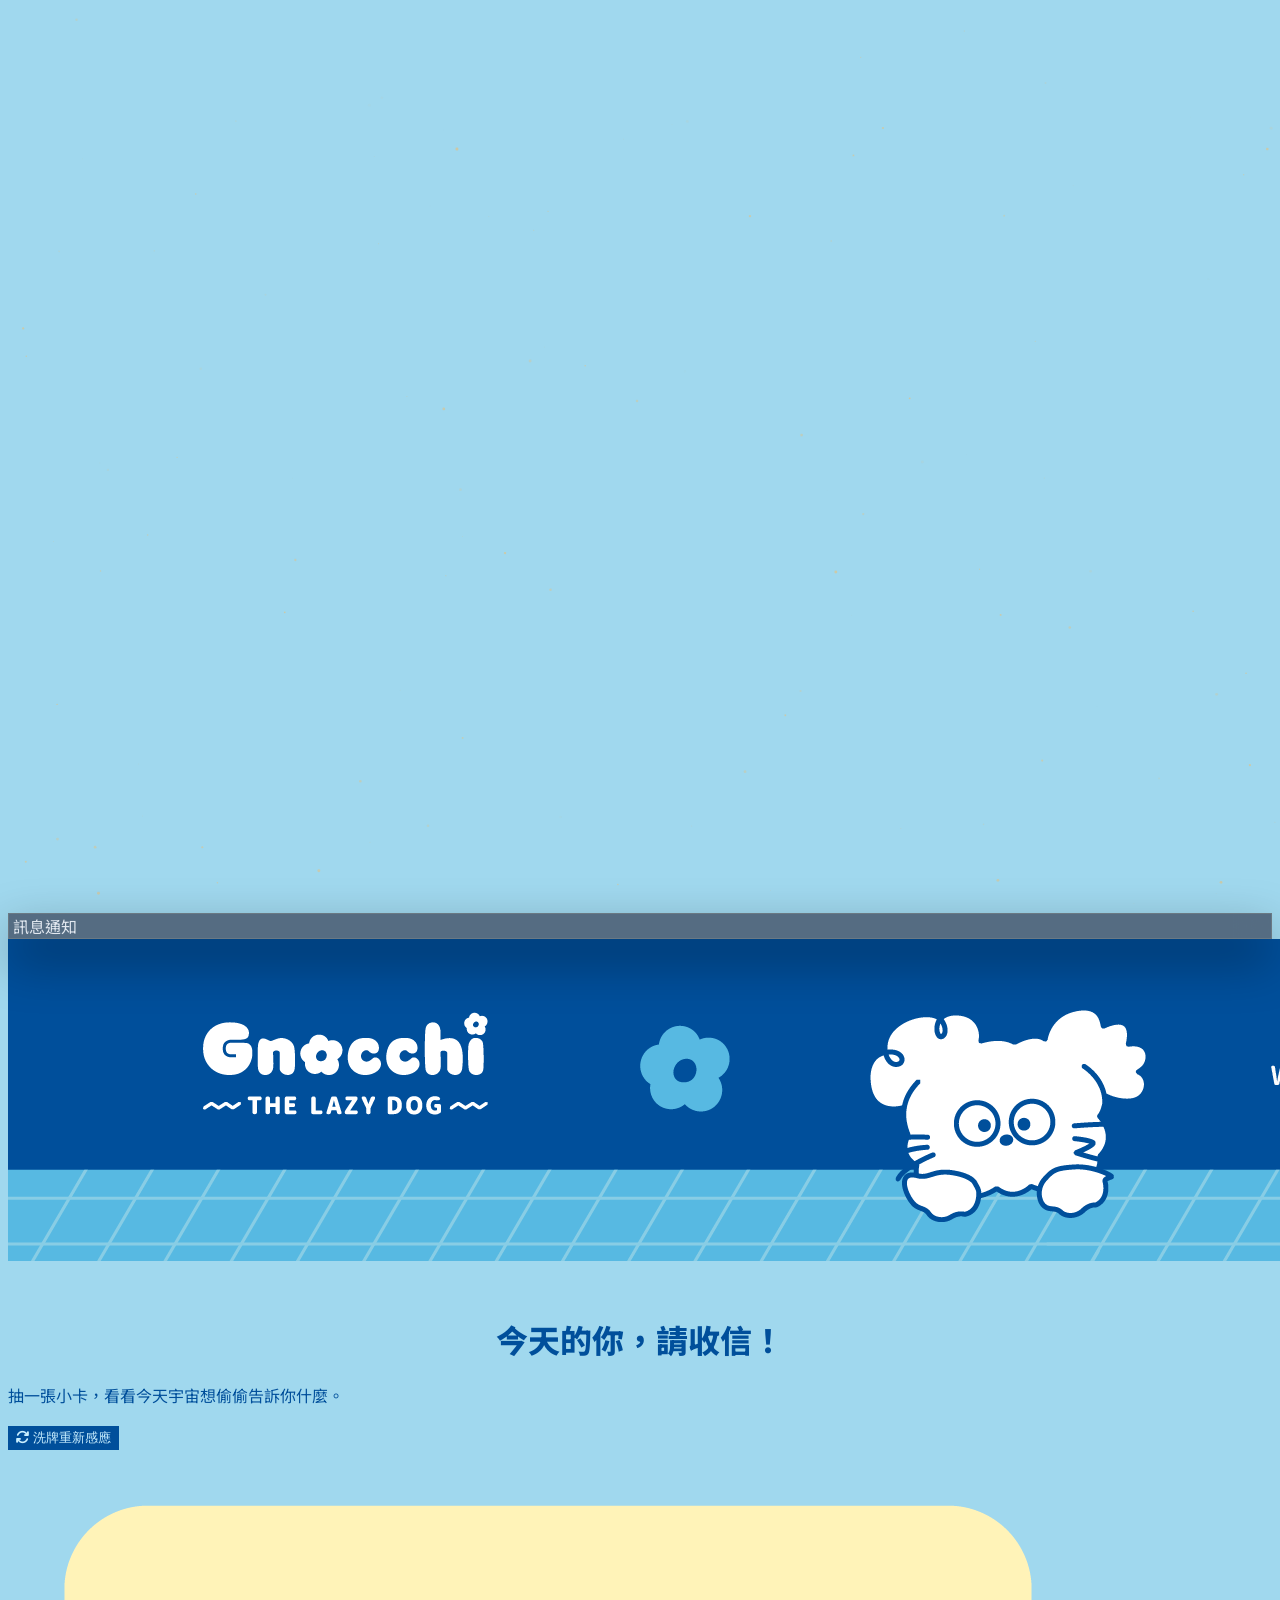
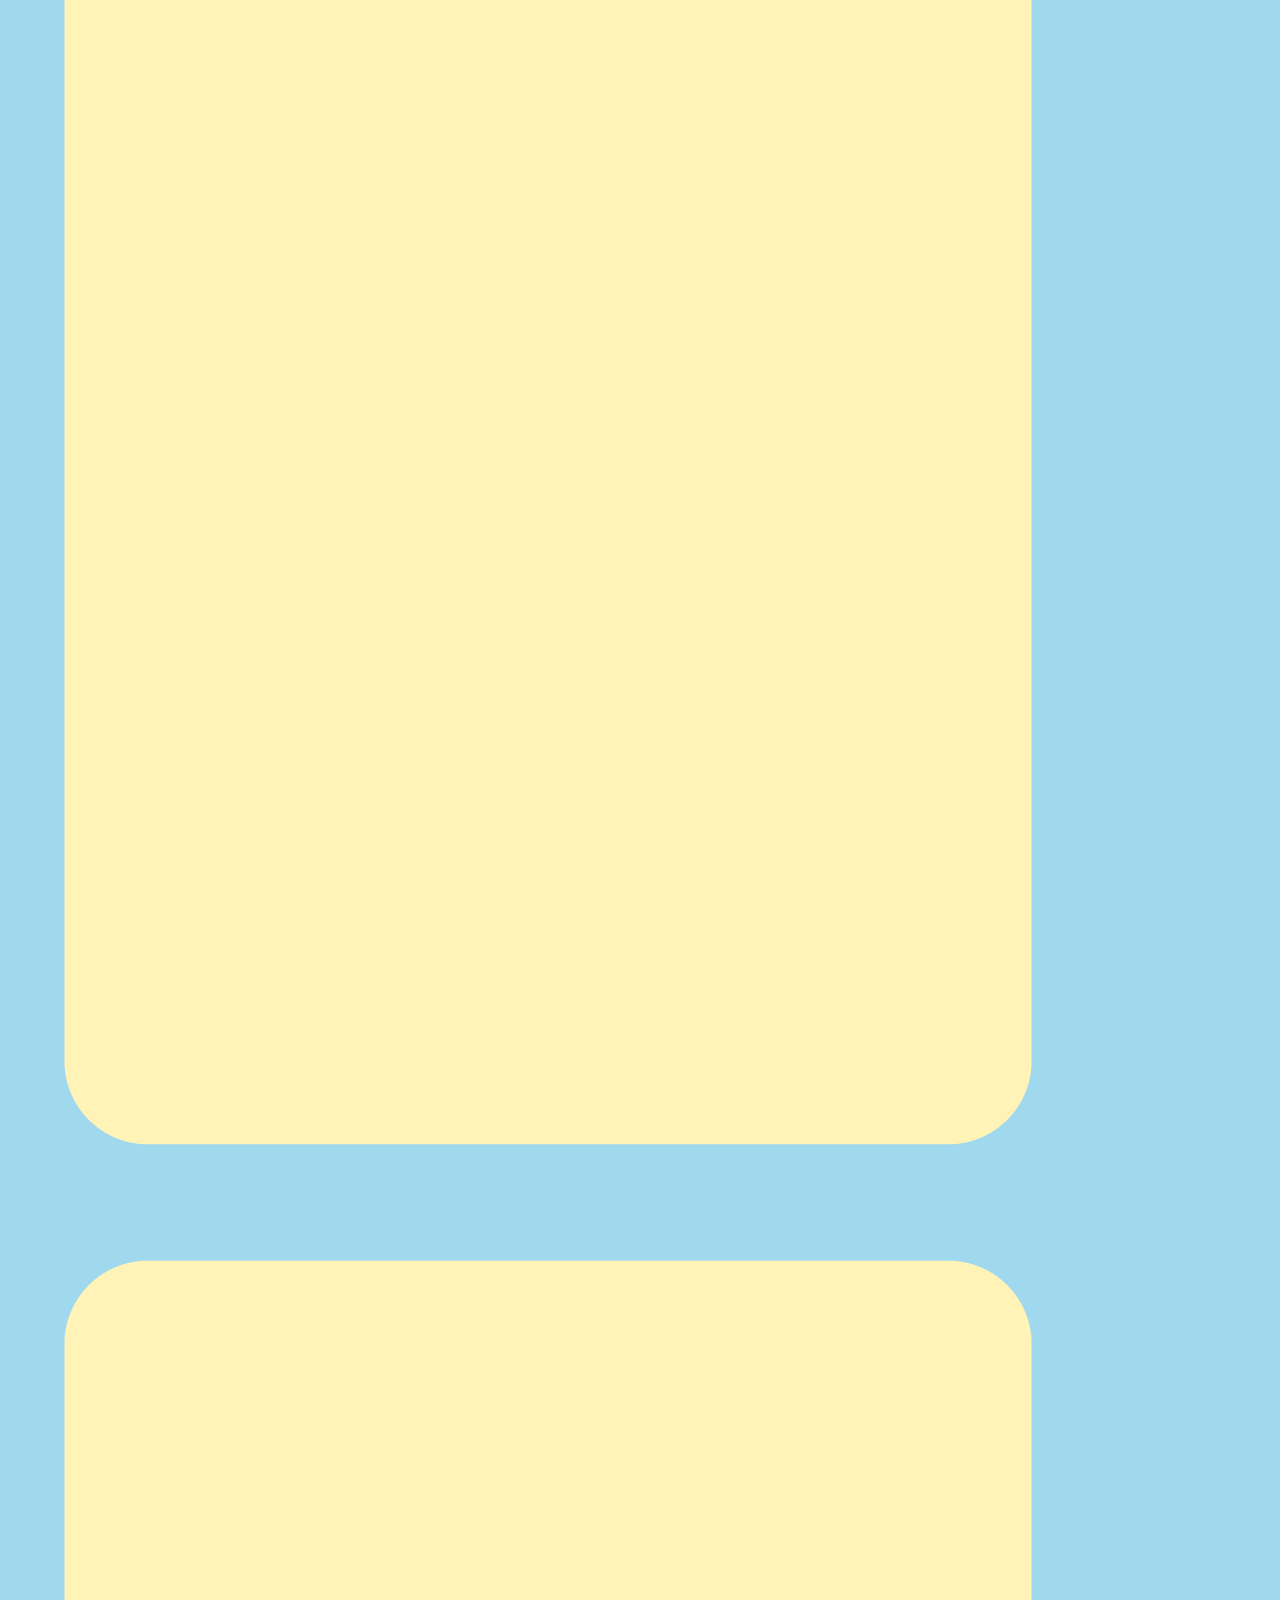
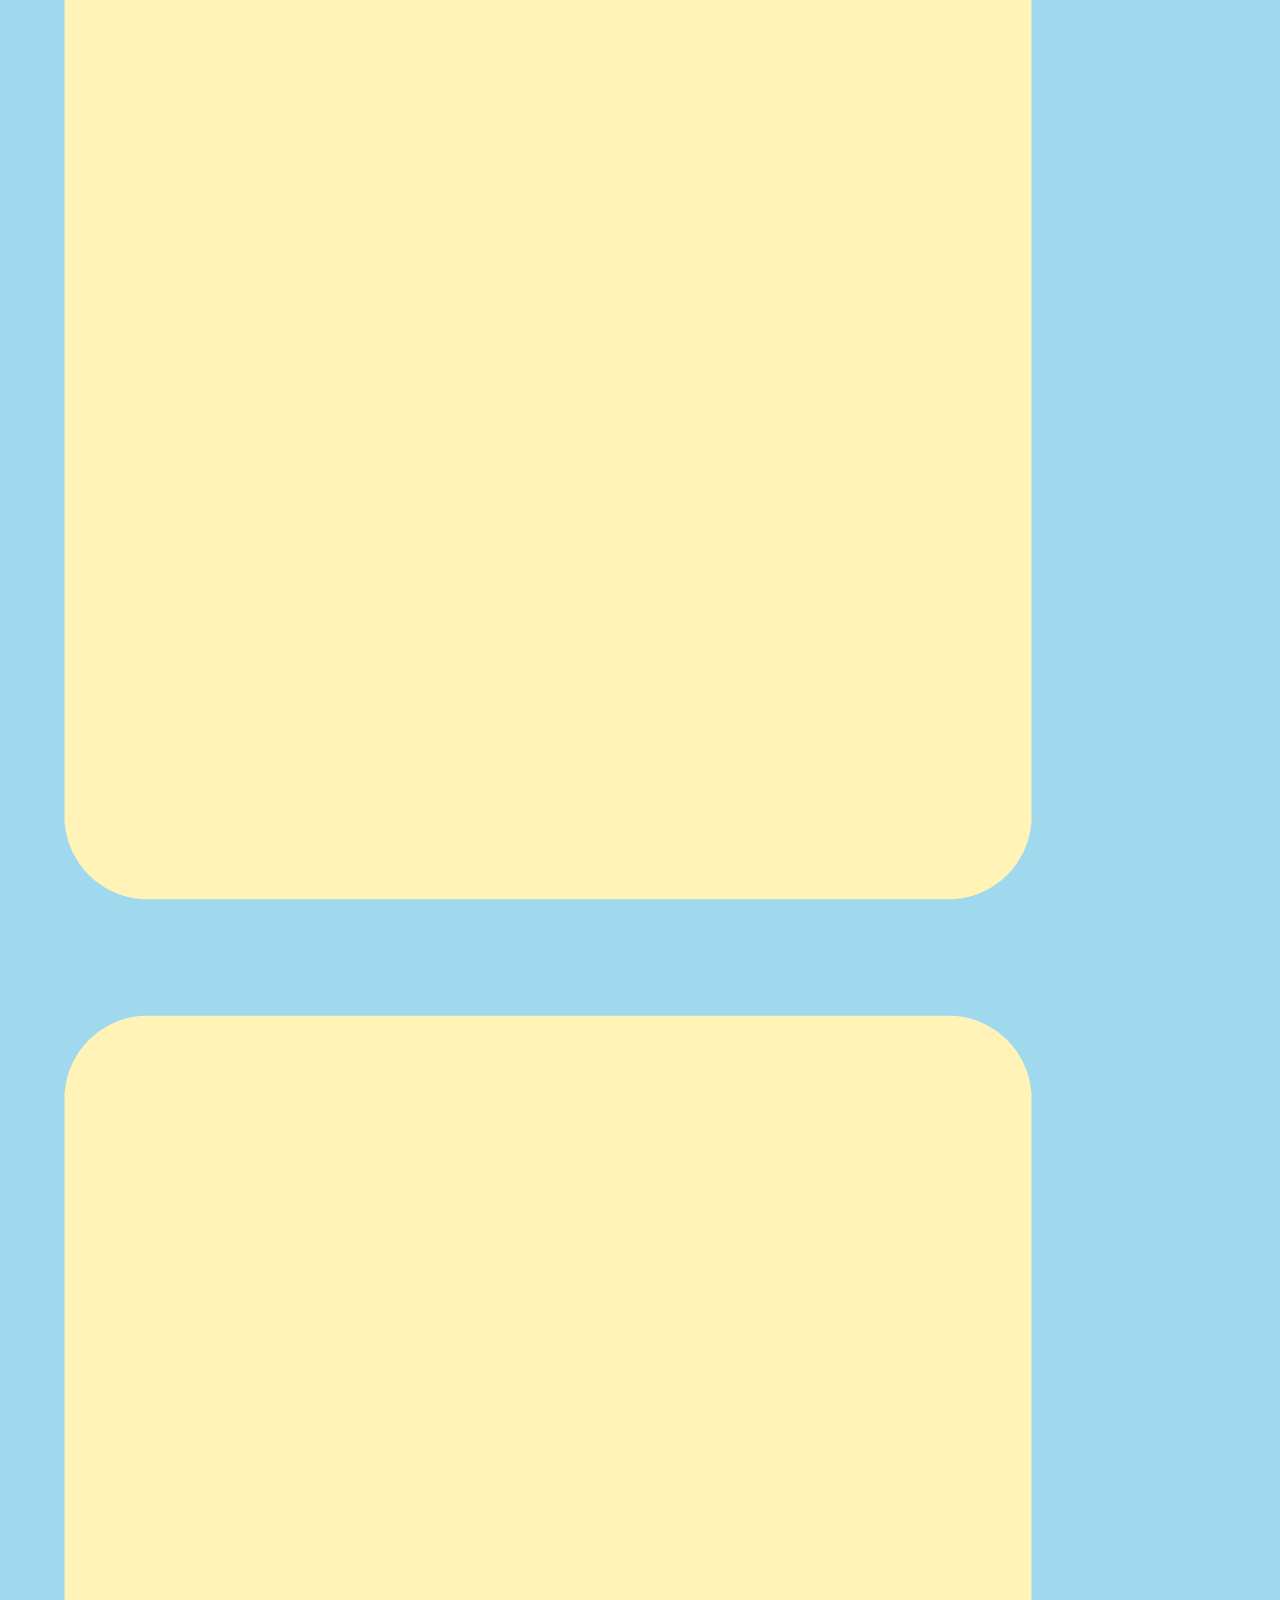
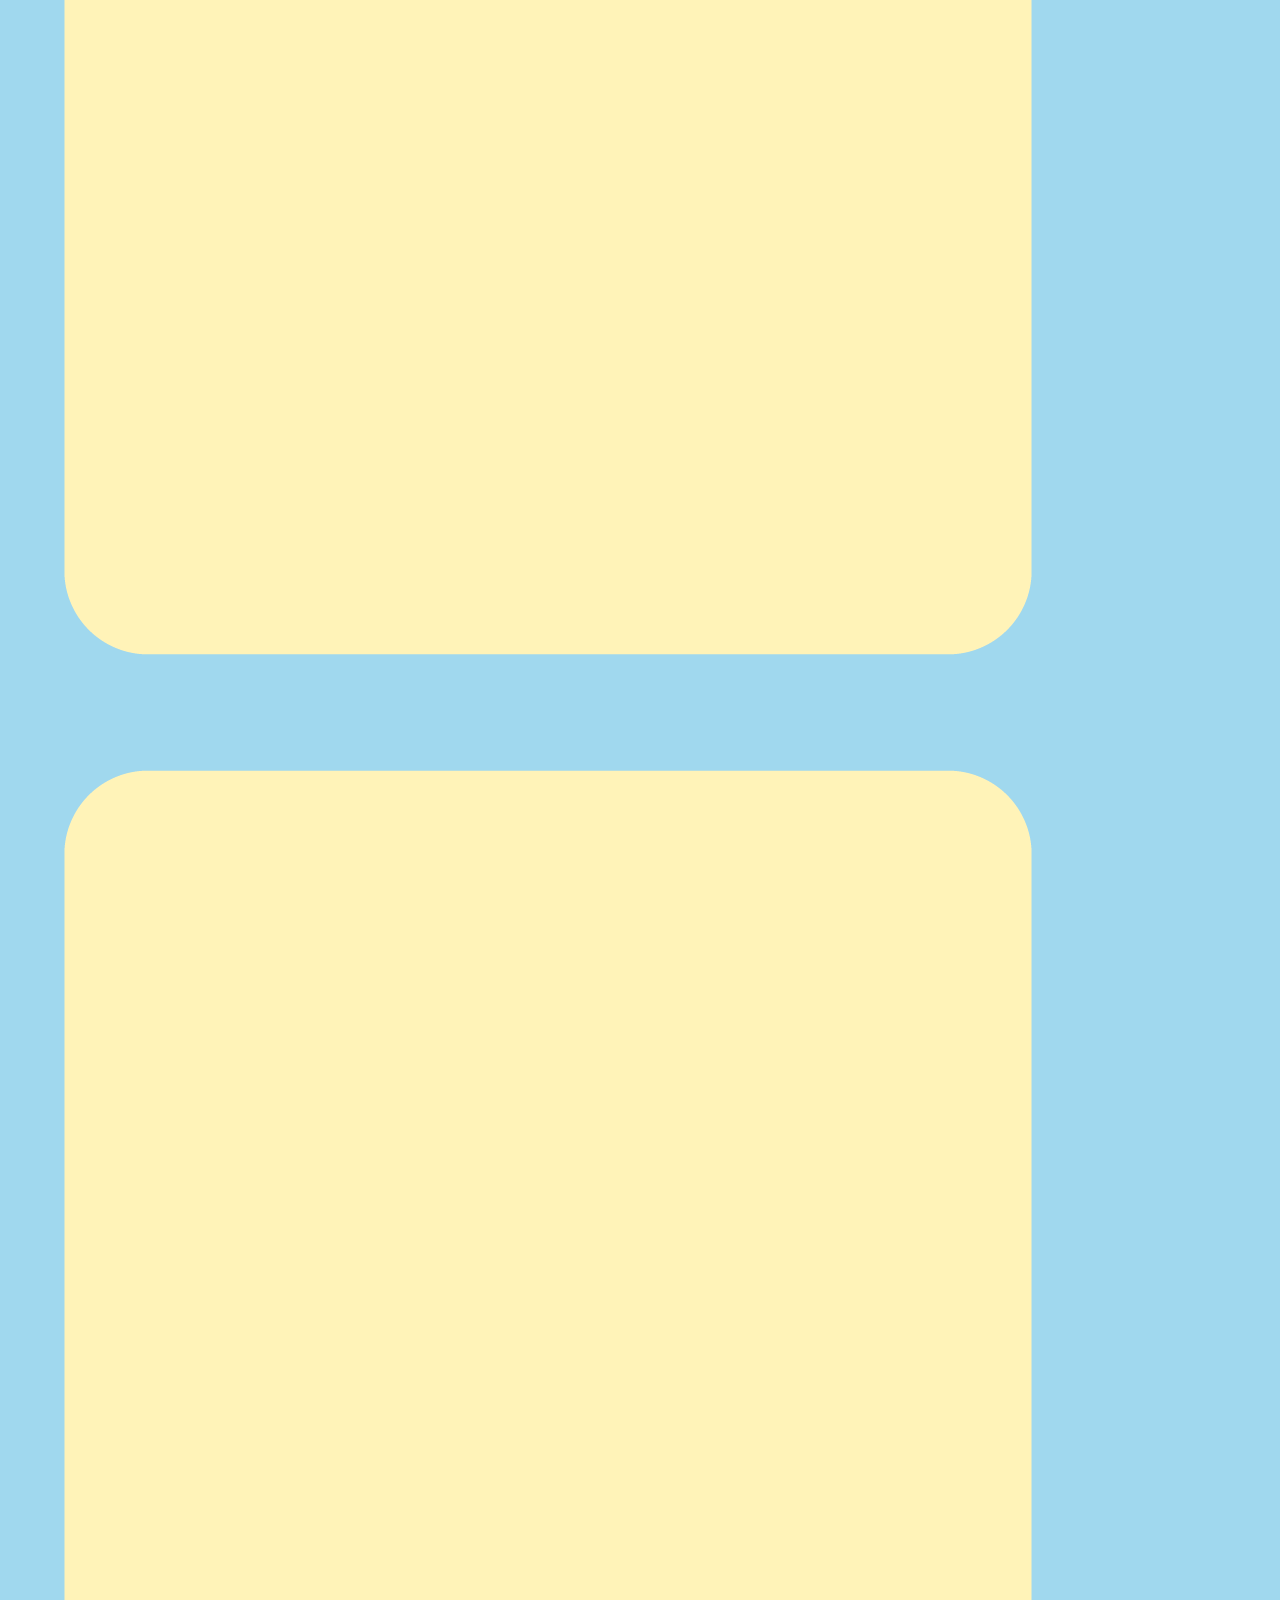
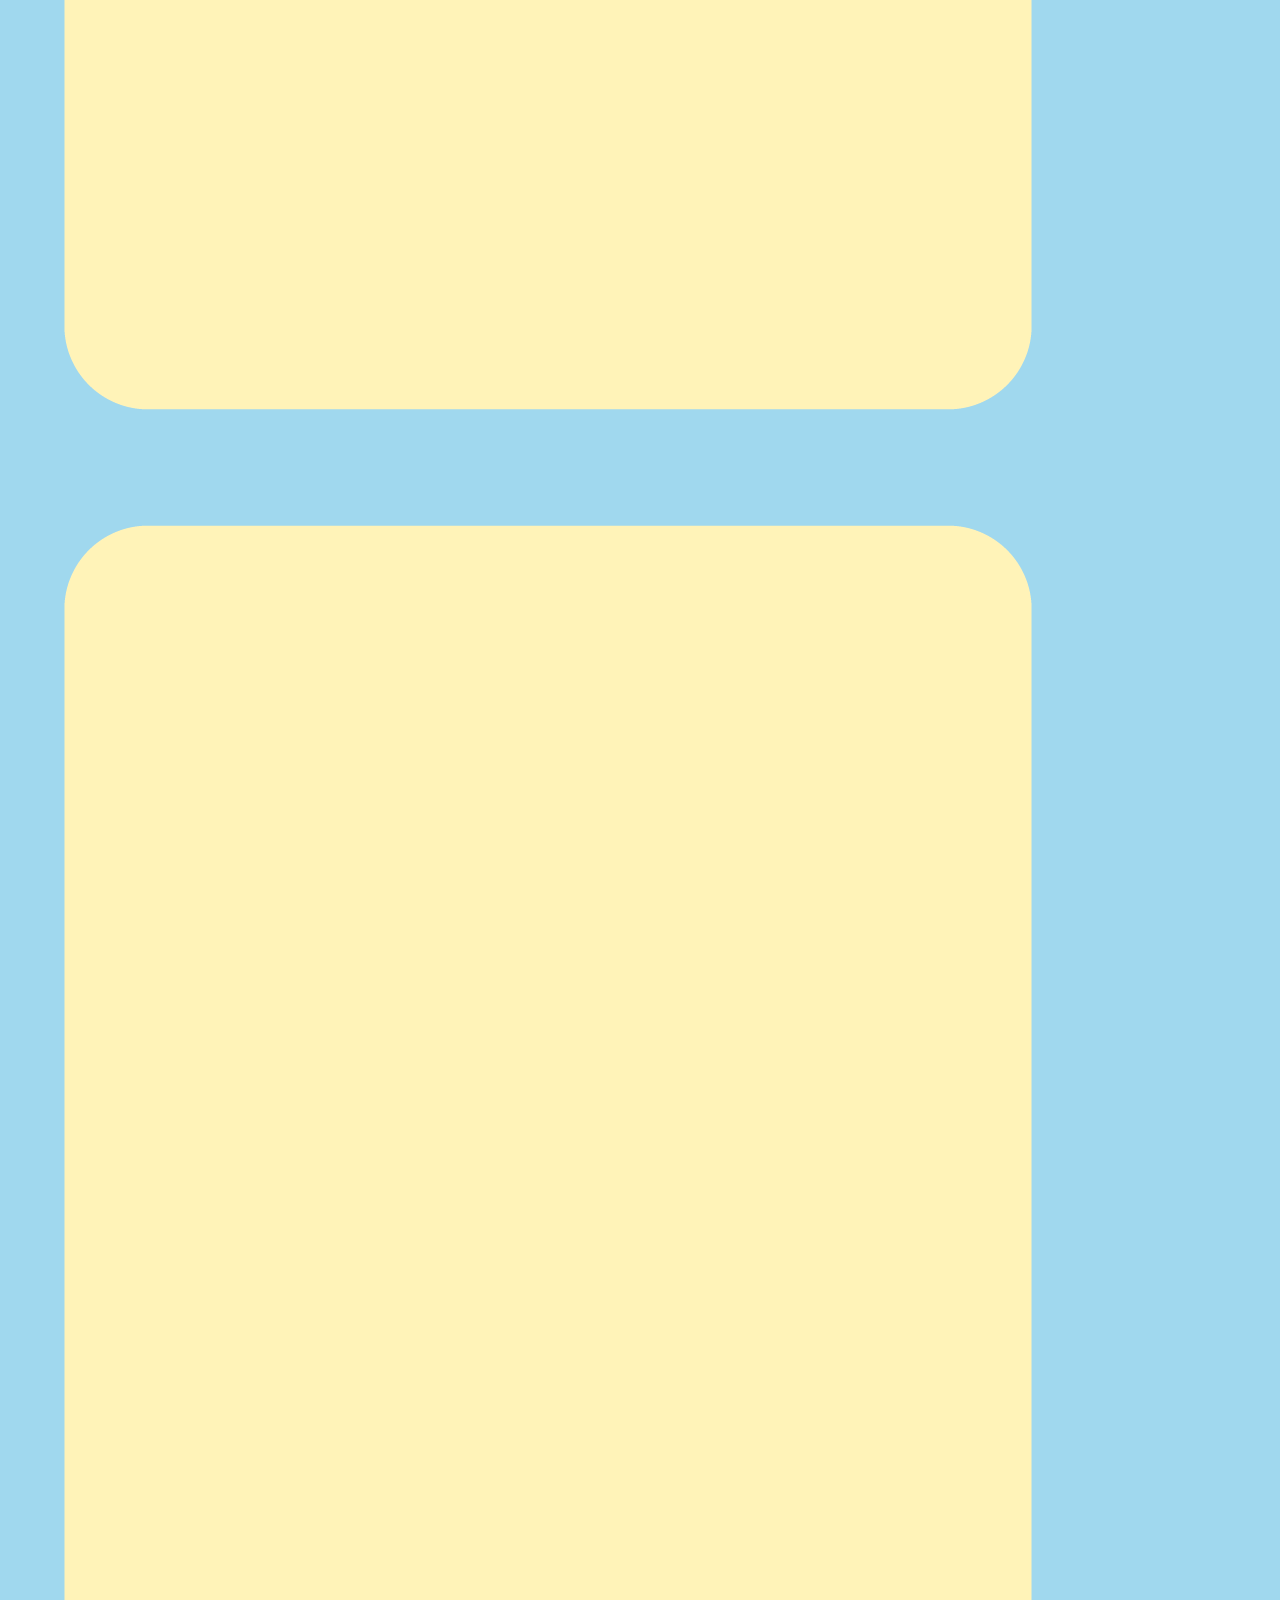
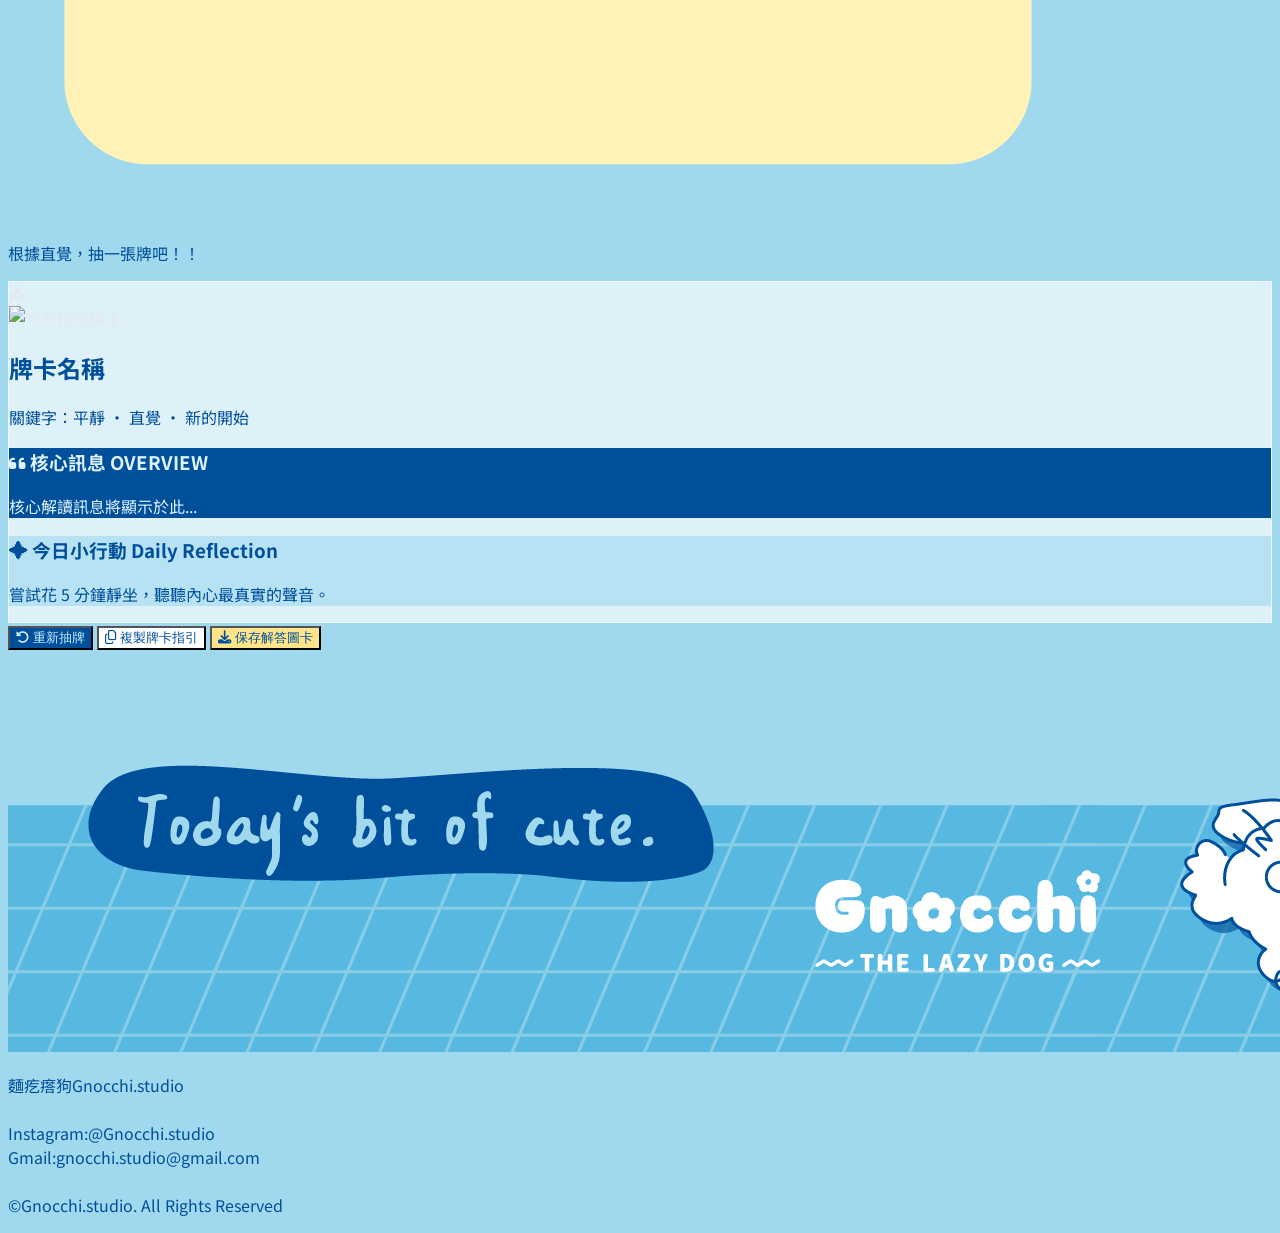
==== daily-card/index.html @ f44ef8a2 "Add Gnocchi Daily Car" ====
<!DOCTYPE html>
<html lang="zh-TW" class="dark">
<head>
  <meta charset="UTF-8">
  <meta name="viewport" content="width=device-width, initial-scale=1.0">
  <title>麵疙瘩狗 Gnocchi-studio — 今天的你，請收信！</title>
  <!-- Tailwind CSS -->
  <script src="https://cdn.tailwindcss.com"></script>
  <!-- FontAwesome Icons -->
  <link rel="stylesheet" href="https://cdnjs.cloudflare.com/ajax/libs/font-awesome/6.4.0/css/all.min.css">
  <!-- Google Fonts: Playfair Display & Plus Jakarta Sans -->
  <link rel="preconnect" href="https://fonts.googleapis.com">
  <link rel="preconnect" href="https://fonts.gstatic.com" crossorigin>
  <link href="https://fonts.googleapis.com/css2?family=Noto+Sans+TC:wght@300;400;500;600;700;800&display=swap" rel="stylesheet">
  <!-- html2canvas for Exporting Card -->
  <script src="https://cdnjs.cloudflare.com/ajax/libs/html2canvas/1.4.1/html2canvas.min.js"></script>

  <script>
    tailwind.config = {
      darkMode: 'class',
      theme: {
        extend: {
          colors: {
            cosmic: {
              900: '#0F0C1B',
              800: '#18132B',
              700: '#261F42',
              600: '#3D3363',
              accent: '#E2C285', // Soft Warm Gold
              rose: '#E8B4B8',   // Ethereal Rose
              lavender: '#C8B6E2',// Soft Lavender
              mint: '#B8E0D2'
            }
          },
          fontFamily: {
              sans: ['Noto Sans TC', 'sans-serif'],
              serif: ['Noto Sans TC', 'sans-serif'],
          },
          animation: {
            'float': 'float 6s ease-in-out infinite',
            'pulse-glow': 'pulseGlow 3s ease-in-out infinite',
            'sparkle': 'sparkle 2s ease-in-out infinite',
          },
          keyframes: {
            float: {
              '0%, 100%': { transform: 'translateY(0px) rotate(0deg)' },
              '50%': { transform: 'translateY(-8px) rotate(1deg)' },
            },
            pulseGlow: {
              '0%, 100%': { opacity: '0.4', filter: 'drop-shadow(0 0 15px rgba(226, 194, 133, 0.3))' },
              '50%': { opacity: '0.8', filter: 'drop-shadow(0 0 25px rgba(232, 180, 184, 0.5))' },
            },
            sparkle: {
              '0%, 100%': { opacity: '0.2', transform: 'scale(0.8)' },
              '50%': { opacity: '1', transform: 'scale(1.2)' },
            }
          }
        }
      }
    }
  </script>

  <style>
    /* Custom Scrollbar */
    ::-webkit-scrollbar {
      width: 6px;
    }
    ::-webkit-scrollbar-track {
      background: #0F0C1B;
    }
    ::-webkit-scrollbar-thumb {
      background: #ffffff;
      border-radius: 3px;
    }
    ::-webkit-scrollbar-thumb:hover {
      background: #E2C285;
    }

    .floating-title {
      color: #004F9B;
      font-weight: 800;
      text-align: center;
      animation: titleFloat 3s ease-in-out infinite;
      margin-top: 50px;
    }
      /* 上下漂浮動畫 */
      @keyframes titleFloat {
        0%, 100% {
          transform: translateY(0);
        }

        50% {
          transform: translateY(-10px);
        }
      }
    /* 洗牌按鈕 */
    .shuffle-button {
      background-color: #004F9B;
      color: #C9EFFF;
      border: 2px solid #004F9B;
      transition: all 0.3s ease;
      cursor: pointer;
    }

    /* 3D Card Flip Perspective */
    .perspective-1000 {
      perspective: 1000px;
    }
    .transform-style-3d {
      transform-style: preserve-3d;
      transition: transform 0.8s cubic-bezier(0.34, 1.56, 0.64, 1);
    }
    .backface-hidden {
      backface-visibility: hidden;
      -webkit-backface-visibility: hidden;
    }
    .rotate-y-180 {
      transform: rotateY(180deg);
    }

    /* Ambient background gradient */
    body {
      background: rgb(160, 216, 238);
      color: #E2E8F0;
      min-height: 100vh;
      font-family: 'Noto Sans TC';
    }

    /* Ethereal Glassmorphism */
    .glass-panel {
      background: rgba(25, 20, 43, 0.55);
      backdrop-filter: blur(16px);
      -webkit-backdrop-filter: blur(16px);
      border: 1px solid rgba(226, 194, 133, 0.15);
      box-shadow: 0 20px 50px rgba(0, 0, 0, 0.4);
    }

    .glass-button {
      background: linear-gradient(135deg, rgba(226, 194, 133, 0.15) 0%, rgba(200, 182, 226, 0.1) 100%);
      border: 1px solid rgba(226, 194, 133, 0.3);
      transition: all 0.3s cubic-bezier(0.4, 0, 0.2, 1);
    }

    .glass-button:hover {
      background: linear-gradient(135deg, rgba(226, 194, 133, 0.3) 0%, rgba(232, 180, 184, 0.25) 100%);
      border-color: rgba(226, 194, 133, 0.6);
      box-shadow: 0 0 20px rgba(226, 194, 133, 0.25);
    }
    /* Put the final card in the center of the two-column grid */
    #cardsGrid .card-item:last-child:nth-child(odd) {
      grid-column: 1 / -1;
      width: calc((100% - 12px) / 2);
      justify-self: center;
    }
    @media (min-width: 768px) {
      #cardsGrid .card-item:last-child:nth-child(odd) {
        width: calc((100% - 20px) / 2);
      }
    }
  </style>
</head>
<body class="relative overflow-x-hidden flex flex-col min-h-screen">

  <!-- Background Decorative Stars & Glow -->
  <div class="fixed inset-0 pointer-events-none z-0 overflow-hidden">
    <div class="absolute -top-40 -left-40 w-96 h-96 bg-cosmic-lavender/10 rounded-full blur-3xl animate-pulse-glow"></div>
    <div class="absolute top-1/2 -right-40 w-96 h-96 bg-cosmic-rose/10 rounded-full blur-3xl animate-pulse-glow" style="animation-delay: 1.5s;"></div>
    <div class="absolute -bottom-40 left-1/3 w-96 h-96 bg-cosmic-accent/10 rounded-full blur-3xl animate-pulse-glow" style="animation-delay: 3s;"></div>
    
    <!-- Canvas for floating particles -->
    <canvas id="starsCanvas" class="absolute inset-0 w-full h-full opacity-60"></canvas>
  </div>

  <!-- Toast Notification -->
  <div id="toast" class="fixed top-6 left-1/2 -translate-x-1/2 z-50 transform -translate-y-20 opacity-0 transition-all duration-300 pointer-events-none">
    <div class="glass-panel px-6 py-3 rounded-full text-cosmic-accent font-medium text-sm flex items-center space-x-2 border border-cosmic-accent/40 shadow-lg">
      <i class="fa-solid fa-sparkles"></i>
      <span id="toastMsg">訊息通知</span>
    </div>
  </div>

  <!-- Header -->
  <header class="relative z-10 text-center pb-4">
     <div class="w-full mb-5">
      <picture>
        <!-- 手機版：螢幕寬度 767px 以下 -->
        <source
          media="(max-width: 767px)"
          srcset="./image/top-sp.png"
        />
  
        <!-- 電腦版 -->
        <img
          src="./image/top.png"
          alt="麵疙瘩狗 Gnocchi"
          class="block w-full h-auto"
        />
      </picture>
  </div>
  <h1 class="floating-title text-3xl md:text-4xl lg:text-5xl font-sans font-extrabold tracking-wide py-3">
    今天的你，請收信！
  </h1>
    <p class="text-base md:text-lg max-w-md mx-auto mt-2 font-medium tracking-wider"
        style="color: #004F9B;">
      抽一張小卡，看看今天宇宙想偷偷告訴你什麼。
    </p>
  </header>

  <!-- Main Content Area -->
  <main class="relative z-10 flex-1 flex flex-col items-center justify-center px-2 md:px-4 py-4 max-w-6xl mx-auto w-full">

    <section id="deckSection" class="w-full flex flex-col items-center transition-all duration-500">
      <!-- Action Controls above Cards -->
      <div class="mb-8 flex items-center space-x-4">
        <button id="shuffleBtn" onclick="shuffleCardsAnimation()" class="shuffle-button px-6 py-3 rounded-full text-sm md:text-base font-semibold tracking-wider flex items-center space-x-2 group">
          <i class="fa-solid fa-arrows-rotate group-hover:rotate-180 transition-transform duration-500"></i>
          <span>洗牌重新感應</span>
        </button>
      </div>

      <!-- 5 Cards Container -->
      <div id="cardsGrid" class="grid grid-cols-2 md:gap-5 w-full max-w-[650px] mx-auto px-0 py-2">
        <!-- 5 Cards populated via JavaScript -->
      </div>

      <!-- Helper Hint -->
      <p id="promptHint"
   class="text-lg md:text-xl font-semibold tracking-wide mt-6 text-center"
   style="color: #004F9B;">
      根據直覺，抽一張牌吧！！
</p>
    </section>

    <!-- Reading Result View (Hidden until card drawn) -->
    <section id="resultSection" class="hidden w-full max-w-4xl mx-auto transition-all duration-700 opacity-0 translate-y-8">
      <div id="captureArea"
      class="rounded-3xl p-6 sm:p-8 md:p-10 relative overflow-hidden my-4"
      style="
        background: rgba(255, 255, 255, 0.65);
        backdrop-filter: blur(12px);
        -webkit-backdrop-filter: blur(12px);
        border: 1px solid rgba(255, 255, 255, 0.5);
      ">
        <!-- Watermark / Decorative Background Logo for Captured Image -->
        <div class="absolute -right-12 -bottom-12 opacity-5 pointer-events-none">
          <i class="fa-solid fa-compass-drafting text-[240px] text-cosmic-accent"></i>
        </div>

        <div class="grid grid-cols-1 md:grid-cols-12 gap-8 items-center">
          
          <!-- Selected Card Showcase (3D Animated Container) -->
          <div class="md:col-span-5 flex flex-col items-center justify-center">
           <!-- 抽牌結果圖片：只有圖片 -->
              <div id="resultCardWrapper"
              class="w-full max-w-[320px] mx-auto my-2">

              <img
              id="resultCardImage"
              src=""
              alt="今日指引牌卡"
              class="block w-full h-auto"
              />

              </div>
              </div>

          <!-- Detailed Reading Content -->
          <div class="md:col-span-7 flex flex-col justify-between space-y-6">
            
            <!-- Card Header -->
            <div>

              <h2 id="cardTitle"
              class="text-2xl sm:text-3xl font-sans font-bold mt-2"
              style="color: #004F9B;">牌卡名稱
          </h2>
          <p id="cardKeywords"
          class="text-sm md:text-base font-medium mt-2 leading-relaxed"
          style="color: #004F9B;">
         關鍵字：平靜 · 直覺 · 新的開始
       </p>
            </div>

            <!-- Core Message -->
            
            <div class="space-y-5">

              <!-- 核心訊息：深藍底、淺藍字 -->
              <div class="p-5 rounded-2xl"
                  style="background-color: #004F9B;">

                <h3 class="text-base md:text-lg font-bold mb-3 flex items-center"
                    style="color: #DDF3FF;">
                  <i class="fa-solid fa-quote-left mr-2"></i>
                  核心訊息 OVERVIEW
                </h3>

                <p id="cardOverview"
                  class="text-base md:text-lg leading-relaxed font-medium"
                  style="color: #DDF3FF;">
                  核心解讀訊息將顯示於此...
                </p>

              </div>

              <!-- 今日小行動：淺藍底、深藍字 -->
              <div class="p-5 rounded-2xl"
                  style="background-color: #b6e2f3;">

                <h3 class="text-base md:text-lg font-bold mb-3"
                    style="color: #004F9B;">
                  ✦ 今日小行動 Daily Reflection
                </h3>

                <p id="cardAction"
                  class="text-base md:text-lg leading-relaxed font-medium"
                  style="color: #004F9B;">
                  嘗試花 5 分鐘靜坐，聽聽內心最真實的聲音。
                </p>

              </div>

            </div>


          </div>
        </div>

      </div>

      <!-- Reading Action Bar (Below Image Area) -->
      <!-- Reading Action Bar -->
<div class="flex flex-wrap items-center justify-center gap-3 mt-6">

  <!-- 重新抽牌：深藍底、淺藍字 -->
  <button
    onclick="resetDraw()"
    class="px-6 py-3 rounded-full text-sm md:text-base font-semibold tracking-wider flex items-center space-x-2 transition-all duration-300 hover:-translate-y-1"
    style="background-color: #004F9B; color: #C9EFFF;"
  >
    <i class="fa-solid fa-rotate-left"></i>
    <span>重新抽牌</span>
  </button>

  <!-- 複製牌卡指引：白底、深藍字 -->
  <button
    onclick="copyReadingText()"
    class="px-6 py-3 rounded-full text-sm md:text-base font-semibold tracking-wider flex items-center space-x-2 transition-all duration-300 hover:-translate-y-1"
    style="background-color: #FFFFFF; color: #004F9B;"
  >
    <i class="fa-regular fa-copy"></i>
    <span>複製牌卡指引</span>
  </button>

  <!-- 保存解答圖卡：黃底、深藍字 -->
  <button
    onclick="exportResultImage()"
    class="px-6 py-3 rounded-full text-sm md:text-base font-semibold tracking-wider flex items-center space-x-2 transition-all duration-300 hover:-translate-y-1"
    style="background-color: #FFE48A; color: #004F9B;"
  >
    <i class="fa-solid fa-download"></i>
    <span>保存解答圖卡</span>
  </button>

</div>
    </section>

  </main>

  <!-- Footer -->
  <div class="w-full mb-5">
    <picture>
      <!-- 手機版：螢幕寬度 767px 以下 -->
      <source
        media="(max-width: 767px)"
        srcset="./image/bottom-sp.png"
      />

      <!-- 電腦版 -->
      <img
        src="./image/bottom.png"
        alt="麵疙瘩狗 Gnocchi"
        class="block w-full h-auto"
      />
    </picture>
</div>
  <footer class="relative z-10 text-center py-4 text-xs font-medium" style="color: #004F9B";>
<p><span class="text-lg">麵疙瘩狗Gnocchi.studio</span><br><br>Instagram:@Gnocchi.studio<br>Gmail:gnocchi.studio@gmail.com<br><br>©Gnocchi.studio. All Rights Reserved</p>
</footer>

  <!-- Javascript Logic -->
  <script>
    /* ==========================================================================
       CUSTOM CARDS CONFIGURATION (五張自訂牌卡設定區)
       你可以隨時將 imageUrl 替換為你的圖片連結 (例如: 'images/card1.png' 或 網址)
       ========================================================================== */
    const CUSTOM_CARDS = [
      {
        id: 1,
        name: "01. 晨曦曙光 · The Dawn",
        // 替換這裏的圖片網址為你的第一張圖
        imageUrl: "./image/a-card-1.png",
        keywords: "希望 · 嶄新開始 · 清晰直覺 · 內在甦醒",
        overview: "晨曦代表著黑夜過去後的溫柔光芒。這張牌提醒你，無論過去經歷了什麼混亂，現在是全新的起點。 clarity and warmth are now flowing into your life.",
        love: "在關係中注入新鮮感與坦誠，舊有的誤會將如霧氣般消散。",
        growth: "適合啟動新計畫或學習新技能，相信你當下的第一直覺。",
        action: "清晨打開窗戶呼吸新鮮空氣，寫下今日最想完成的微小願望。"
      },
      {
        id: 2,
        name: "02. 月影神殿 · The Sanctuary",
        // 替換這裏的圖片網址為你的第二張圖
        imageUrl: "./image/a-card-1.pn",
        keywords: "沉潛 · 內在智慧 · 邊界設立 · 溫柔修復",
        overview: "這是一張邀請你回到內心殿堂的牌卡。外在世界或許嘈雜，但你的內心擁有無窮的力量與解答。請給自己充分的沉澱時間。",
        love: "給予彼此獨立呼吸的空間，真正的靠近源於個體的完整與自洽。",
        growth: "適合進行自我反思或整頓工作環境，先理清內心，行動自然順暢。",
        action: "今晚睡前熄燈靜坐 5 分鐘，放慢呼吸，感受內心的平靜。"
      },
      {
        id: 3,
        name: "03. 靈魂繁花 · The Blossom",
        // 替換這裏的圖片網址為你的第三張圖
        imageUrl: "./image/a-card-1.pn",
        keywords: "豐盛 · 創造力 · 成果展現 · 愛與自洽",
        overview: "繁花盛開的時機已經成熟。你的付出與累積正在轉化為甜美的果實。學會欣賞並讚美現在的自己，允許美好的事物進入生活中。",
        love: "展現你最真實美麗的一面，你的自信與溫柔將吸引懂你的人。",
        growth: "創造力爆發的時期，大膽展現你的作品與想法，會獲得理想迴響。",
        action: "為自己買一朵花或一杯喜愛的飲品，真誠地感謝自己的努力。"
      },
      {
        id: 4,
        name: "04. 星空指南針 · The Compass",
        // 替換這裏的圖片網址為你的第四張圖
        imageUrl: "./image/a-card-1.pn",
        keywords: "方向 · 抉擇 · 核心價值 · 堅定信念",
        overview: "當你感到迷惘時，這張牌是你的指引之星。不要被旁人的聲音牽著走，問問自己最重視的核心價值是什麼，答案便不言而喻。",
        love: "釐清你在這段關係中真正想要的是什麼，勇敢表達你的期待。",
        growth: "面臨選擇時，選擇那個能讓你長遠成長、而非短期舒適的道路。",
        action: "在紙上列出當前最困擾你的 2 個選擇，聽聽內心偏向哪一方。"
      },
      {
        id: 5,
        name: "05. 宇宙流轉 · The Cosmos Flow",
        // 替換這裏的圖片網址為你的第五張圖
        imageUrl: "./image/a-card-1.pn",
        keywords: "順應 · 信任過程 · 解放執著 · 奇蹟降臨",
        overview: "宇宙正以最適合你的節奏推進著一切。停止過度掌控與焦慮，學會放手與順應。當你不再死守舊有模式，驚喜往往隨之而來。",
        love: "放鬆對關係的控制欲，順其自然地發展，會有意想不到的溫馨突破。",
        growth: "遇到變化時保持彈性適應，轉角往往隱藏著更廣闊的機會。",
        action: "做一次深呼吸，對自己說：「我信任當下所有的安排都通往美好。」"
      }
    ];

    // Card Back Image Design SVG Base64 (Standard aesthetic backing)
    const CARD_BACK_SVG = `data:image/svg+xml;utf8,<svg xmlns="http://www.w3.org/2000/svg" width="300" height="480" viewBox="0 0 300 480"><rect width="100%" height="100%" fill="%2318132B"/><rect x="12" y="12" width="276" height="456" rx="16" fill="none" stroke="%23E2C285" stroke-opacity="0.3" stroke-width="1.5"/><rect x="20" y="20" width="260" height="440" rx="12" fill="none" stroke="%23E2C285" stroke-opacity="0.15" stroke-width="1" stroke-dasharray="4 4"/><circle cx="150" cy="240" r="70" fill="none" stroke="%23E2C285" stroke-opacity="0.3" stroke-width="1"/><circle cx="150" cy="240" r="50" fill="none" stroke="%23E8B4B8" stroke-opacity="0.2" stroke-width="1"/><polygon points="150,180 162,228 210,240 162,252 150,300 138,252 90,240 138,228" fill="%23E2C285" fill-opacity="0.25"/><circle cx="150" cy="240" r="6" fill="%23E2C285" fill-opacity="0.8"/><g fill="%23E2C285" fill-opacity="0.4"><circle cx="150" cy="60" r="3"/><circle cx="150" cy="420" r="3"/><circle cx="60" cy="240" r="3"/><circle cx="240" cy="240" r="3"/></g></svg>`;

    // Global State Variables
    let currentShuffledCards = [];
    let selectedCardIndex = null;
    let isFlipping = false;

    // Initialize App on DOM Load
    document.addEventListener("DOMContentLoaded", () => {
      initStarfield();
      resetDraw();
      setReadingDate();
    });

    // Set Current Date Display
    function setReadingDate() {
      const today = new Date();
      const dateStr = today.getFullYear() + '.' + String(today.getMonth() + 1).padStart(2, '0') + '.' + String(today.getDate()).padStart(2, '0');
      document.getElementById('readingDate').innerText = dateStr;
    }

    // Initialize Starfield Background Canvas
    function initStarfield() {
      const canvas = document.getElementById('starsCanvas');
      if (!canvas) return;
      const ctx = canvas.getContext('2d');
      let width = canvas.width = window.innerWidth;
      let height = canvas.height = window.innerHeight;

      const stars = [];
      const starCount = Math.floor((width * height) / 10000);

      for (let i = 0; i < starCount; i++) {
        stars.push({
          x: Math.random() * width,
          y: Math.random() * height,
          radius: Math.random() * 1.2 + 0.3,
          alpha: Math.random(),
          speed: Math.random() * 0.01 + 0.003
        });
      }

      function animate() {
        ctx.clearRect(0, 0, width, height);
        stars.forEach(s => {
          s.alpha += s.speed;
          if (s.alpha > 1 || s.alpha < 0) s.speed = -s.speed;
          ctx.beginPath();
          ctx.arc(s.x, s.y, s.radius, 0, Math.PI * 2);
          ctx.fillStyle = `rgba(226, 194, 133, ${Math.max(0, s.alpha * 0.7)})`;
          ctx.fill();
        });
        requestAnimationFrame(animate);
      }

      animate();

      window.addEventListener('resize', () => {
        width = canvas.width = window.innerWidth;
        height = canvas.height = window.innerHeight;
      });
    }

    // Reset or Shuffle Deck logic
    function resetDraw() {
      isFlipping = false;
      selectedCardIndex = null;

      // Hide Result Section & Show Deck
      const resultSec = document.getElementById('resultSection');
      const deckSec = document.getElementById('deckSection');
      
      resultSec.classList.add('hidden', 'opacity-0', 'translate-y-8');
      deckSec.classList.remove('hidden', 'opacity-0');

      // Shuffle duplicate array of custom cards
      currentShuffledCards = [...CUSTOM_CARDS].sort(() => Math.random() - 0.5);

      renderDeck();
    }

    // Custom card-back image (1080 × 1350, 4:5)
    const CARD_BACK_IMAGE = "./image/card-1.png";

    function renderDeck() {
      const grid = document.getElementById('cardsGrid');
      grid.innerHTML = '';

      currentShuffledCards.forEach((card, index) => {
        const cardContainer = document.createElement('div');
        cardContainer.className = 'card-item relative w-full aspect-[4/5] cursor-pointer group perspective-1000 transition-all duration-300 hover:-translate-y-2 animate-float';
        cardContainer.style.animationDelay = `${index * 0.25}s`;
        cardContainer.innerHTML = `
          <div class="w-full h-full relative rounded-xl overflow-hidden">
            <img src="${CARD_BACK_IMAGE}" alt="麵疙瘩狗今日指引牌卡" class="block w-full h-full object-cover rounded-xl" />
          </div>
        `;
        cardContainer.onclick = () => handleCardSelect(index, cardContainer);
        grid.appendChild(cardContainer);
      });
    }

    // Shuffle Animation triggered manually
    function shuffleCardsAnimation() {
      const cards = document.querySelectorAll('#cardsGrid > div');
      cards.forEach((card, idx) => {
        card.style.transform = `scale(0.9) rotate(${ (idx - 2) * 8 }deg)`;
      });

      setTimeout(() => {
        resetDraw();
        showToast("牌卡已重新混合感應 ✦");
      }, 400);
    }

    // Handle User Card Selection & Flip Transition
    function handleCardSelect(index, cardElem) {
      if (isFlipping) return;
      isFlipping = true;
      selectedCardIndex = index;

      const selectedCardData = currentShuffledCards[index];

      // Fade out non-selected cards softly
      const allCards = document.querySelectorAll('#cardsGrid > div');
      allCards.forEach((c, idx) => {
        if (idx !== index) {
          c.style.opacity = '0.2';
          c.style.transform = 'scale(0.95)';
        } else {
          c.style.transform = 'scale(1.05) translateY(-10px)';
        }
      });

      // Show flip animation and transition to result view after short delay
      setTimeout(() => {
        revealResultView(selectedCardData);
      }, 600);
    }

    // Reveal Result Screen with 3D Card Flip
    function revealResultView(cardData) {
      const deckSec = document.getElementById('deckSection');
      const resultSec = document.getElementById('resultSection');

      deckSec.classList.add('opacity-0');
      
      setTimeout(() => {
        deckSec.classList.add('hidden');
        resultSec.classList.remove('hidden');

        // Populate card details
        document.getElementById('resultCardImage').src = cardData.imageUrl;
        document.getElementById('cardTitle').innerText = cardData.name;
        document.getElementById('cardKeywords').innerText = `關鍵字：${cardData.keywords}`;
        document.getElementById('cardOverview').innerText = cardData.overview;
        document.getElementById('cardAction').innerText = cardData.action;

        // Trigger smooth entrance
        setTimeout(() => {
          resultSec.classList.remove('opacity-0', 'translate-y-8');
          
          // Trigger 3D Card Flip in Result View
          const card3D = document.getElementById('resultCard3D');
          card3D.classList.add('rotate-y-180');
        }, 50);

      }, 400);
    }

    // Copy Reading Result to Clipboard
    function copyReadingText() {
      if (selectedCardIndex === null) return;
      const card = currentShuffledCards[selectedCardIndex];
      
      const textToCopy = `✦ Petit Tarot 每日心靈指引 ✦\n\n【抽中牌卡】${card.name}\n【核心解讀】${card.overview}\n【感情指引】${card.love}\n【成長成長】${card.growth}\n【今日行動】${card.action}\n\n— 來自 Petit Factory 的靈魂對話`;

      // Copy using document.execCommand for iframe compatibility
      const textarea = document.createElement('textarea');
      textarea.value = textToCopy;
      document.body.appendChild(textarea);
      textarea.select();
      try {
        document.execCommand('copy');
        showToast("牌卡指引內容已複製至剪貼簿 ✨");
      } catch (err) {
        showToast("複製失敗，請手動複製");
      }
      document.body.removeChild(textarea);
    }

    // Export Result as Image Card via html2canvas
    function exportResultImage() {
      showToast("正在生成精美解答圖卡...");
      const target = document.getElementById('captureArea');

      html2canvas(target, {
        backgroundColor: '#0F0C1B',
        scale: 2,
        useCORS: true, // Allows loading external images if CORS enabled
        logging: false
      }).then(canvas => {
        const link = document.createElement('a');
        link.download = `Petit_Tarot_Reading_${Date.now()}.png`;
        link.href = canvas.toDataURL('image/png');
        link.click();
        showToast("圖卡已成功下載！✦");
      }).catch(err => {
        console.error(err);
        showToast("圖卡生成受限（可能因外部圖片跨域問題）");
      });
    }

    // Toast Notification helper
    function showToast(message) {
      const toast = document.getElementById('toast');
      const toastMsg = document.getElementById('toastMsg');
      toastMsg.innerText = message;

      toast.classList.remove('opacity-0', '-translate-y-20');
      toast.classList.add('opacity-100', 'translate-y-0');

      setTimeout(() => {
        toast.classList.remove('opacity-100', 'translate-y-0');
        toast.classList.add('opacity-0', '-translate-y-20');
      }, 3000);
    }
  </script>
</body>
</html>
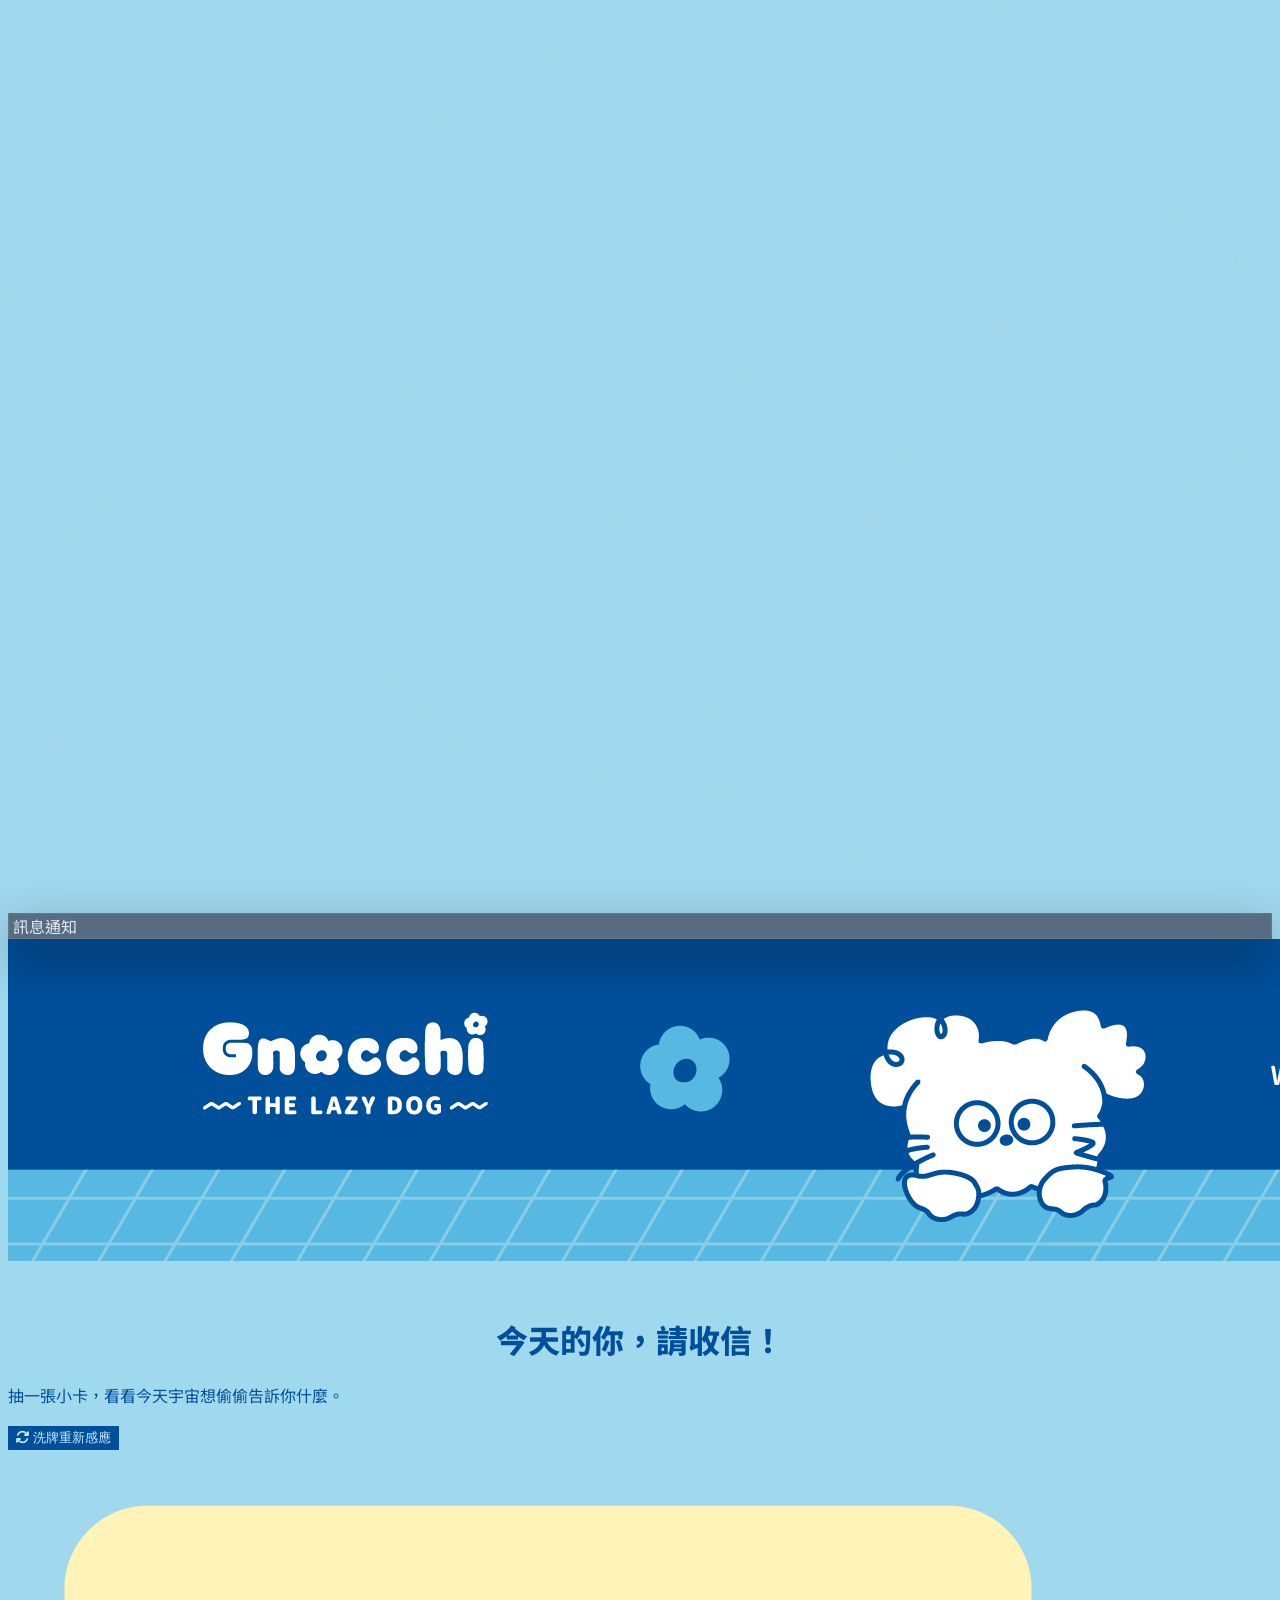
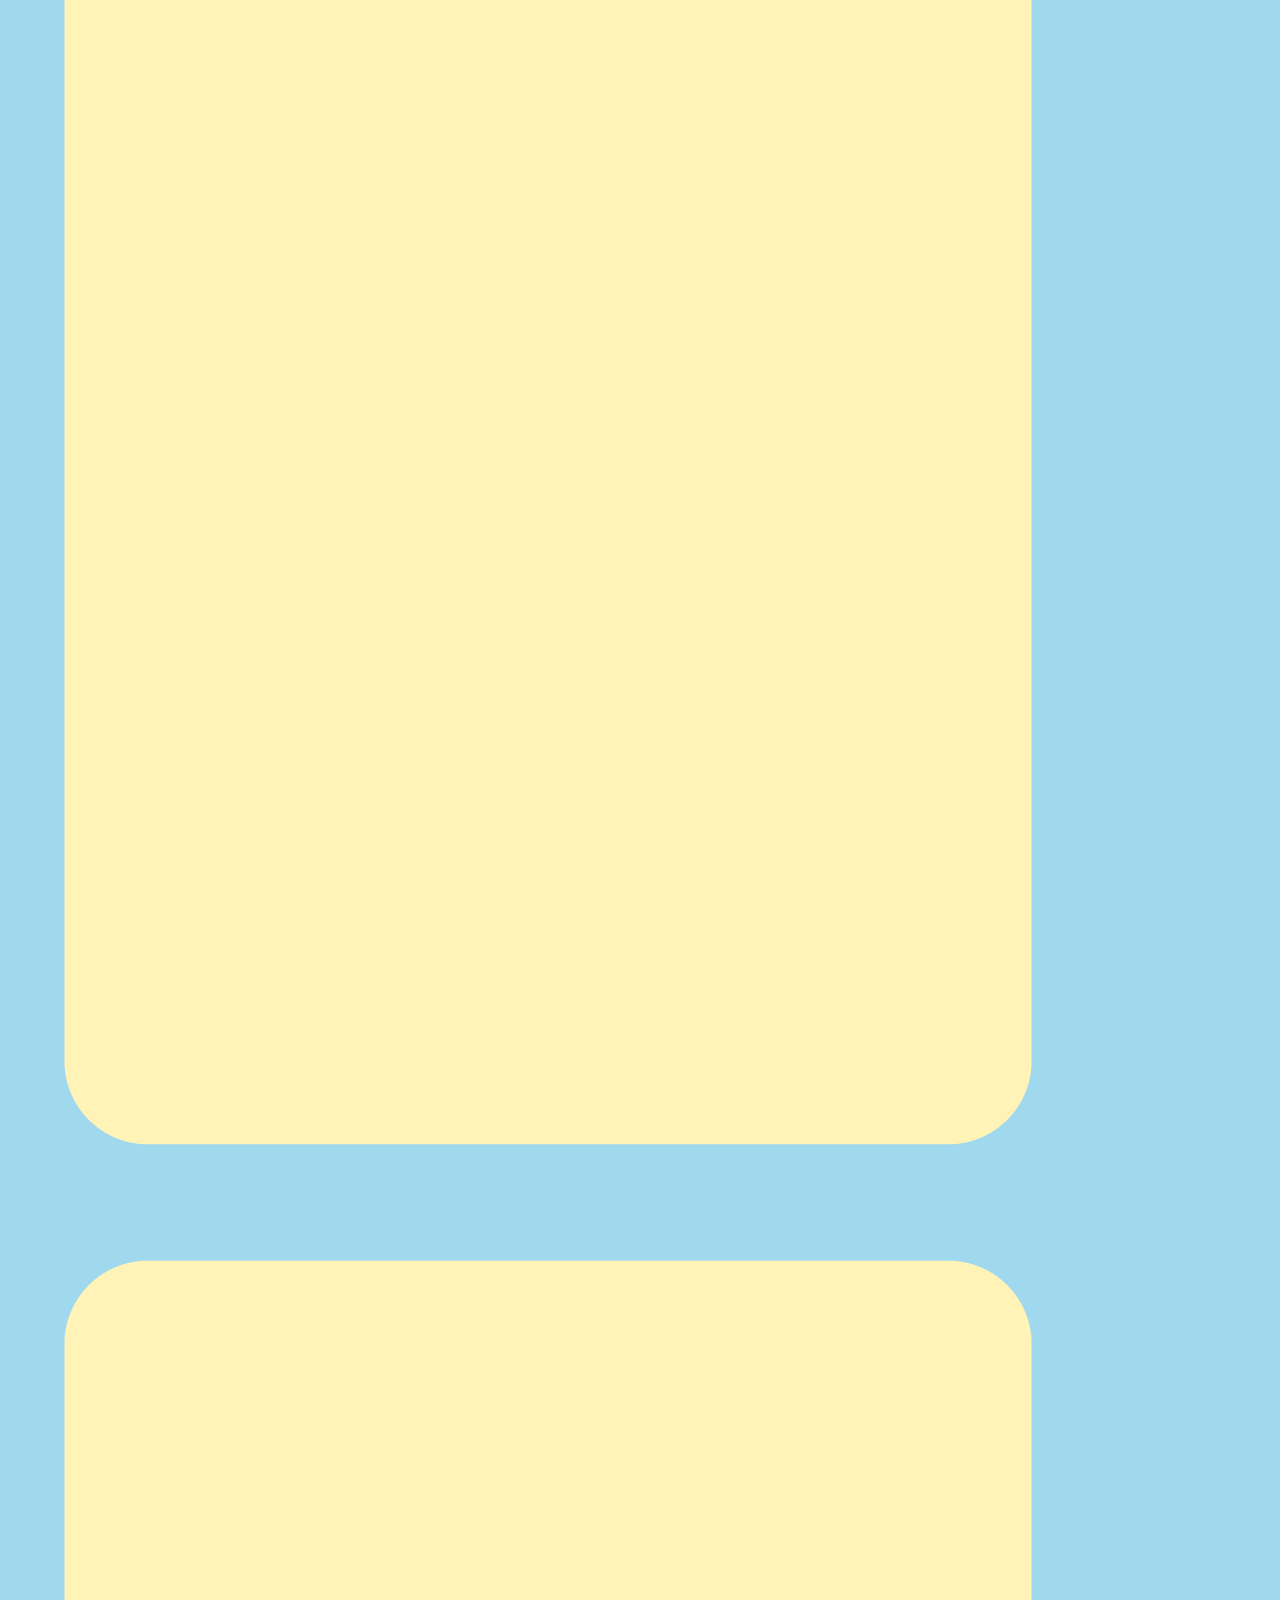
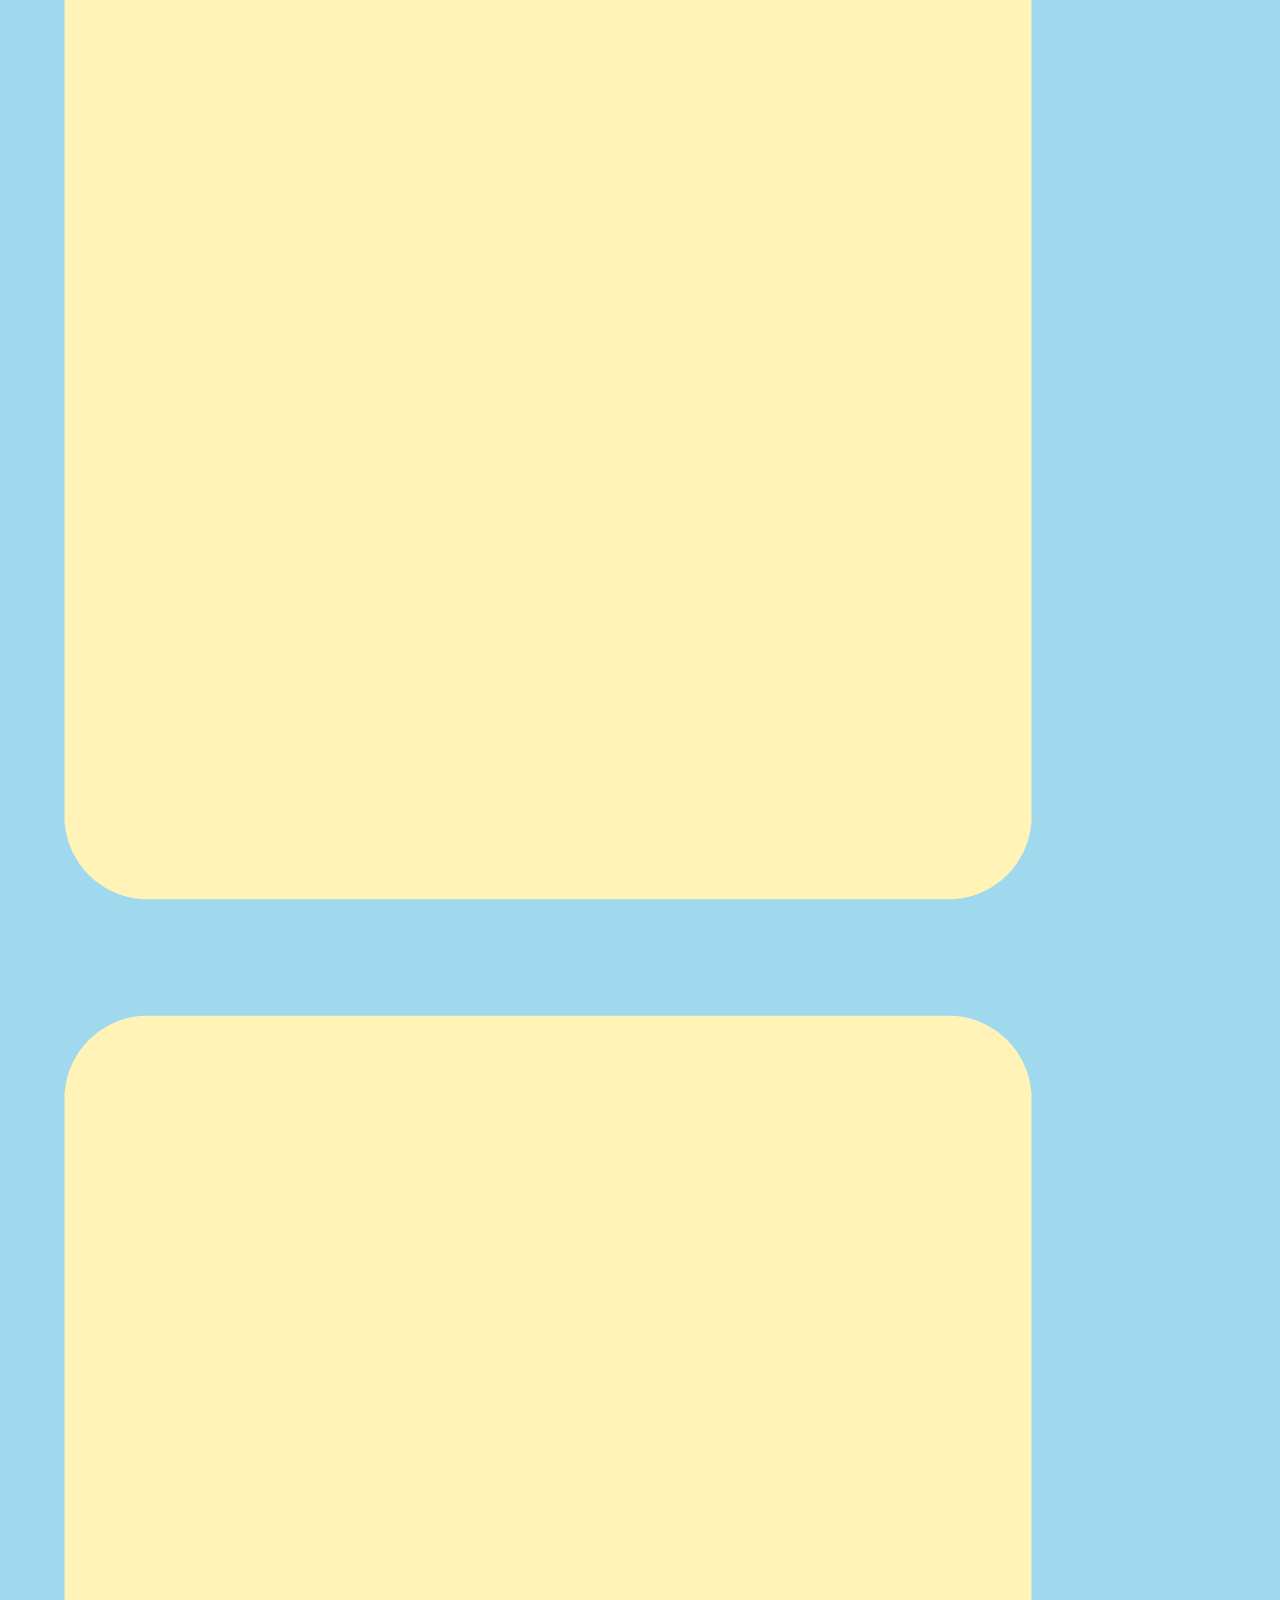
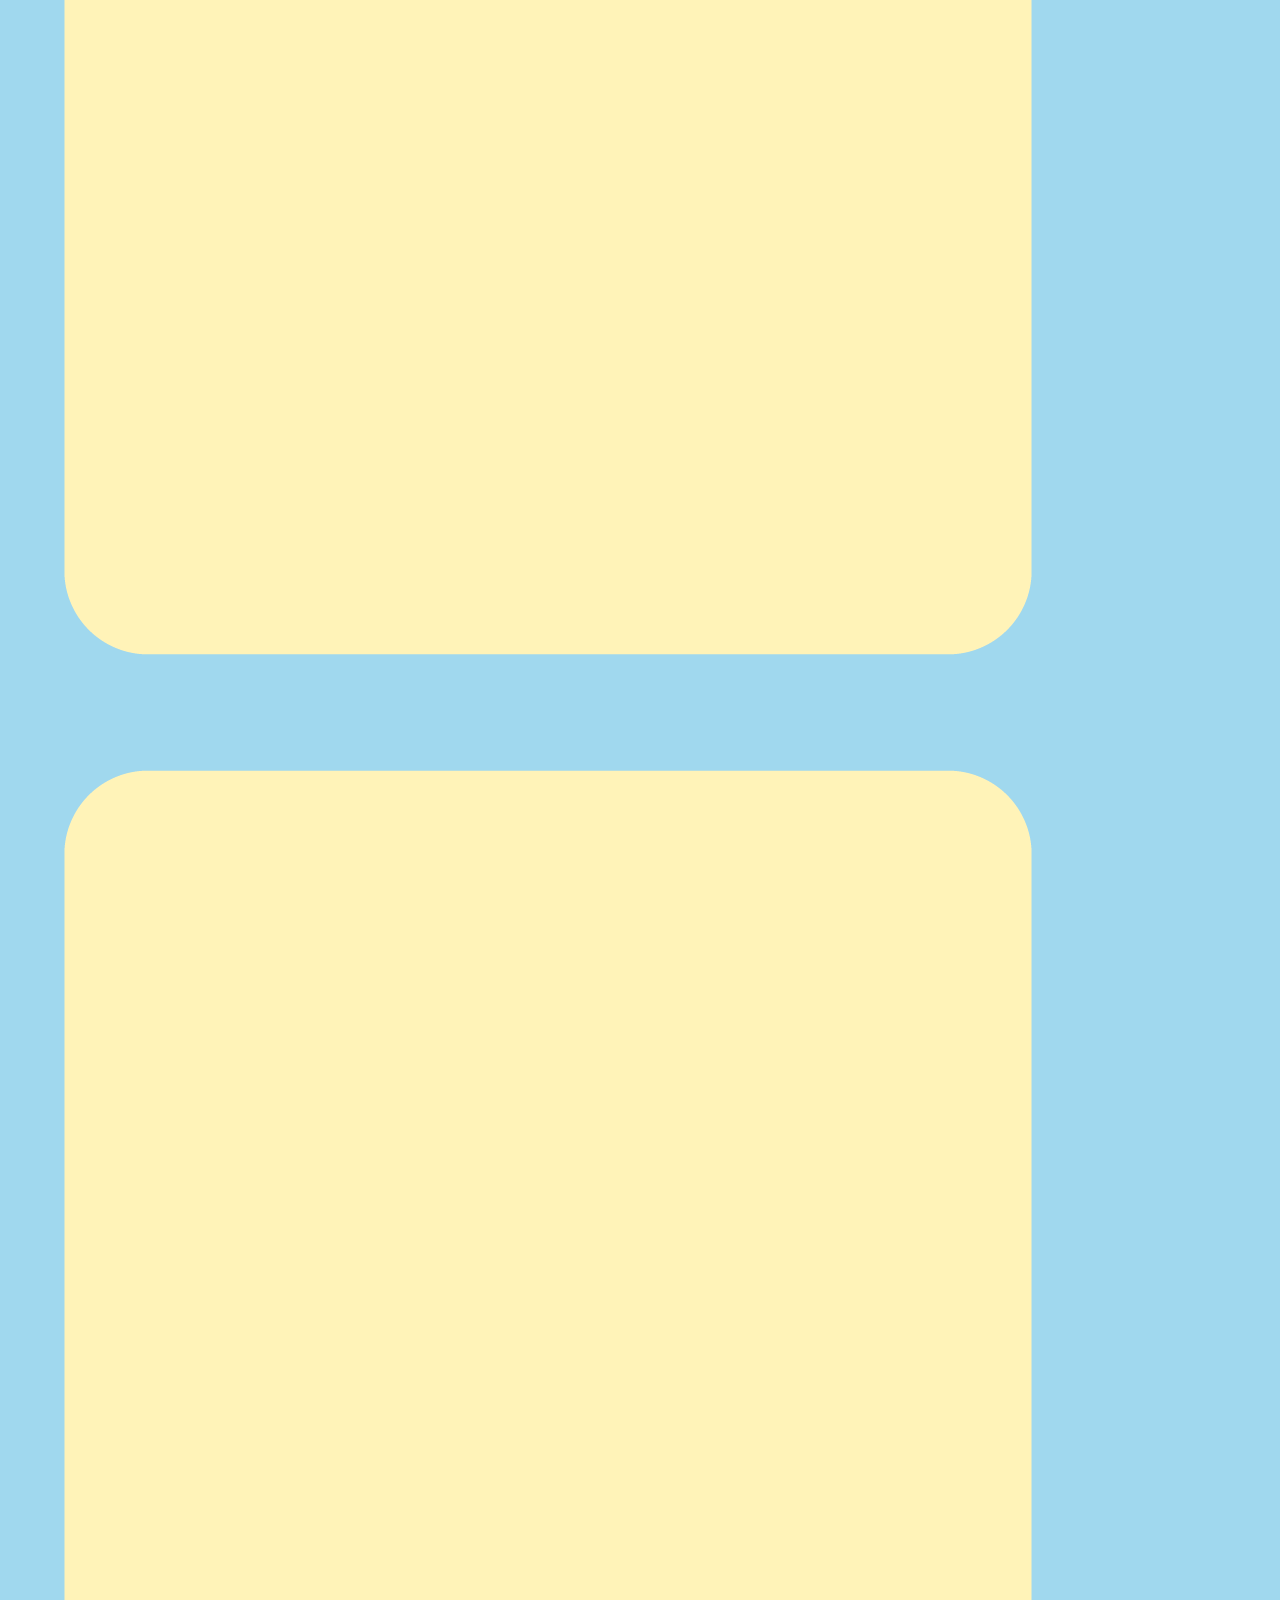
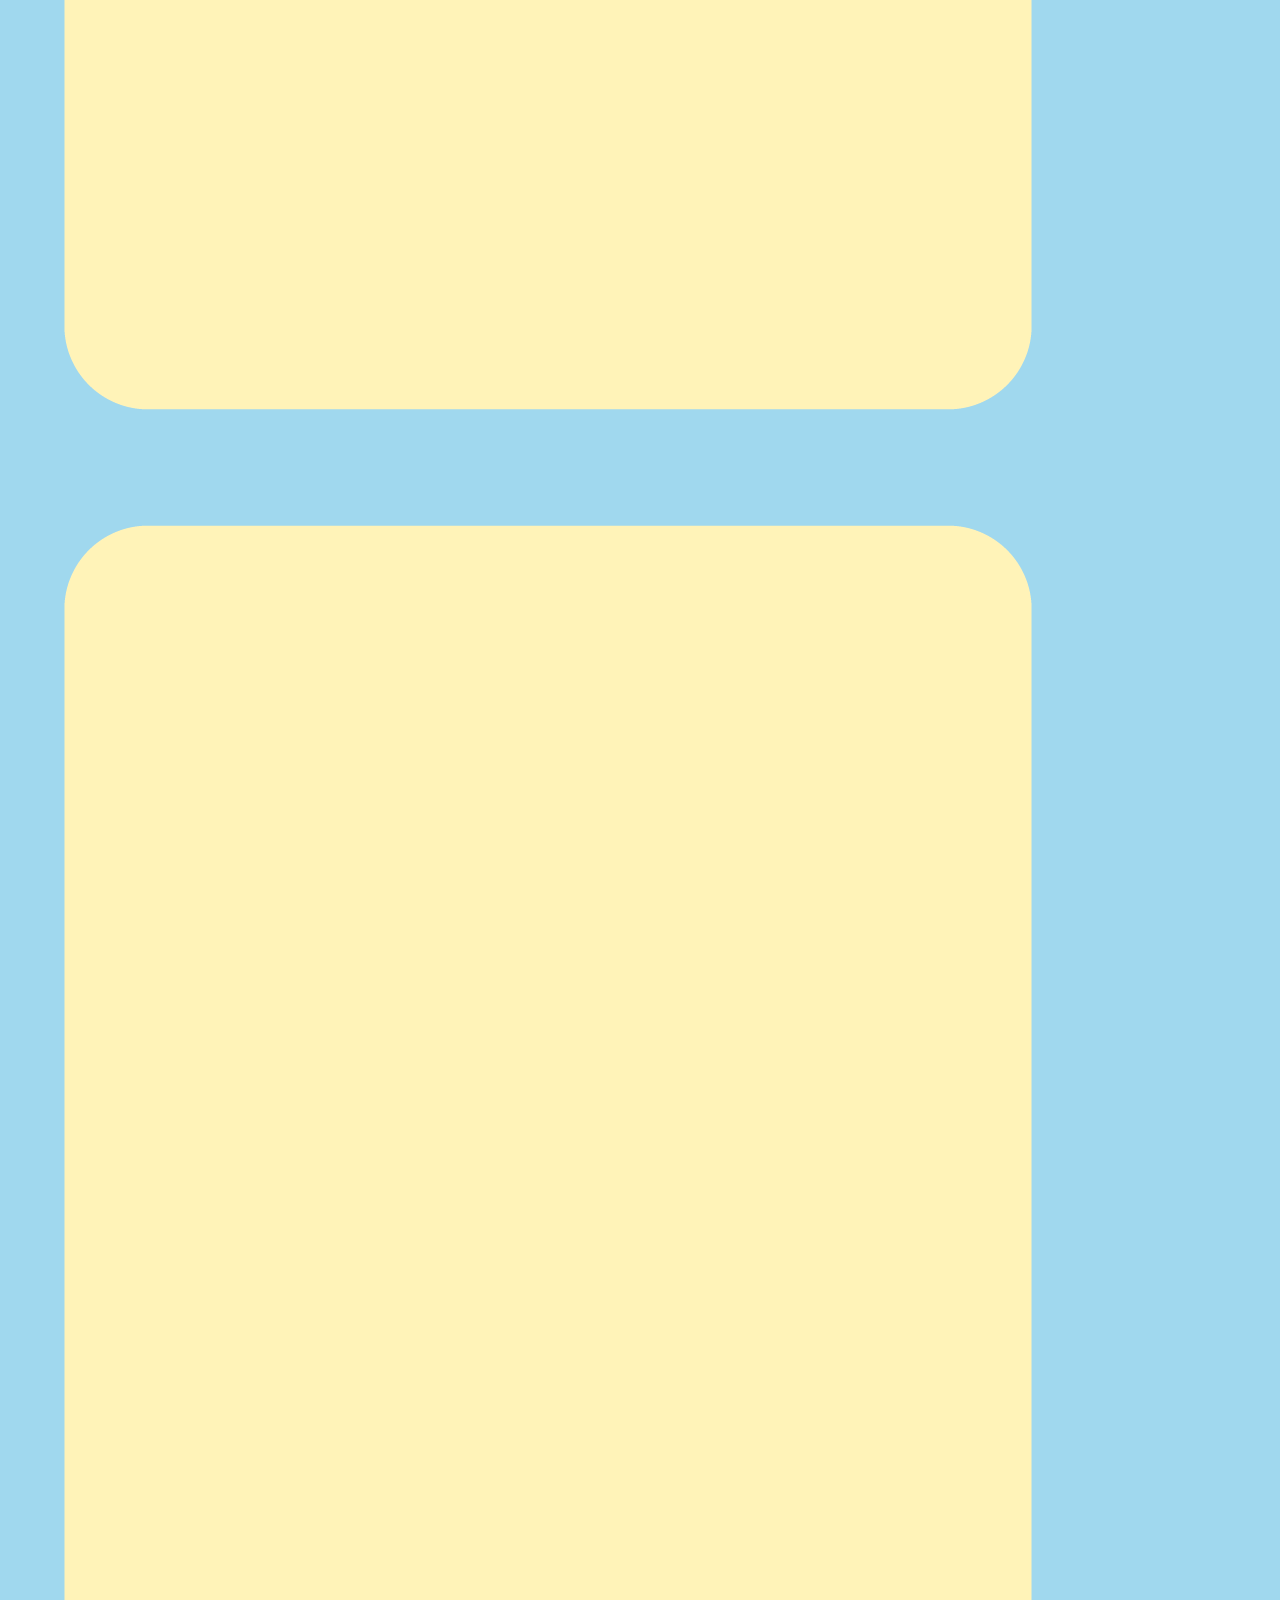
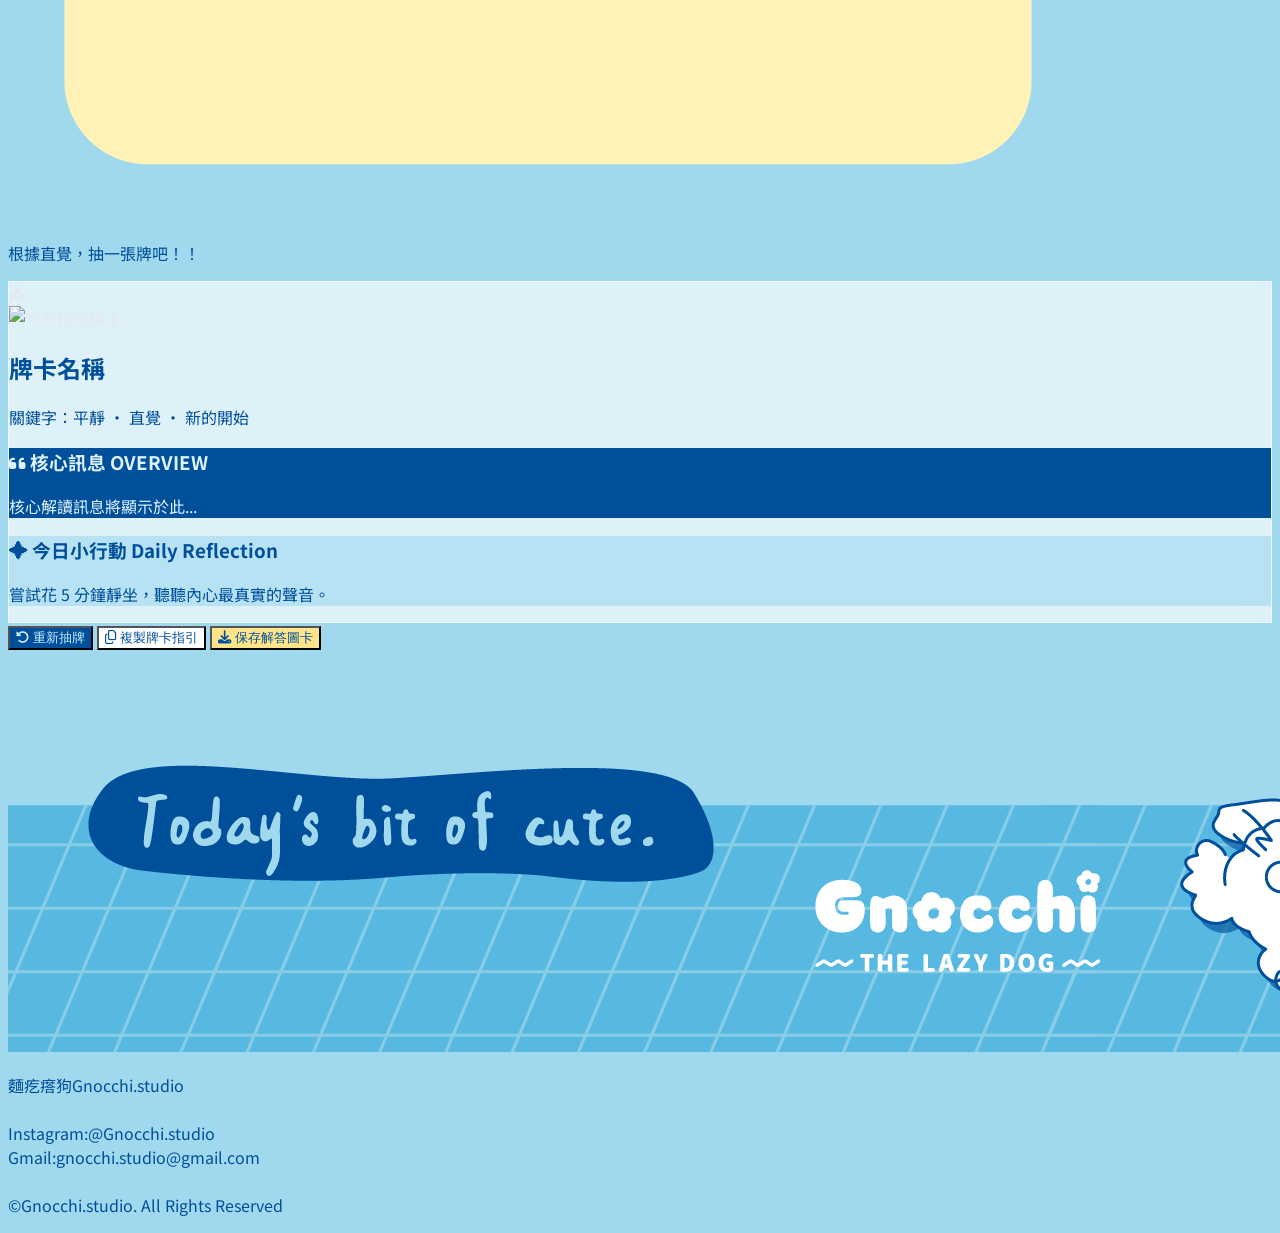
==== commit 58845e7e: "Update Daily Card" ====
--- a/daily-card/index.html
+++ b/daily-card/index.html
@@ -410,7 +410,7 @@
         id: 2,
         name: "02. 月影神殿 · The Sanctuary",
         // 替換這裏的圖片網址為你的第二張圖
-        imageUrl: "./image/a-card-1.pn",
+        imageUrl: "./image/a-card-1.png",
         keywords: "沉潛 · 內在智慧 · 邊界設立 · 溫柔修復",
         overview: "這是一張邀請你回到內心殿堂的牌卡。外在世界或許嘈雜，但你的內心擁有無窮的力量與解答。請給自己充分的沉澱時間。",
         love: "給予彼此獨立呼吸的空間，真正的靠近源於個體的完整與自洽。",
@@ -421,7 +421,7 @@
         id: 3,
         name: "03. 靈魂繁花 · The Blossom",
         // 替換這裏的圖片網址為你的第三張圖
-        imageUrl: "./image/a-card-1.pn",
+        imageUrl: "./image/a-card-1.png",
         keywords: "豐盛 · 創造力 · 成果展現 · 愛與自洽",
         overview: "繁花盛開的時機已經成熟。你的付出與累積正在轉化為甜美的果實。學會欣賞並讚美現在的自己，允許美好的事物進入生活中。",
         love: "展現你最真實美麗的一面，你的自信與溫柔將吸引懂你的人。",
@@ -432,7 +432,7 @@
         id: 4,
         name: "04. 星空指南針 · The Compass",
         // 替換這裏的圖片網址為你的第四張圖
-        imageUrl: "./image/a-card-1.pn",
+        imageUrl: "./image/a-card-1.png",
         keywords: "方向 · 抉擇 · 核心價值 · 堅定信念",
         overview: "當你感到迷惘時，這張牌是你的指引之星。不要被旁人的聲音牽著走，問問自己最重視的核心價值是什麼，答案便不言而喻。",
         love: "釐清你在這段關係中真正想要的是什麼，勇敢表達你的期待。",
@@ -443,7 +443,7 @@
         id: 5,
         name: "05. 宇宙流轉 · The Cosmos Flow",
         // 替換這裏的圖片網址為你的第五張圖
-        imageUrl: "./image/a-card-1.pn",
+        imageUrl: "./image/a-card-2.png",
         keywords: "順應 · 信任過程 · 解放執著 · 奇蹟降臨",
         overview: "宇宙正以最適合你的節奏推進著一切。停止過度掌控與焦慮，學會放手與順應。當你不再死守舊有模式，驚喜往往隨之而來。",
         love: "放鬆對關係的控制欲，順其自然地發展，會有意想不到的溫馨突破。",
@@ -564,7 +564,7 @@
 
       setTimeout(() => {
         resetDraw();
-        showToast("牌卡已重新混合感應 ✦");
+
       }, 400);
     }
 
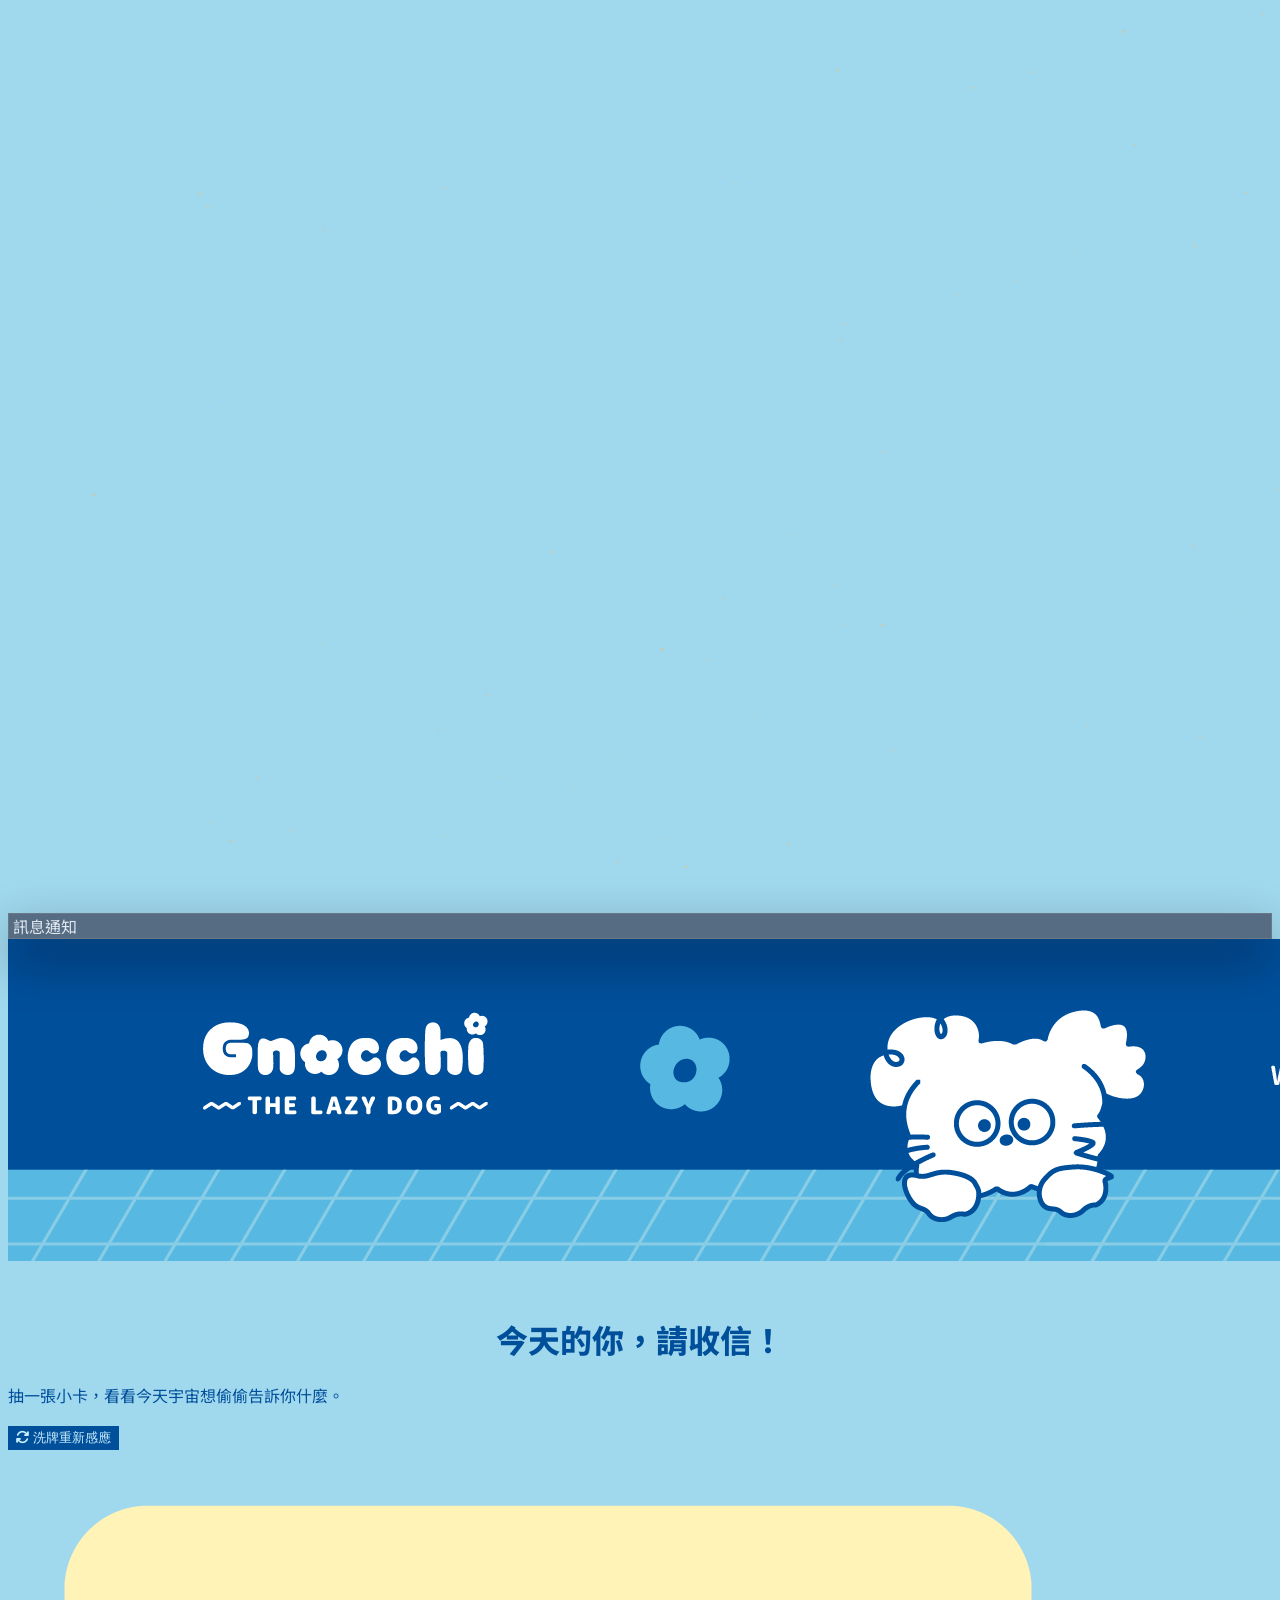
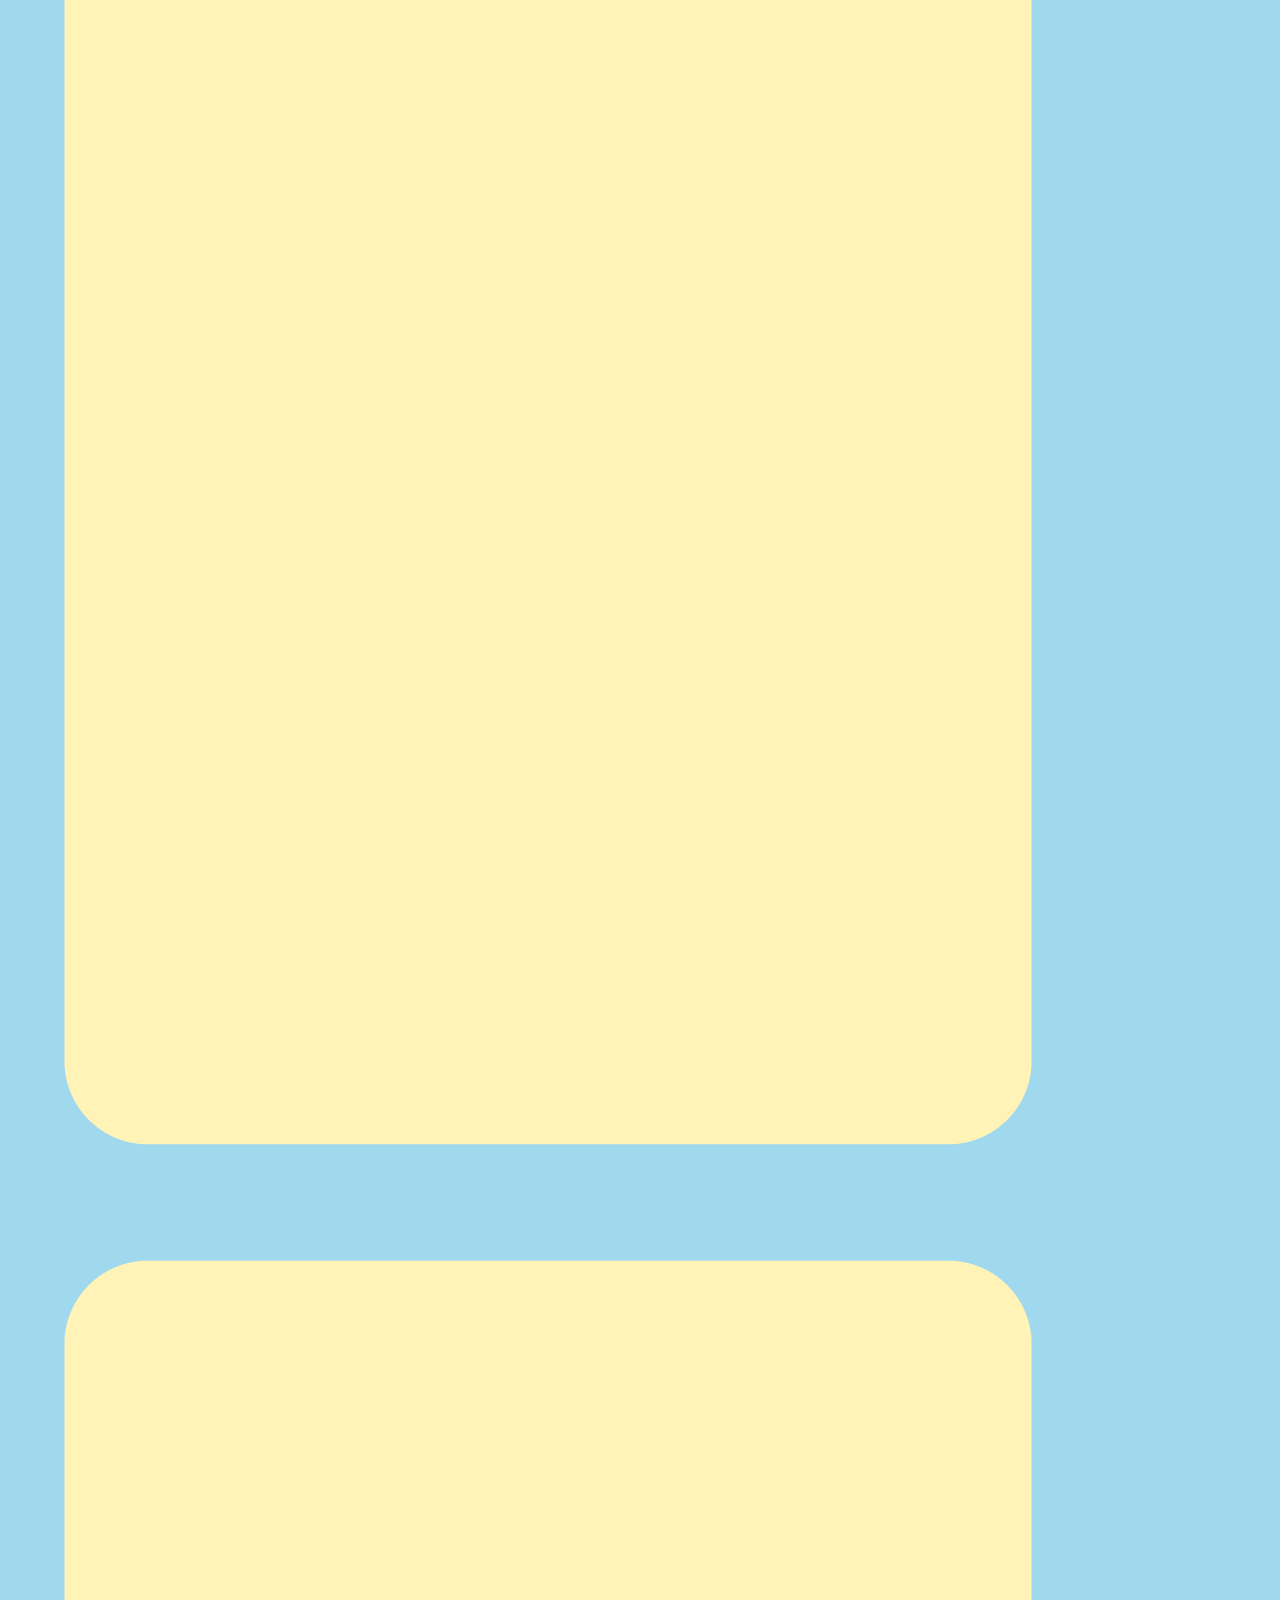
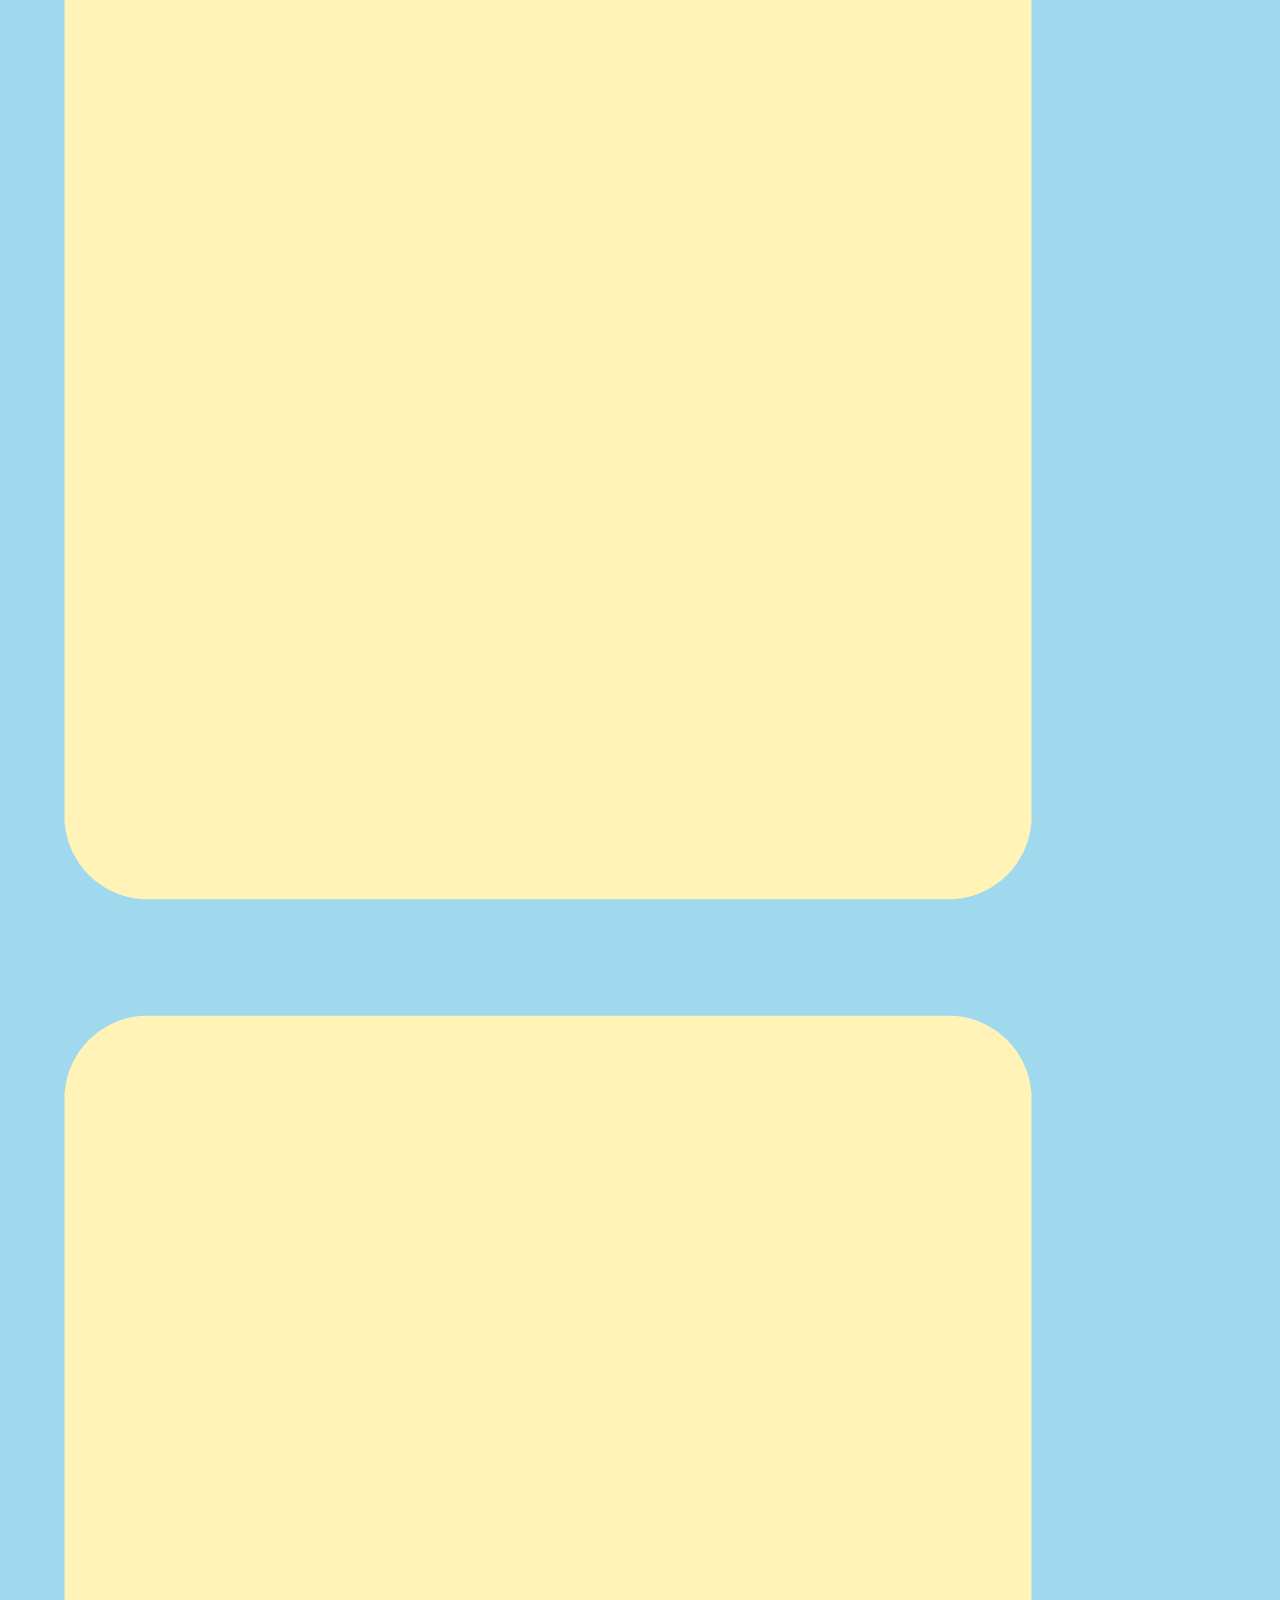
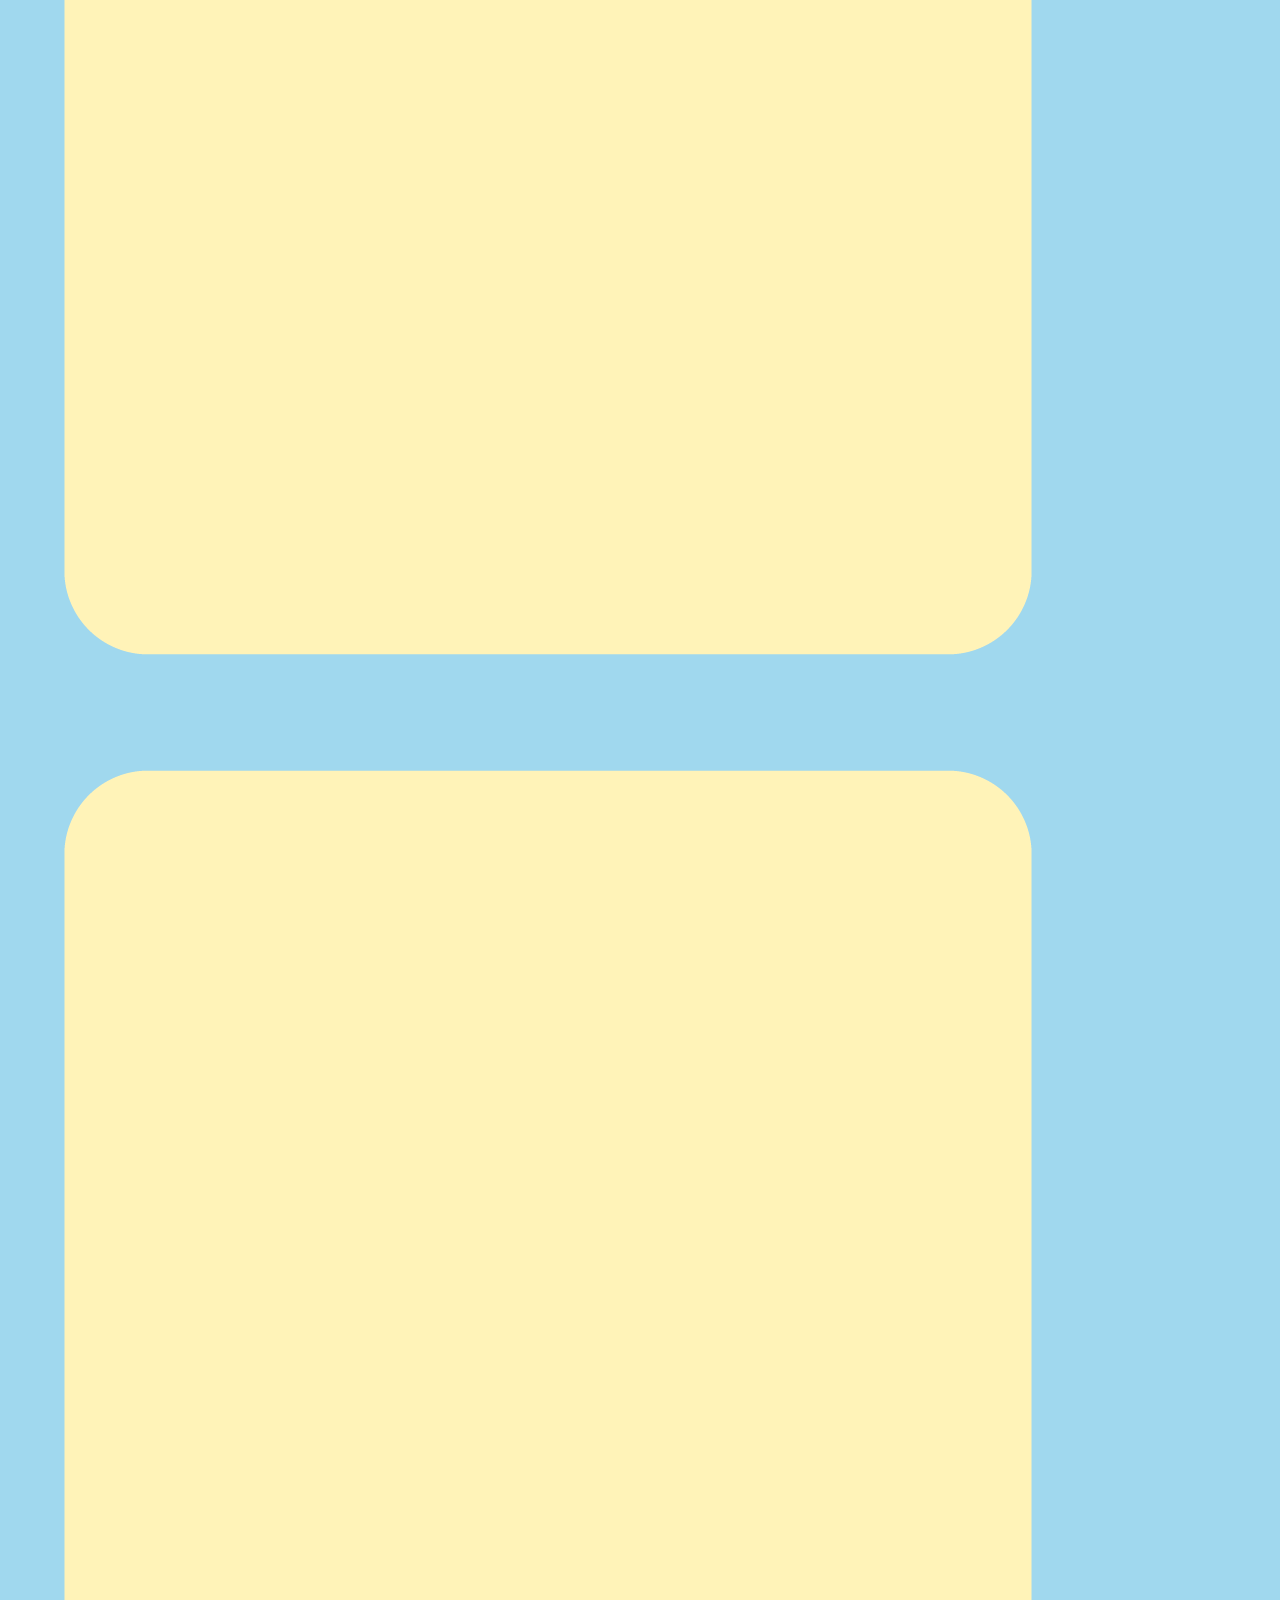
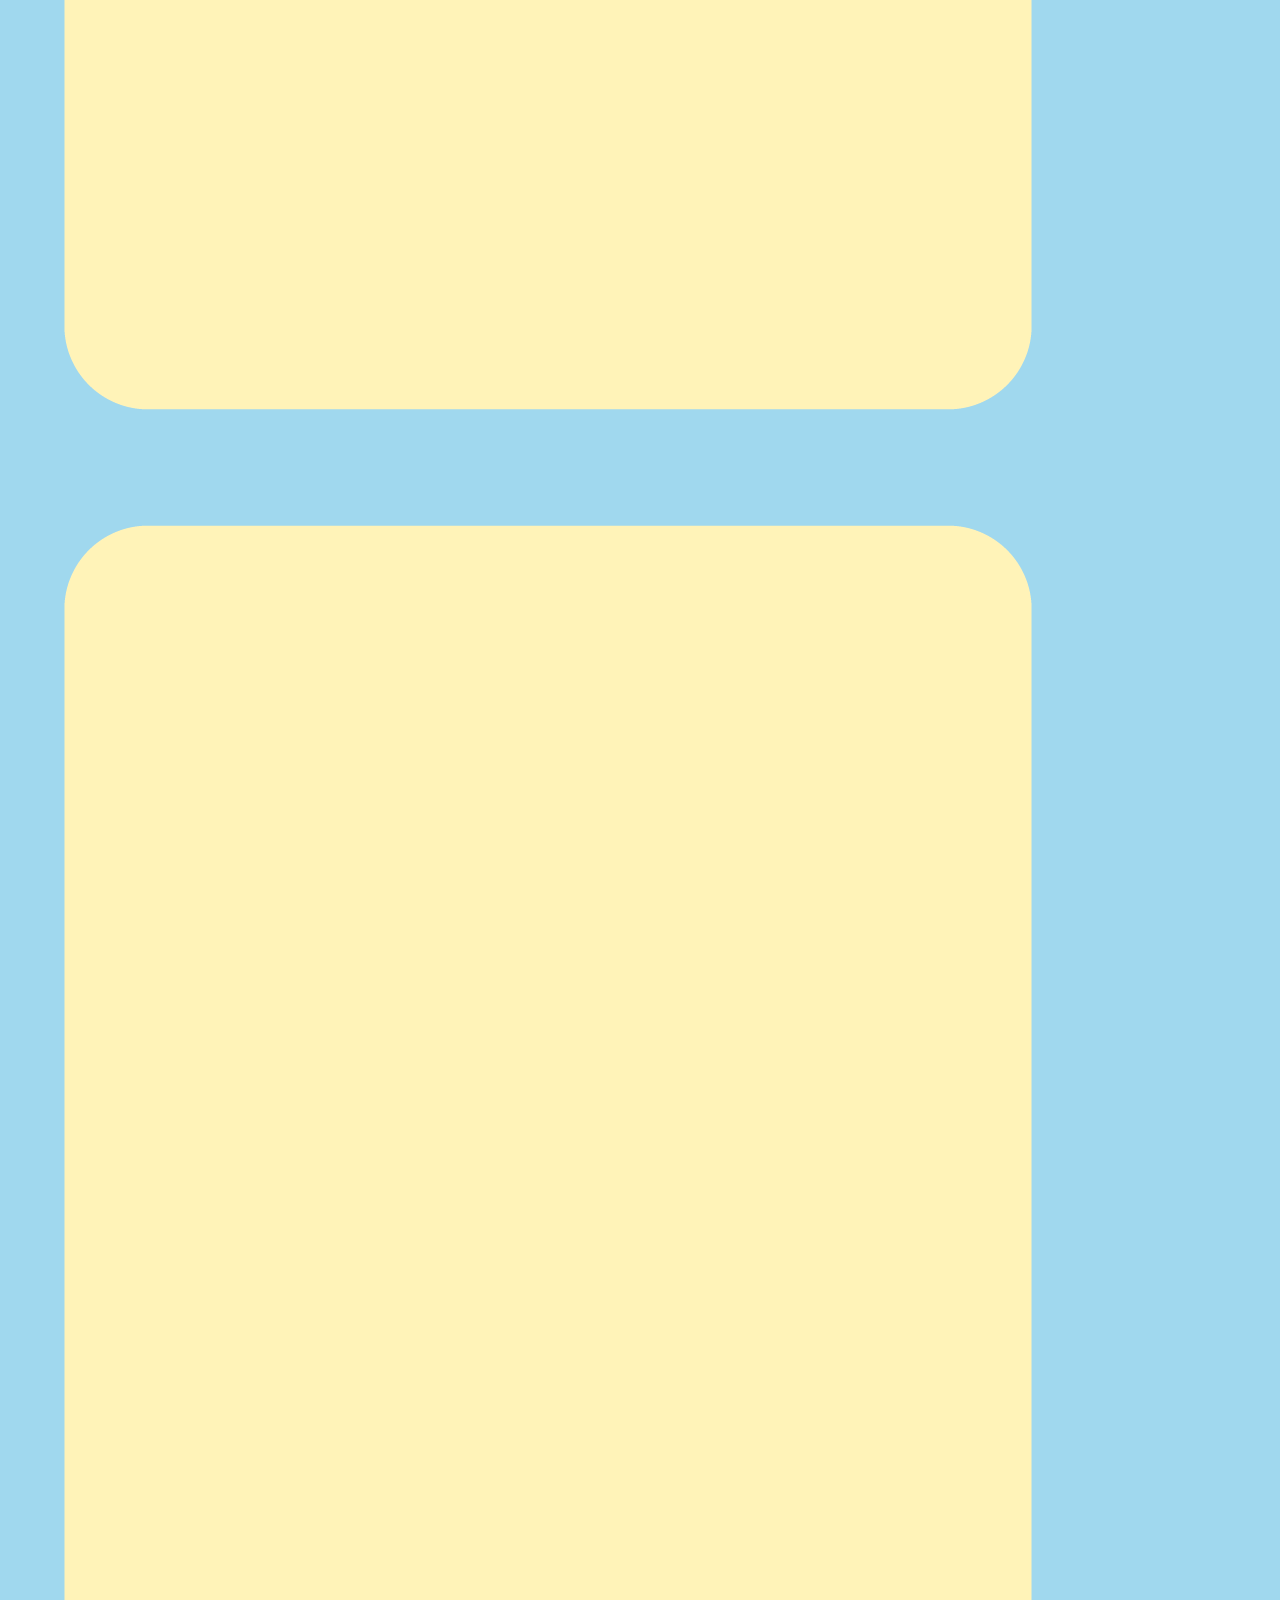
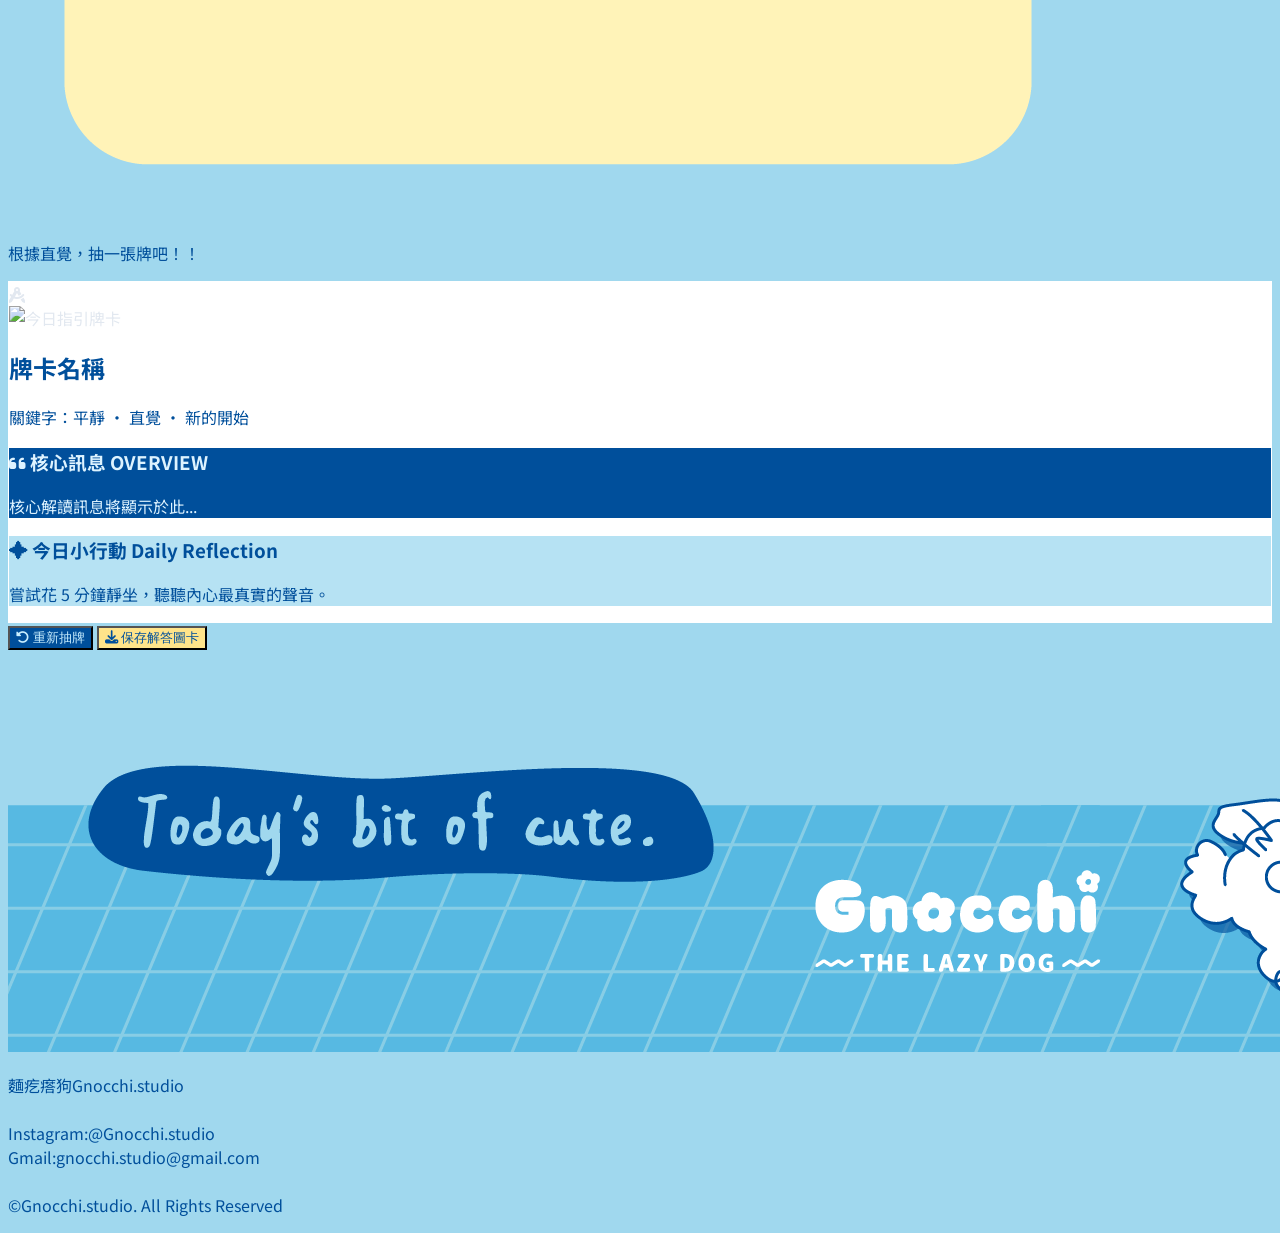
==== commit c9839b20: "update daily-card" ====
--- a/daily-card/index.html
+++ b/daily-card/index.html
@@ -236,10 +236,10 @@
       <div id="captureArea"
       class="rounded-3xl p-6 sm:p-8 md:p-10 relative overflow-hidden my-4"
       style="
-        background: rgba(255, 255, 255, 0.65);
+        background: rgb(255, 255, 255);
         backdrop-filter: blur(12px);
         -webkit-backdrop-filter: blur(12px);
-        border: 1px solid rgba(255, 255, 255, 0.5);
+        border: 1px solid rgb(255, 255, 255);
       ">
         <!-- Watermark / Decorative Background Logo for Captured Image -->
         <div class="absolute -right-12 -bottom-12 opacity-5 pointer-events-none">
@@ -342,15 +342,7 @@
     <span>重新抽牌</span>
   </button>
 
-  <!-- 複製牌卡指引：白底、深藍字 -->
-  <button
-    onclick="copyReadingText()"
-    class="px-6 py-3 rounded-full text-sm md:text-base font-semibold tracking-wider flex items-center space-x-2 transition-all duration-300 hover:-translate-y-1"
-    style="background-color: #FFFFFF; color: #004F9B;"
-  >
-    <i class="fa-regular fa-copy"></i>
-    <span>複製牌卡指引</span>
-  </button>
+
 
   <!-- 保存解答圖卡：黃底、深藍字 -->
   <button
@@ -646,7 +638,6 @@
 
     // Export Result as Image Card via html2canvas
     function exportResultImage() {
-      showToast("正在生成精美解答圖卡...");
       const target = document.getElementById('captureArea');
 
       html2canvas(target, {
@@ -659,10 +650,8 @@
         link.download = `Petit_Tarot_Reading_${Date.now()}.png`;
         link.href = canvas.toDataURL('image/png');
         link.click();
-        showToast("圖卡已成功下載！✦");
       }).catch(err => {
         console.error(err);
-        showToast("圖卡生成受限（可能因外部圖片跨域問題）");
       });
     }
 
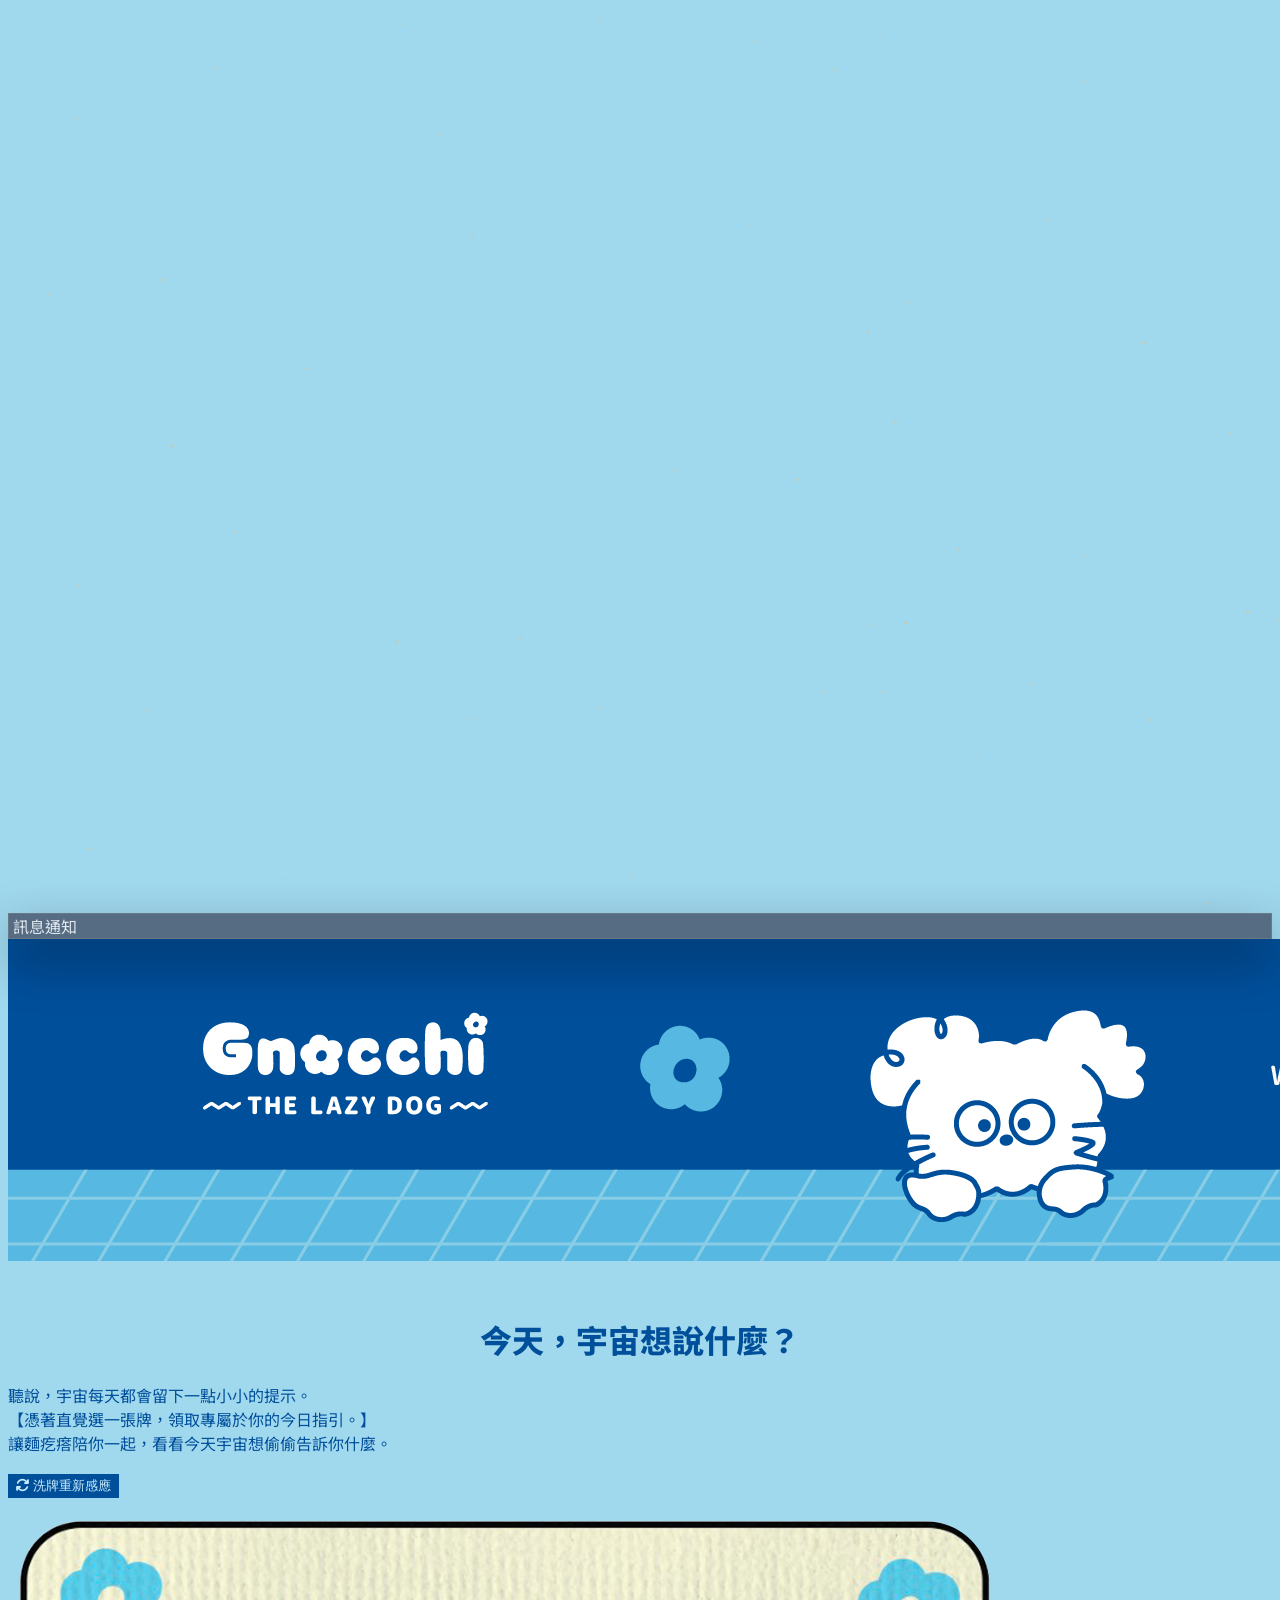
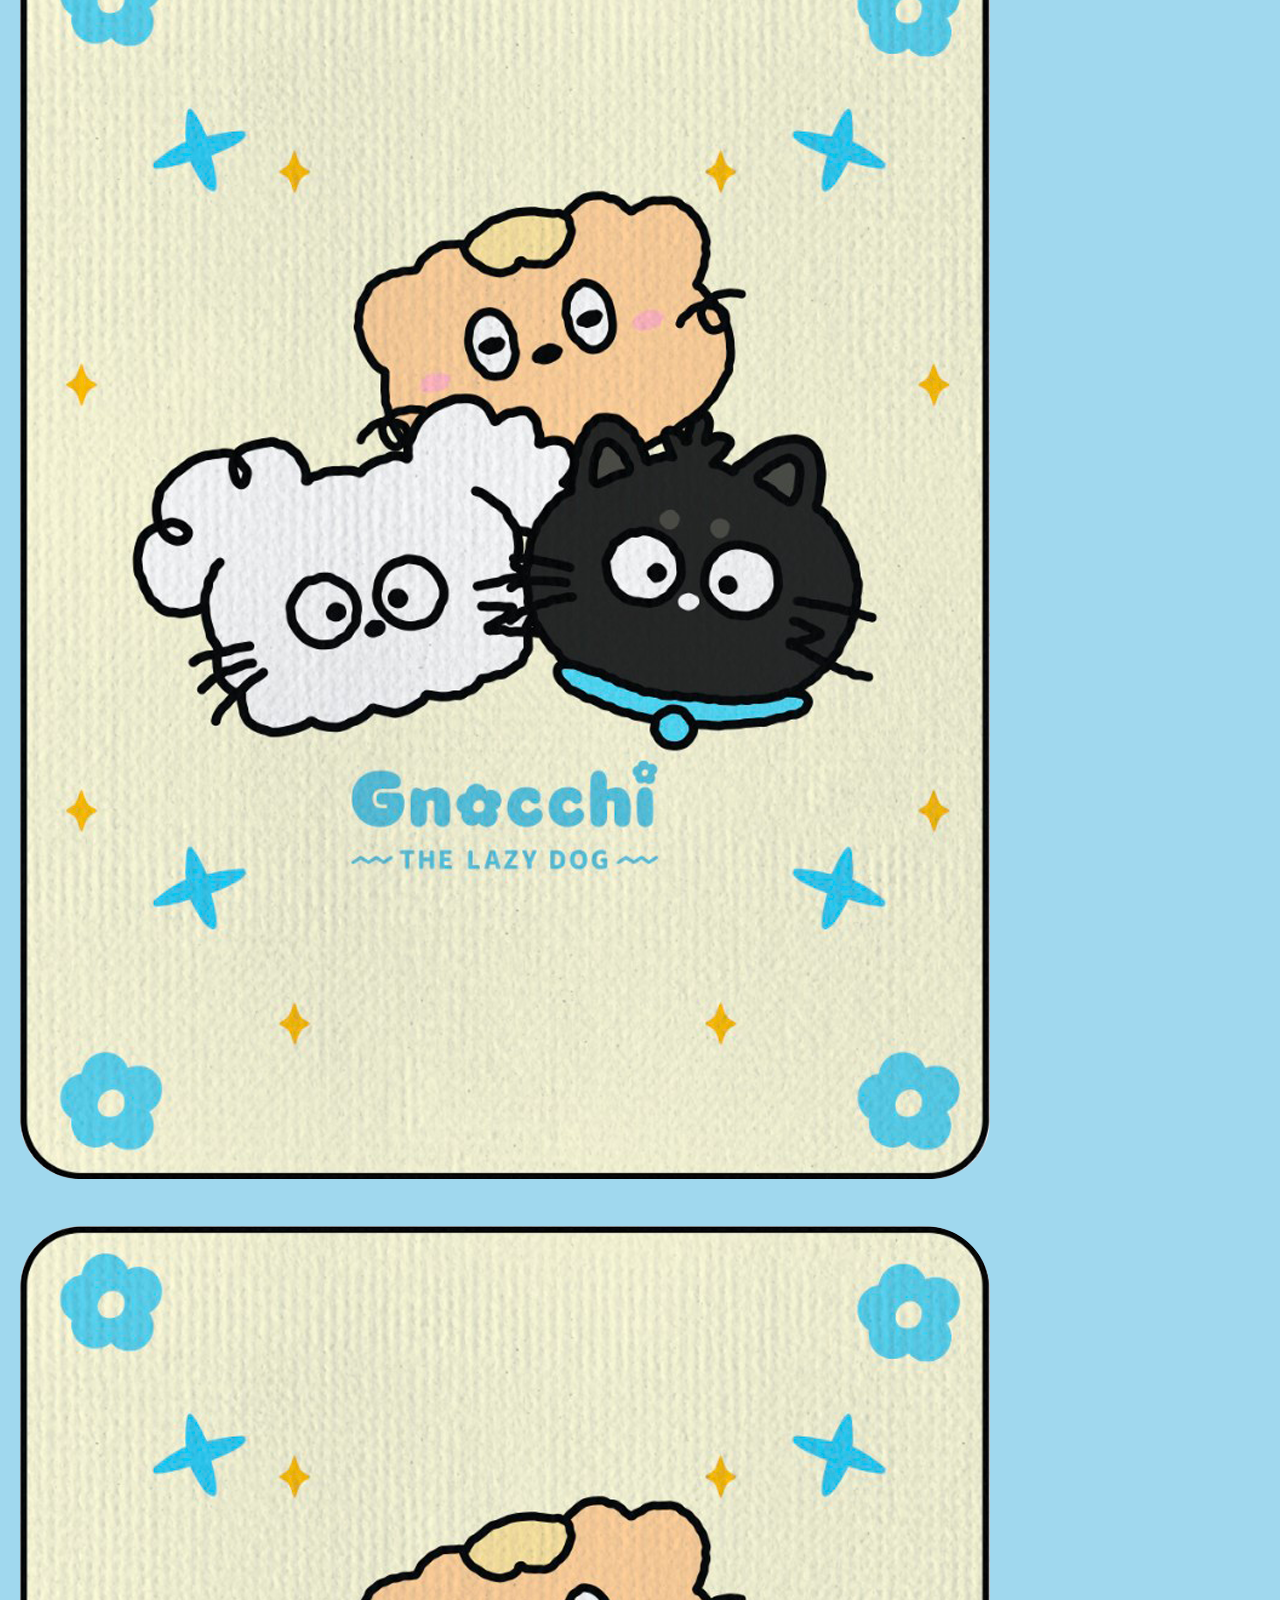
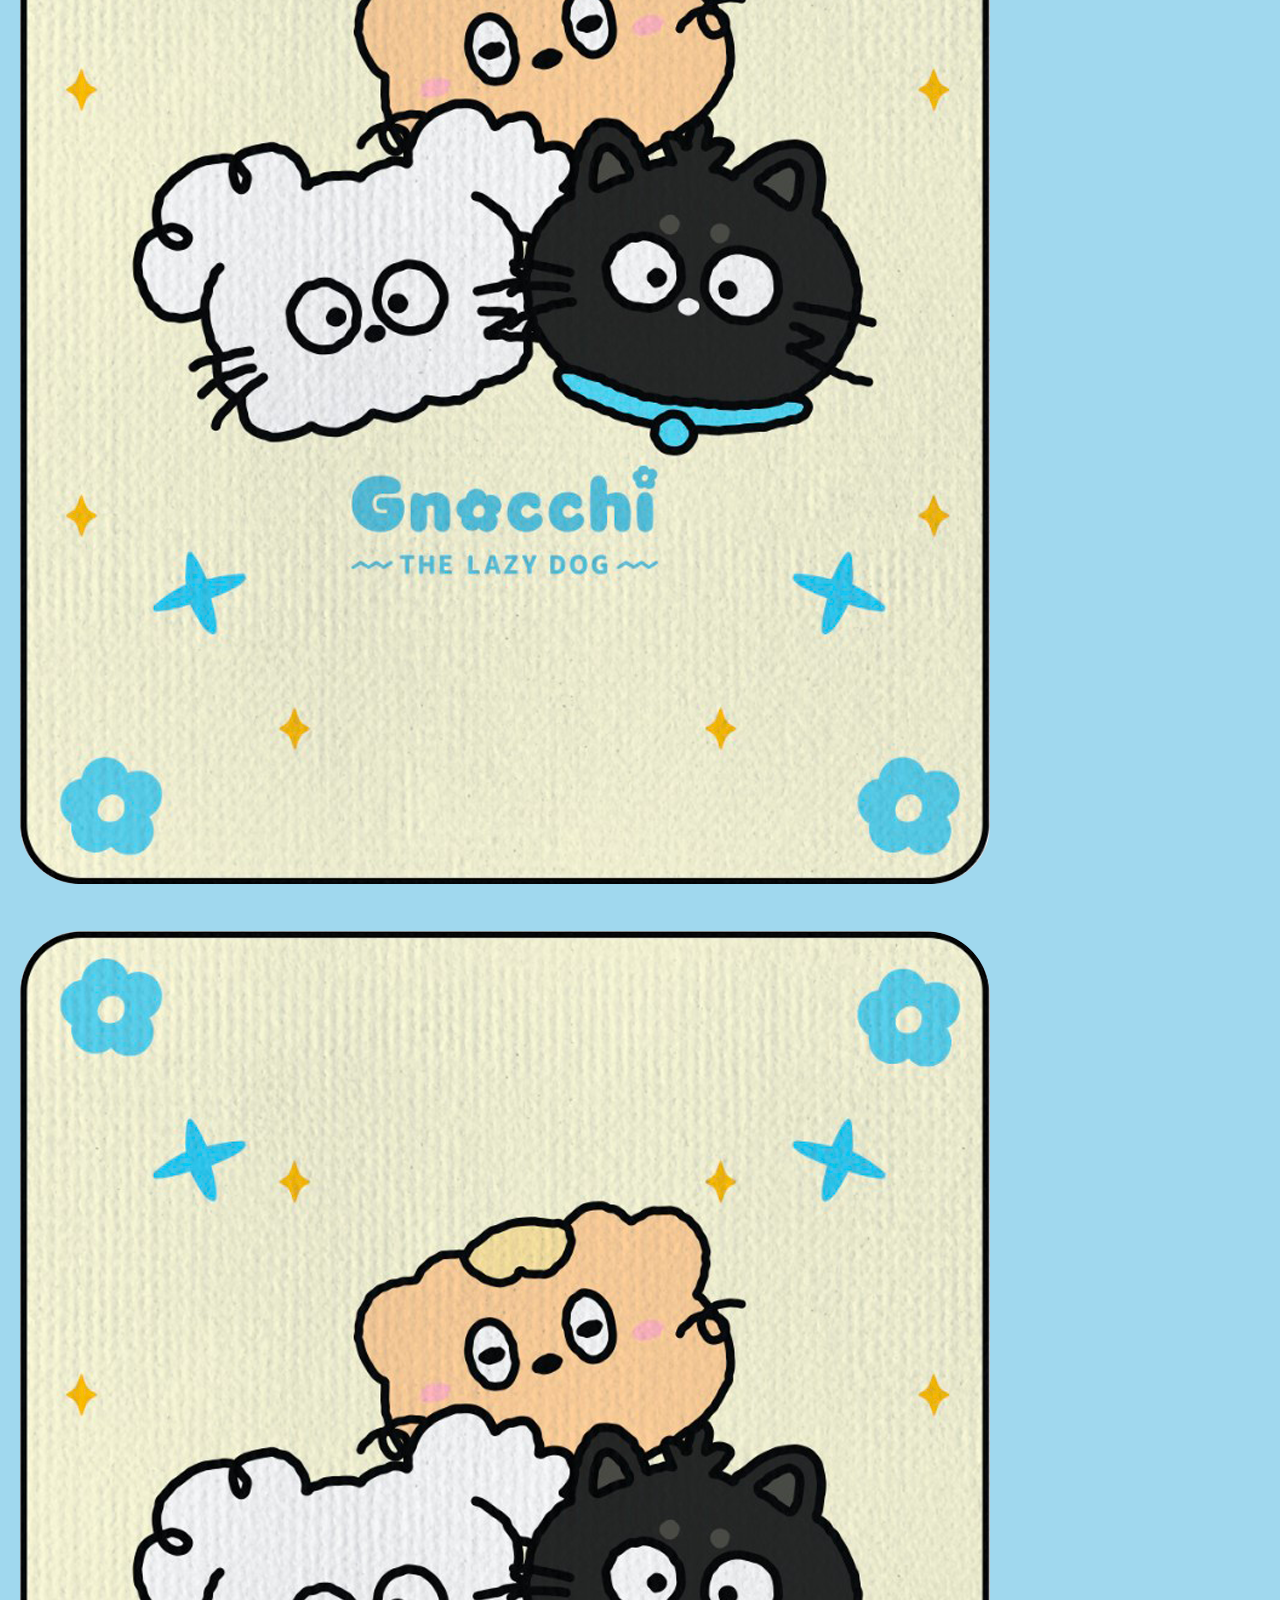
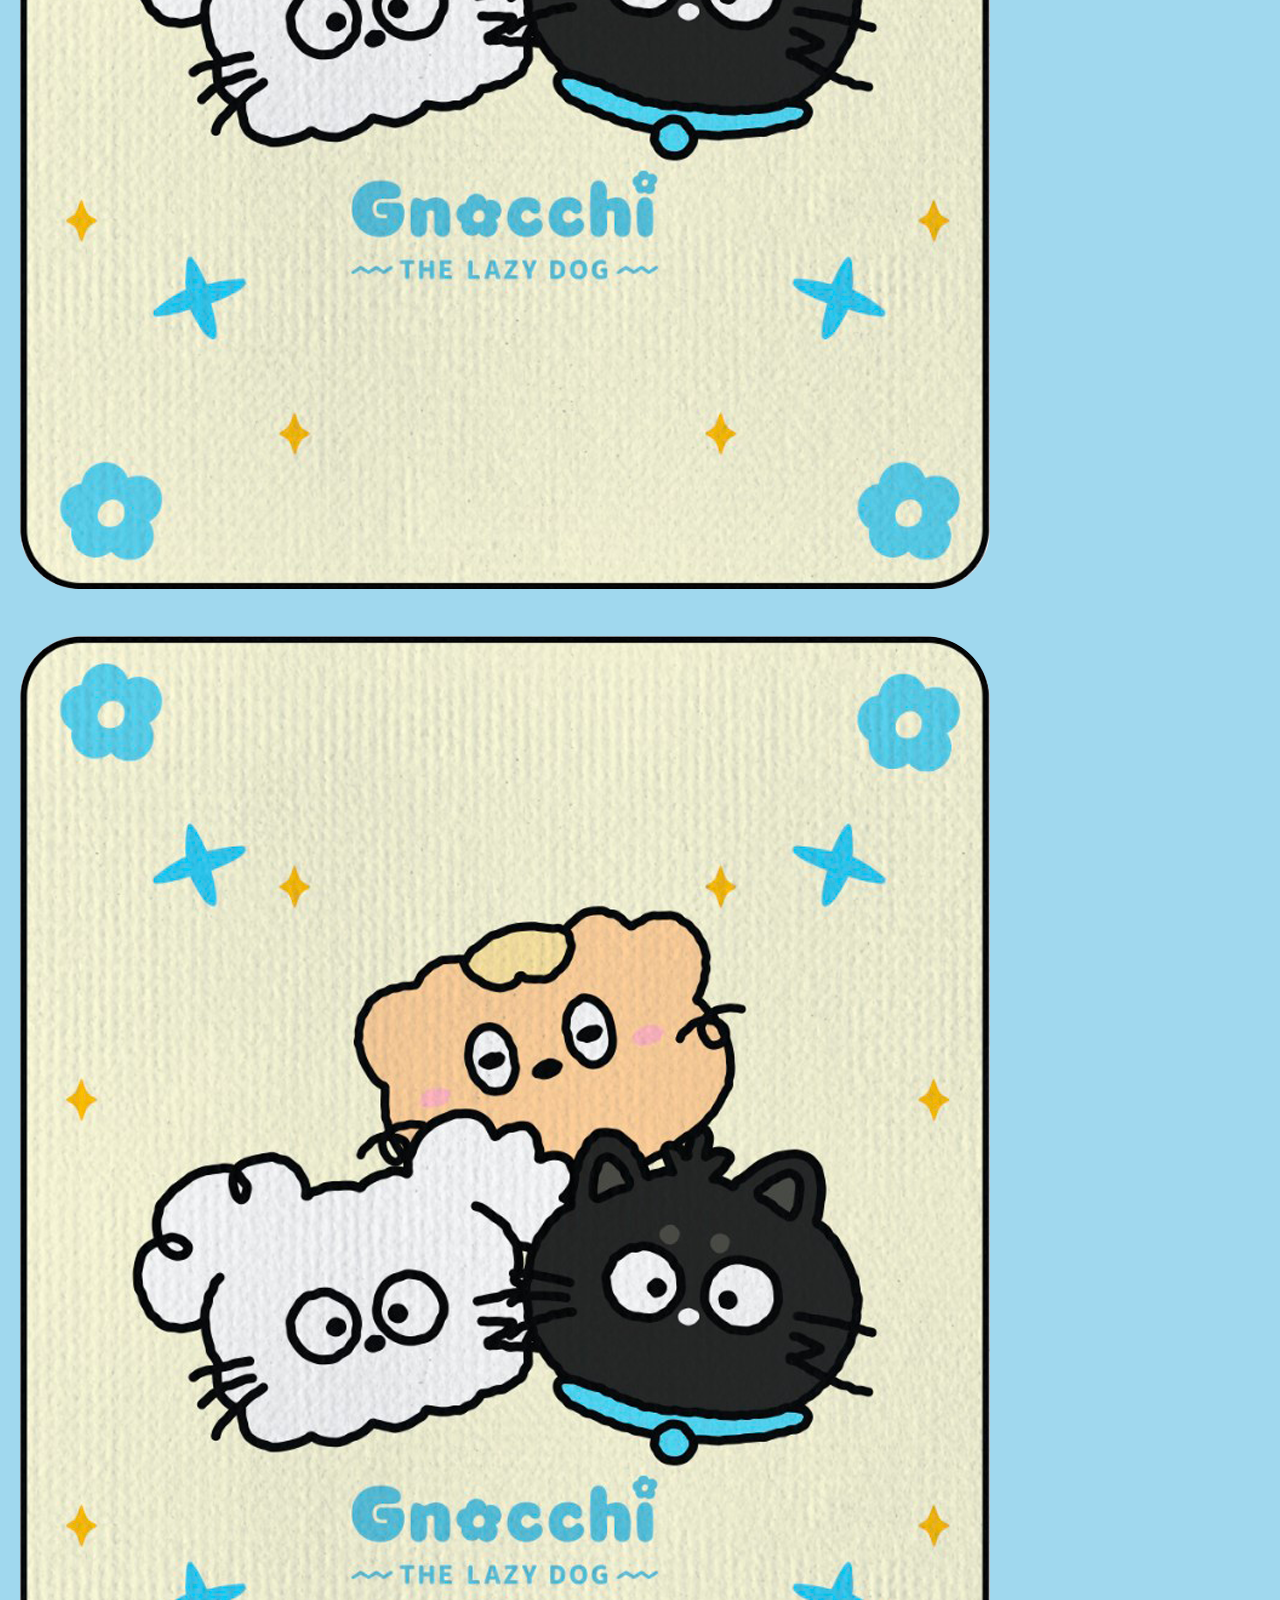
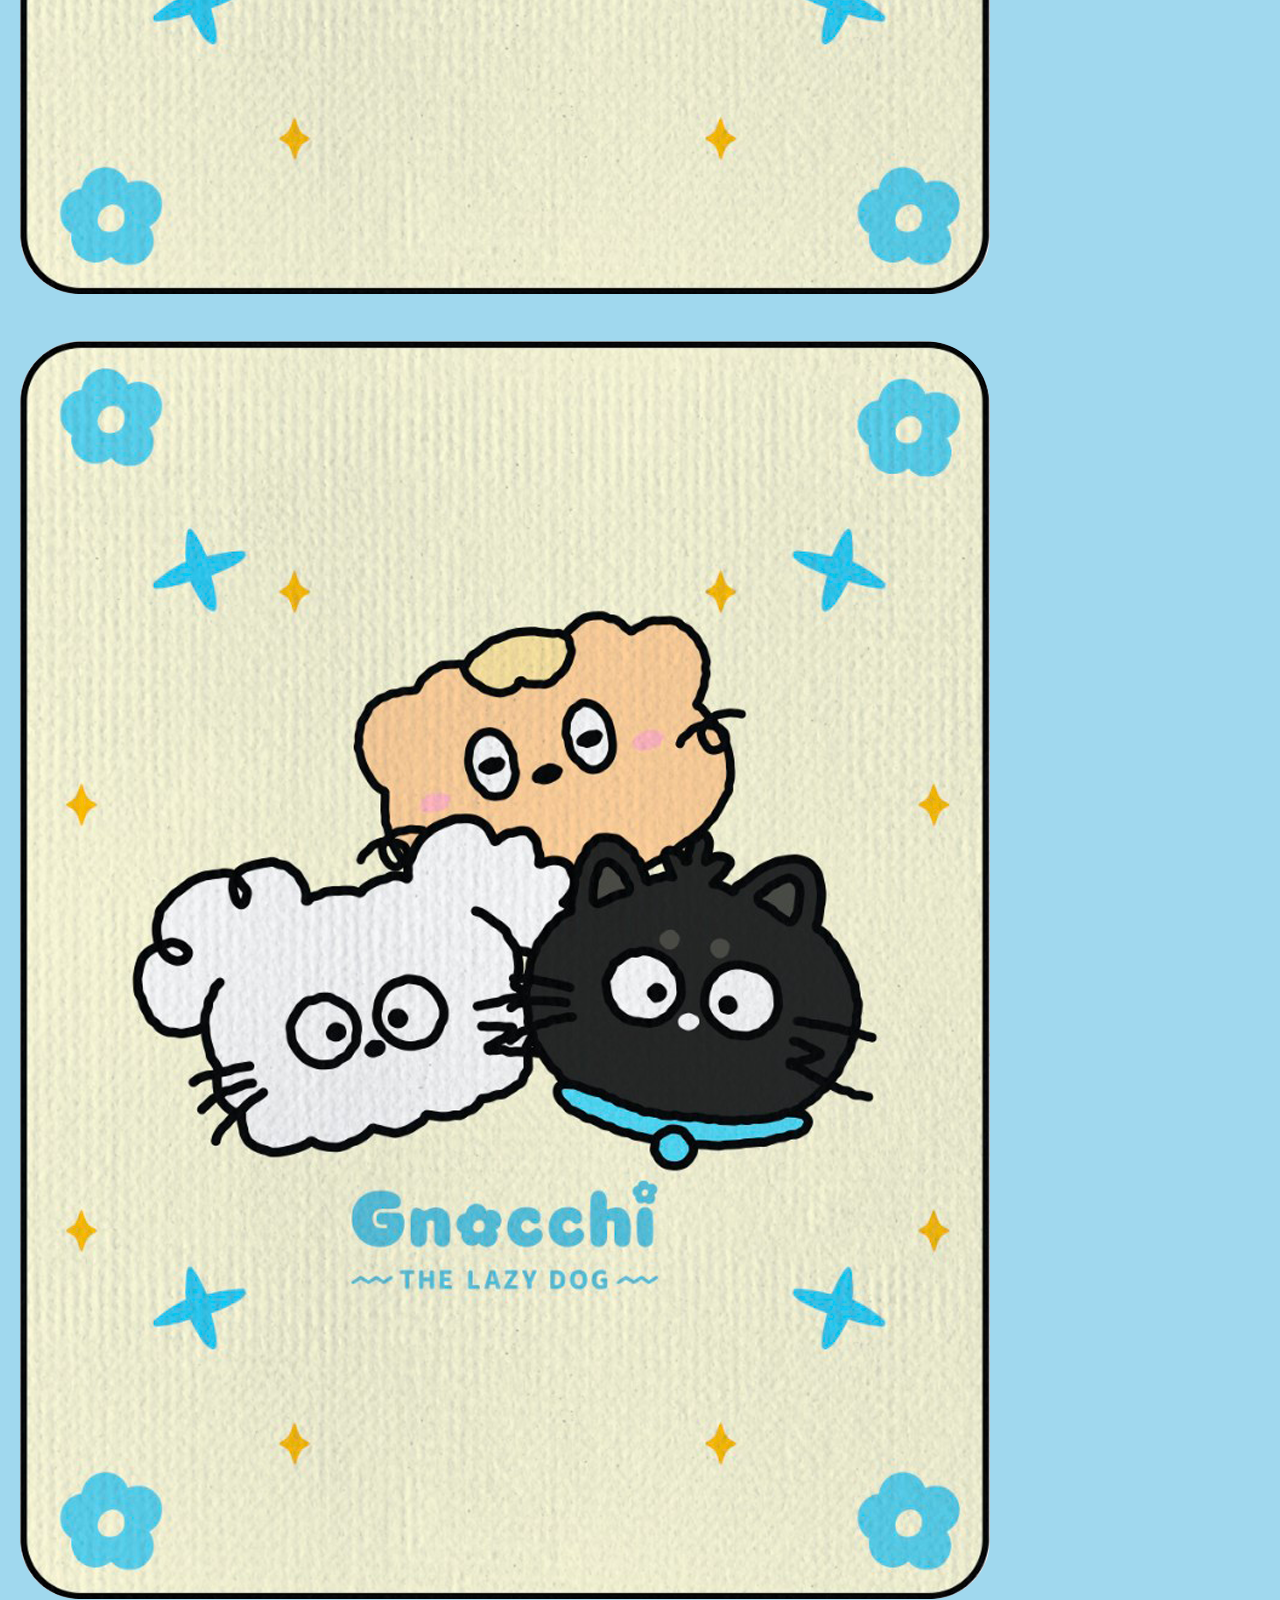
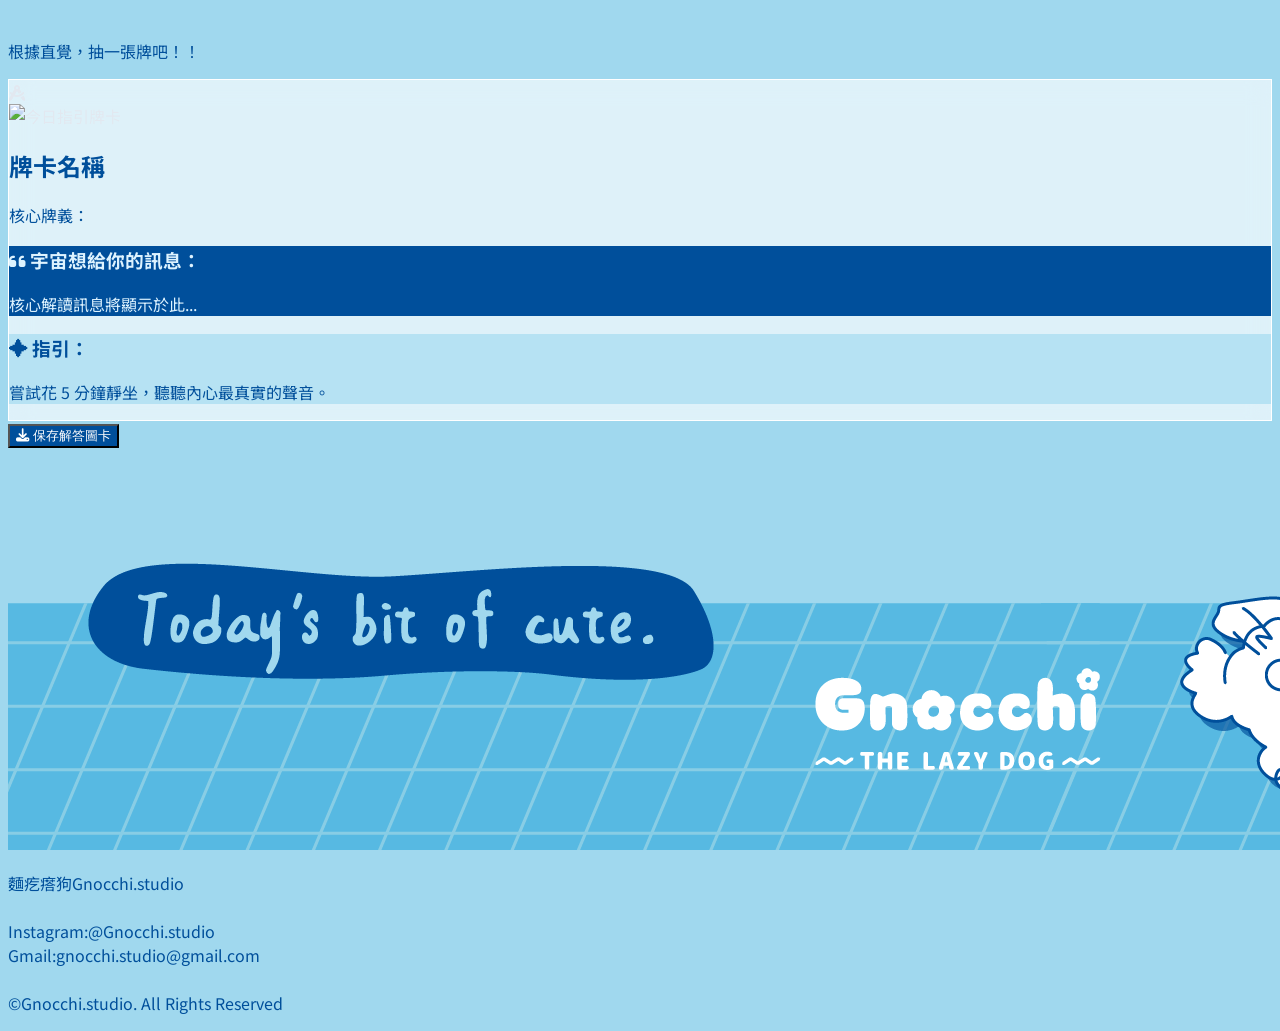
==== commit 0910a284: "update daily-card" ====
--- a/daily-card/index.html
+++ b/daily-card/index.html
@@ -198,11 +198,13 @@
       </picture>
   </div>
   <h1 class="floating-title text-3xl md:text-4xl lg:text-5xl font-sans font-extrabold tracking-wide py-3">
-    今天的你，請收信！
+    今天，宇宙想說什麼？
   </h1>
     <p class="text-base md:text-lg max-w-md mx-auto mt-2 font-medium tracking-wider"
         style="color: #004F9B;">
-      抽一張小卡，看看今天宇宙想偷偷告訴你什麼。
+        聽說，宇宙每天都會留下一點小小的提示。<br>
+      【憑著直覺選一張牌，領取專屬於你的今日指引。】<br>
+      讓麵疙瘩陪你一起，看看今天宇宙想偷偷告訴你什麼。
     </p>
   </header>
 
@@ -236,7 +238,7 @@
       <div id="captureArea"
       class="rounded-3xl p-6 sm:p-8 md:p-10 relative overflow-hidden my-4"
       style="
-        background: rgb(255, 255, 255);
+        background: rgba(255, 255, 255,0.65);
         backdrop-filter: blur(12px);
         -webkit-backdrop-filter: blur(12px);
         border: 1px solid rgb(255, 255, 255);
@@ -277,7 +279,7 @@
           <p id="cardKeywords"
           class="text-sm md:text-base font-medium mt-2 leading-relaxed"
           style="color: #004F9B;">
-         關鍵字：平靜 · 直覺 · 新的開始
+          核心牌義：
        </p>
             </div>
 
@@ -292,7 +294,7 @@
                 <h3 class="text-base md:text-lg font-bold mb-3 flex items-center"
                     style="color: #DDF3FF;">
                   <i class="fa-solid fa-quote-left mr-2"></i>
-                  核心訊息 OVERVIEW
+                  宇宙想給你的訊息：
                 </h3>
 
                 <p id="cardOverview"
@@ -309,7 +311,8 @@
 
                 <h3 class="text-base md:text-lg font-bold mb-3"
                     style="color: #004F9B;">
-                  ✦ 今日小行動 Daily Reflection
+                  ✦ 指引：
+
                 </h3>
 
                 <p id="cardAction"
@@ -333,14 +336,14 @@
 <div class="flex flex-wrap items-center justify-center gap-3 mt-6">
 
   <!-- 重新抽牌：深藍底、淺藍字 -->
-  <button
+  <!-- <button
     onclick="resetDraw()"
     class="px-6 py-3 rounded-full text-sm md:text-base font-semibold tracking-wider flex items-center space-x-2 transition-all duration-300 hover:-translate-y-1"
     style="background-color: #004F9B; color: #C9EFFF;"
   >
     <i class="fa-solid fa-rotate-left"></i>
     <span>重新抽牌</span>
-  </button>
+  </button>-->
 
 
 
@@ -348,7 +351,7 @@
   <button
     onclick="exportResultImage()"
     class="px-6 py-3 rounded-full text-sm md:text-base font-semibold tracking-wider flex items-center space-x-2 transition-all duration-300 hover:-translate-y-1"
-    style="background-color: #FFE48A; color: #004F9B;"
+    style="background-color: #004F9B; color: #ffffff;"
   >
     <i class="fa-solid fa-download"></i>
     <span>保存解答圖卡</span>
@@ -389,58 +392,48 @@
     const CUSTOM_CARDS = [
       {
         id: 1,
-        name: "01. 晨曦曙光 · The Dawn",
+        name: "寶劍六（Six of Swords)",
         // 替換這裏的圖片網址為你的第一張圖
         imageUrl: "./image/a-card-1.png",
-        keywords: "希望 · 嶄新開始 · 清晰直覺 · 內在甦醒",
-        overview: "晨曦代表著黑夜過去後的溫柔光芒。這張牌提醒你，無論過去經歷了什麼混亂，現在是全新的起點。 clarity and warmth are now flowing into your life.",
-        love: "在關係中注入新鮮感與坦誠，舊有的誤會將如霧氣般消散。",
-        growth: "適合啟動新計畫或學習新技能，相信你當下的第一直覺。",
-        action: "清晨打開窗戶呼吸新鮮空氣，寫下今日最想完成的微小願望。"
+        keywords: "過渡期、療癒、離開困境、平靜的轉變",
+        overview: "雖然過去經歷了一段艱難或紛擾的時刻，但現在正處於前往安全、平靜之地的旅程中。這是一張代表「漸入佳境」的牌，雖然傷口尚未完全癒合，但最糟的風暴已經過去，請安心迎接平穩的未來。",
+        action: "給自己一些時間和空間沉澱，不要急於求成。拋下不必要的包袱，專注於前方平靜的目標。"
       },
       {
         id: 2,
-        name: "02. 月影神殿 · The Sanctuary",
+        name: "寶劍七（Seven of Swords）",
         // 替換這裏的圖片網址為你的第二張圖
-        imageUrl: "./image/a-card-1.png",
-        keywords: "沉潛 · 內在智慧 · 邊界設立 · 溫柔修復",
-        overview: "這是一張邀請你回到內心殿堂的牌卡。外在世界或許嘈雜，但你的內心擁有無窮的力量與解答。請給自己充分的沉澱時間。",
-        love: "給予彼此獨立呼吸的空間，真正的靠近源於個體的完整與自洽。",
-        growth: "適合進行自我反思或整頓工作環境，先理清內心，行動自然順暢。",
-        action: "今晚睡前熄燈靜坐 5 分鐘，放慢呼吸，感受內心的平靜。"
+        imageUrl: "./image/a-card-2.png",
+        keywords: "策略、小聰明、避開衝突、獨立自主、權宜之計",
+        overview: "這張牌暗示在面對問題時，或許需要用比較靈活、迂迴的策略來解決，而不是硬碰硬。有時候，懂得保護自己、適度保留實力，或是換個更聰明的方法行事，也是一種智慧。",
+        action: "行事保持謹慎，注意周遭的細節與動向。如果正面對抗行不通，不妨思考更具彈性的替代方案。"
       },
       {
         id: 3,
-        name: "03. 靈魂繁花 · The Blossom",
+        name: "寶劍三（Three of Swords）",
         // 替換這裏的圖片網址為你的第三張圖
-        imageUrl: "./image/a-card-1.png",
-        keywords: "豐盛 · 創造力 · 成果展現 · 愛與自洽",
-        overview: "繁花盛開的時機已經成熟。你的付出與累積正在轉化為甜美的果實。學會欣賞並讚美現在的自己，允許美好的事物進入生活中。",
-        love: "展現你最真實美麗的一面，你的自信與溫柔將吸引懂你的人。",
-        growth: "創造力爆發的時期，大膽展現你的作品與想法，會獲得理想迴響。",
-        action: "為自己買一朵花或一杯喜愛的飲品，真誠地感謝自己的努力。"
+        imageUrl: "./image/a-card-3.png",
+        keywords: "心碎、悲傷、失落感、情緒釋放、真相陣痛",
+        overview: "這是一張與情感受挫、失望或心痛相關的牌。可能會經歷意見不合、溝通誤解或計畫受阻帶來的失落感。然而，透過淚水與悲傷將情緒宣洩出來，正是心靈排毒與走向真正癒合的必經之路。",
+        action: "允許自己難過，不用強迫裝作堅強。誠實面對內心的傷痛，時間會撫平一切。"
       },
       {
         id: 4,
-        name: "04. 星空指南針 · The Compass",
+        name: "權杖七（Seven of Wands）",
         // 替換這裏的圖片網址為你的第四張圖
-        imageUrl: "./image/a-card-1.png",
-        keywords: "方向 · 抉擇 · 核心價值 · 堅定信念",
-        overview: "當你感到迷惘時，這張牌是你的指引之星。不要被旁人的聲音牽著走，問問自己最重視的核心價值是什麼，答案便不言而喻。",
-        love: "釐清你在這段關係中真正想要的是什麼，勇敢表達你的期待。",
-        growth: "面臨選擇時，選擇那個能讓你長遠成長、而非短期舒適的道路。",
-        action: "在紙上列出當前最困擾你的 2 個選擇，聽聽內心偏向哪一方。"
+        imageUrl: "./image/a-card-4.png",
+        keywords: "堅持、防守、守護成果、迎接挑戰、堅定立場",
+        overview: "你目前可能處於一個需要捍衛自己立場或成果的位置。周遭或許有一些競爭或挑戰，但你有足夠的能力與優勢站穩腳步。這張牌鼓勵你保持自信，勇敢守護自己的信念與努力。",
+        action: "相信自己的能力，不要輕易向壓力妥協。堅守原則，勇敢對不合理的要求說不。"
       },
       {
         id: 5,
-        name: "05. 宇宙流轉 · The Cosmos Flow",
+        name: "死神（XIII - Death）",
         // 替換這裏的圖片網址為你的第五張圖
-        imageUrl: "./image/a-card-2.png",
-        keywords: "順應 · 信任過程 · 解放執著 · 奇蹟降臨",
-        overview: "宇宙正以最適合你的節奏推進著一切。停止過度掌控與焦慮，學會放手與順應。當你不再死守舊有模式，驚喜往往隨之而來。",
-        love: "放鬆對關係的控制欲，順其自然地發展，會有意想不到的溫馨突破。",
-        growth: "遇到變化時保持彈性適應，轉角往往隱藏著更廣闊的機會。",
-        action: "做一次深呼吸，對自己說：「我信任當下所有的安排都通往美好。」"
+        imageUrl: "./image/a-card-5.png",
+        keywords: "結束與重生、轉化、放下過去、全新的開始",
+        overview: "死神牌在塔羅中從來不是指肉體的死亡，而是象徵「一個階段的結束與另一個階段的誕生」。當某個舊有的習慣、關係或環境已經不再適合你，必須勇敢地斷捨離，才能騰出空間迎接美好的轉變。",
+        action: "試著學會放手，結束往往是更好機會的開端。以開放的心態去擁抱改變，不要害怕未知。"
       }
     ];
 
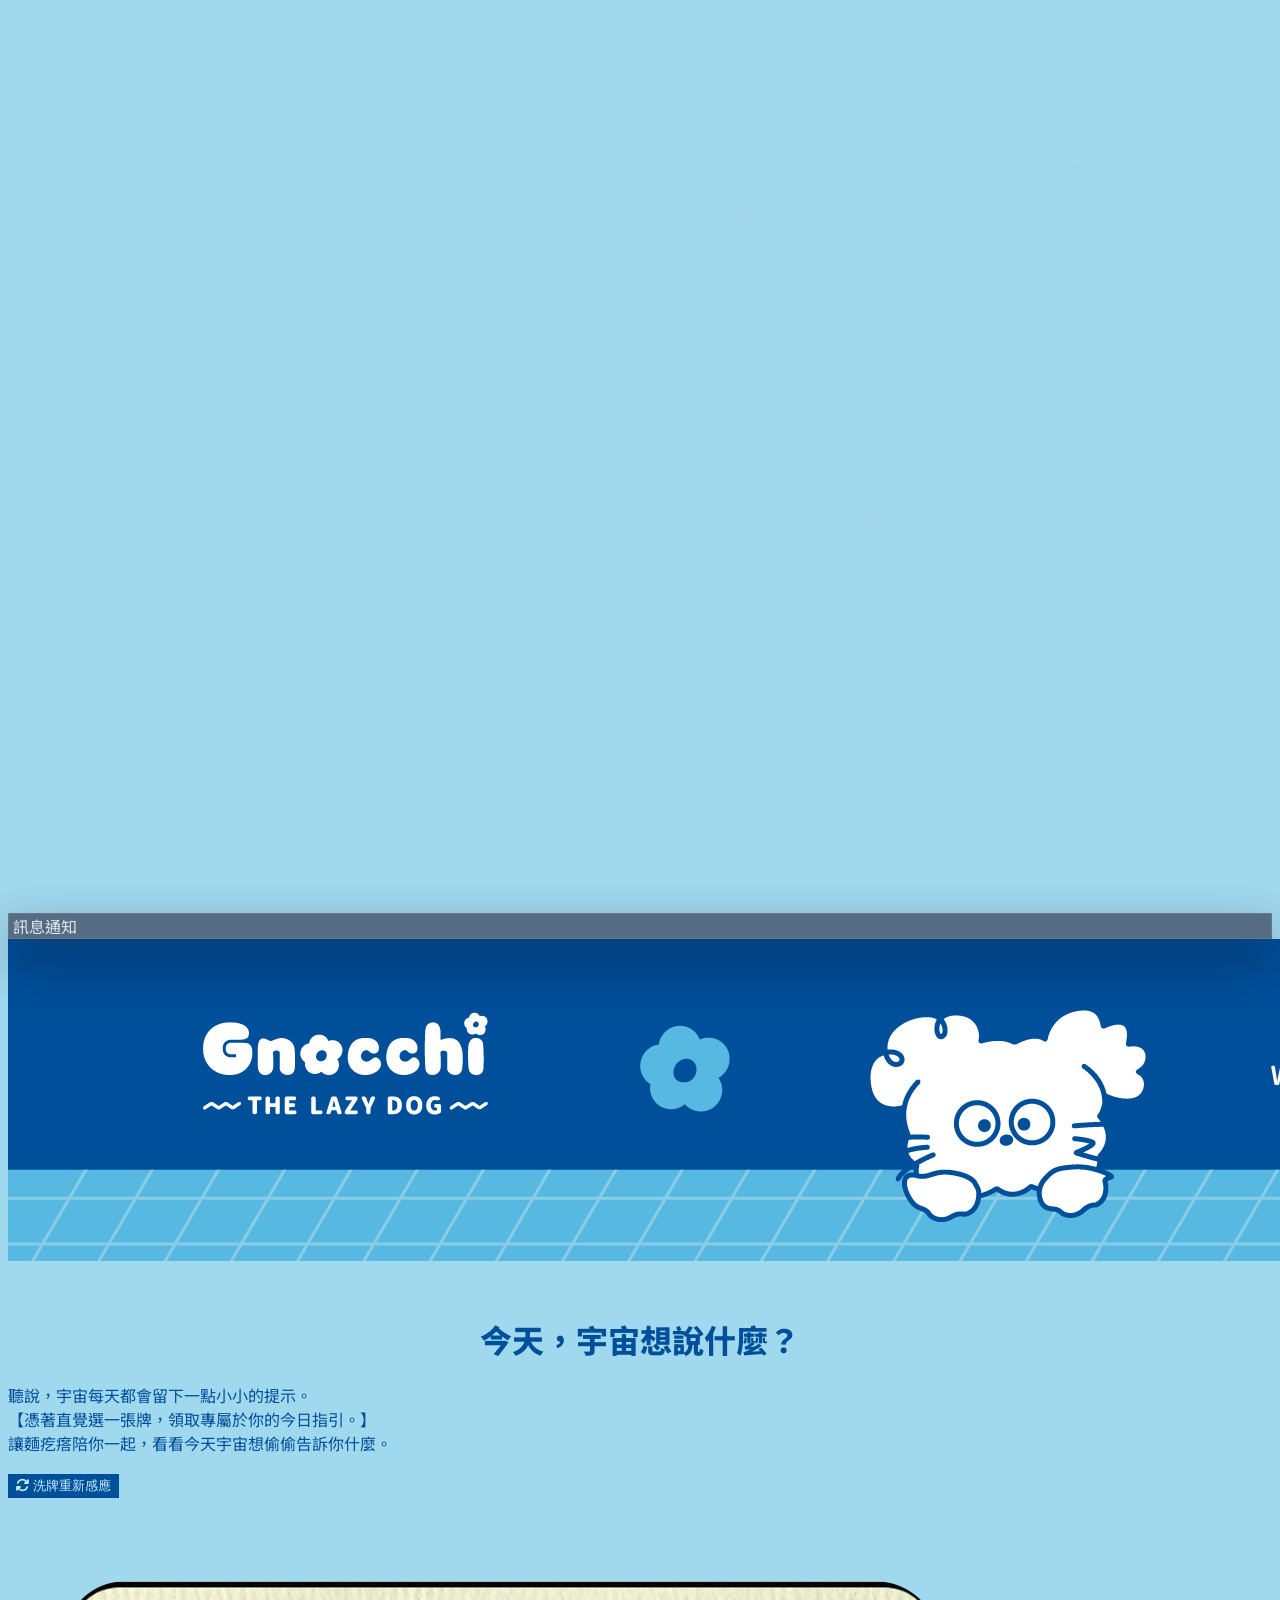
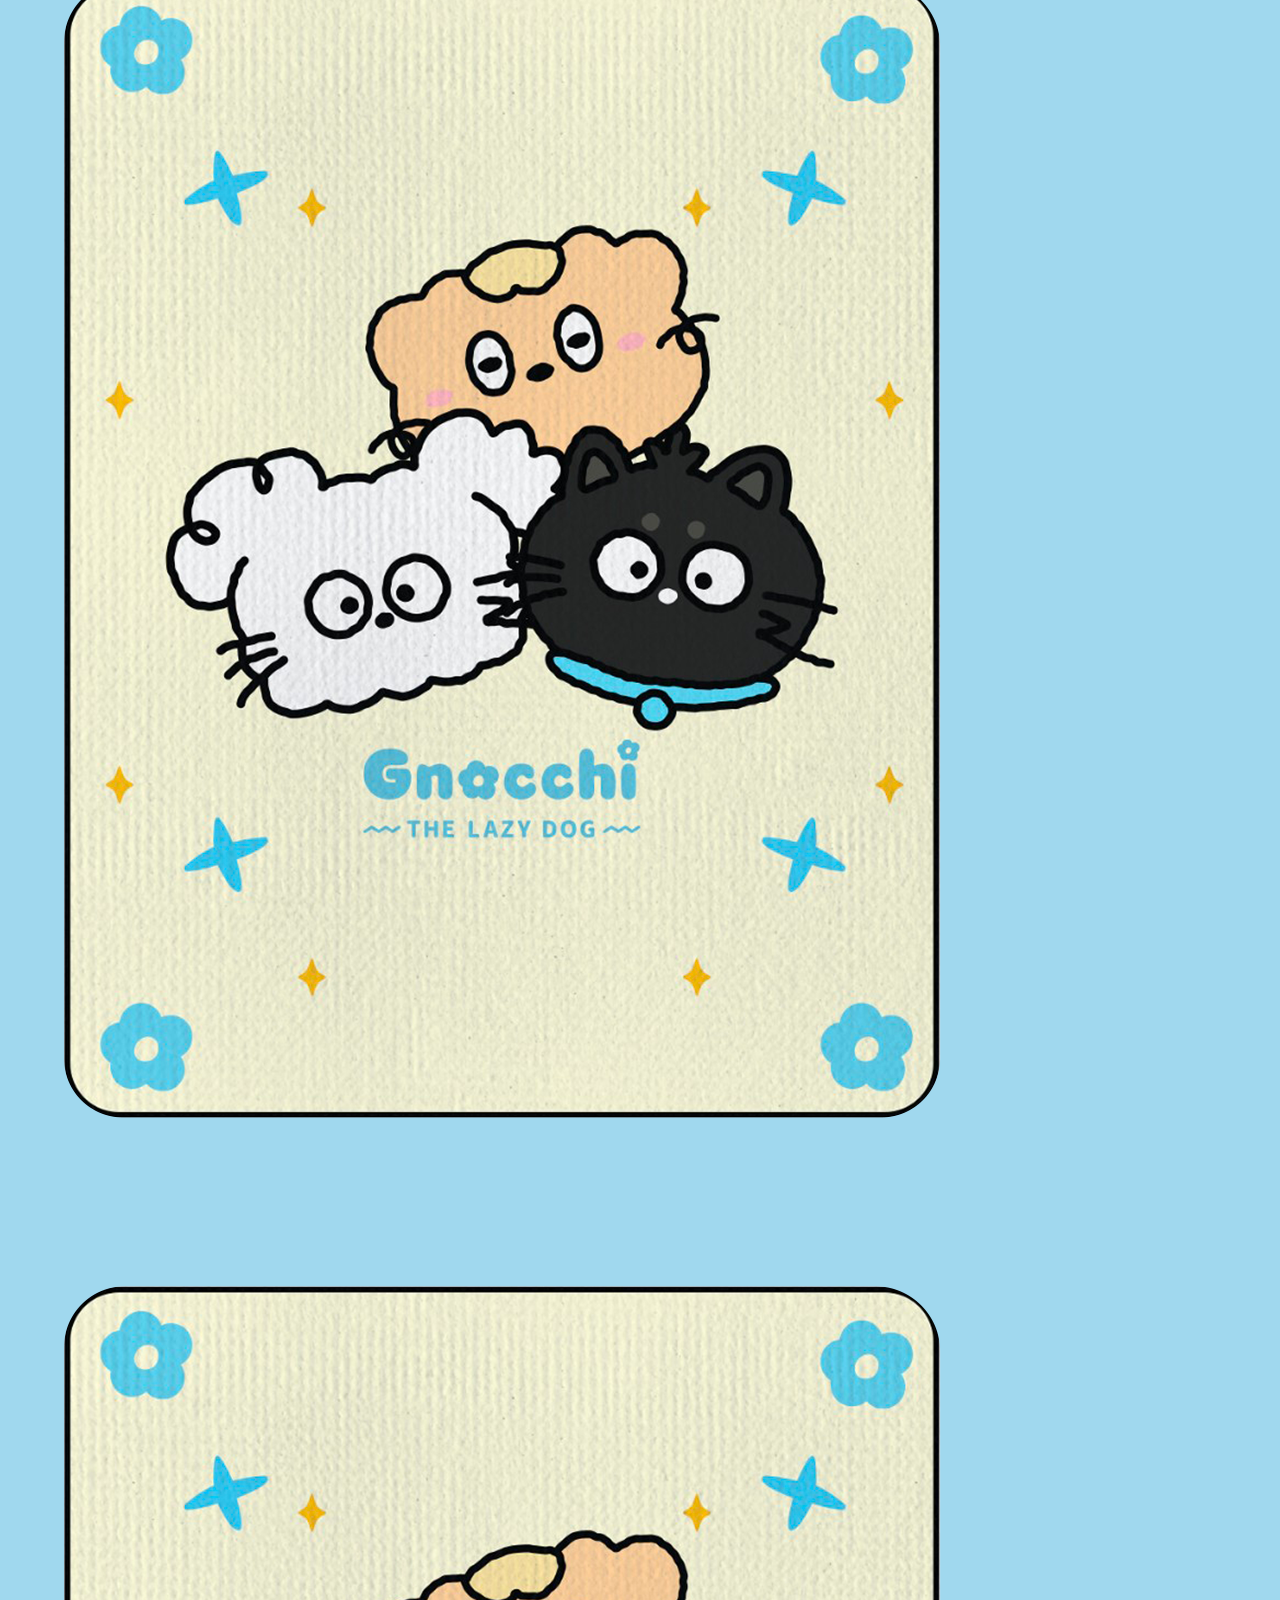
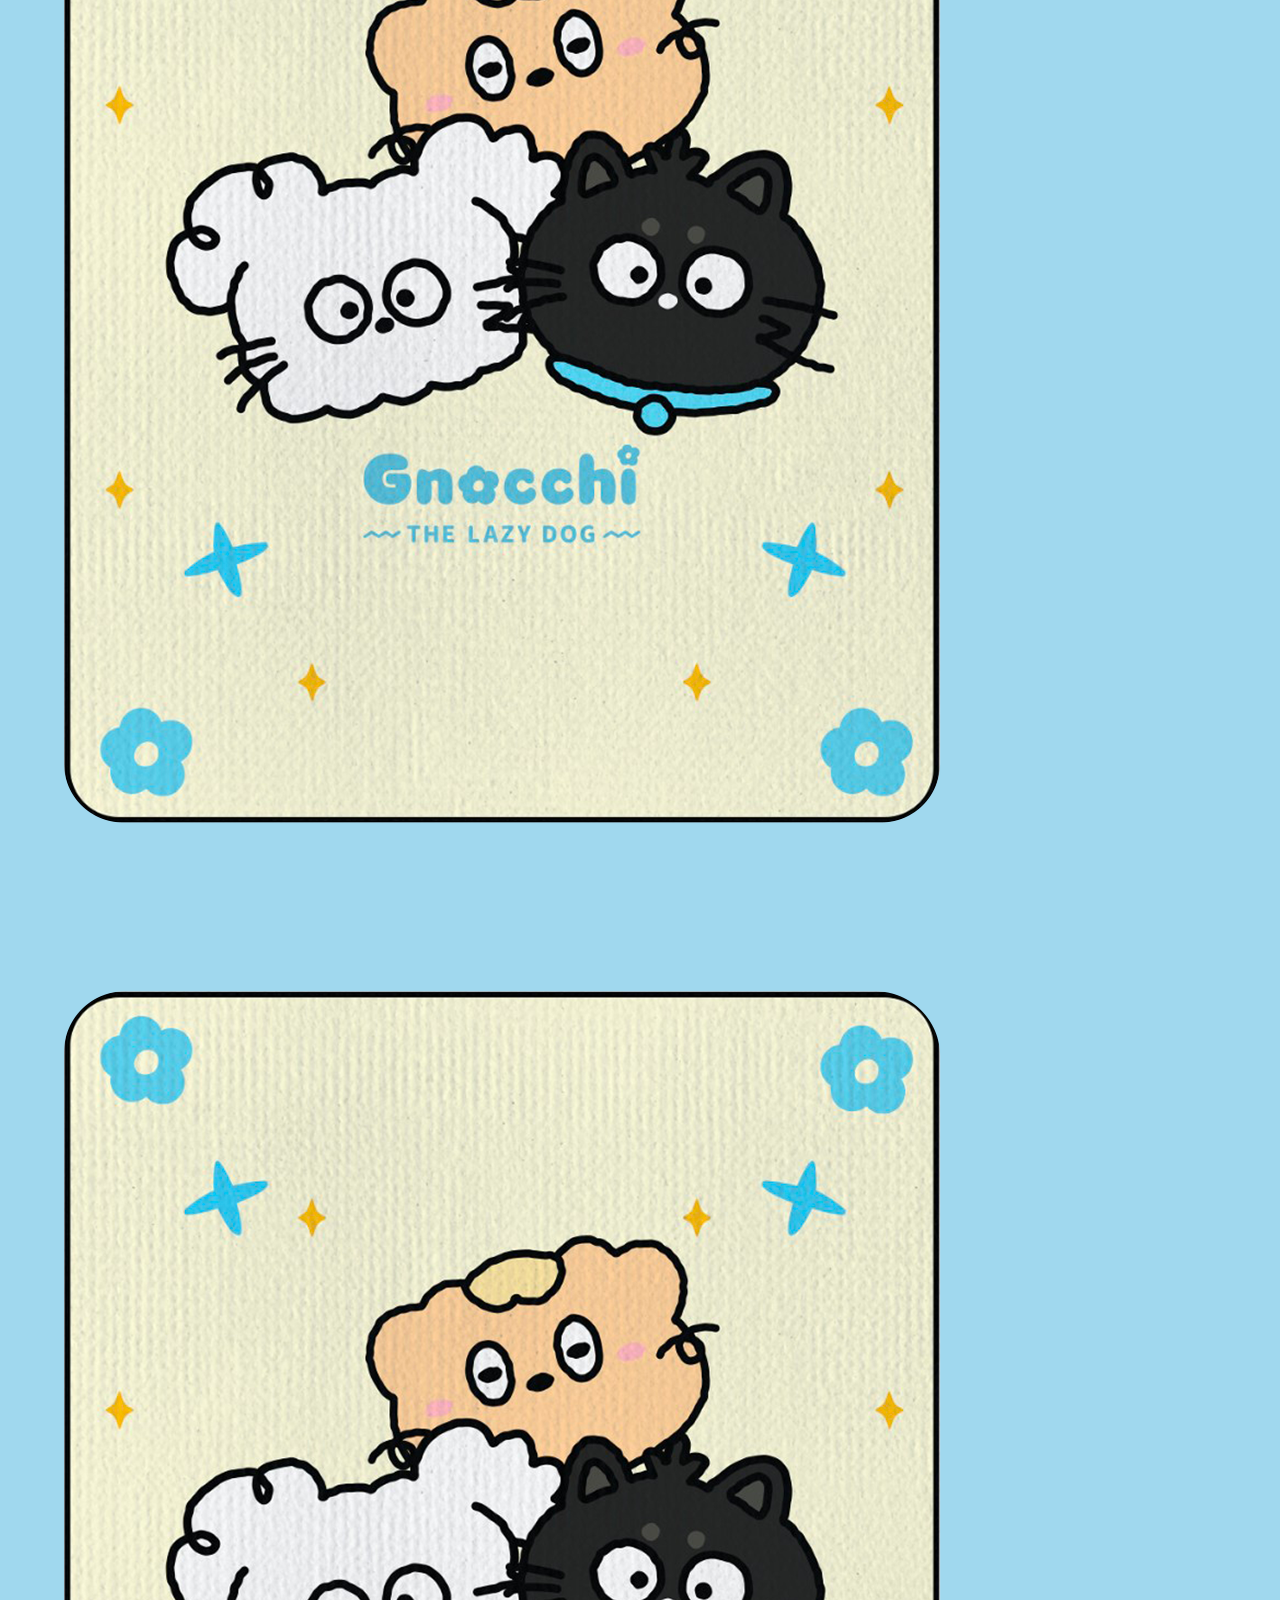
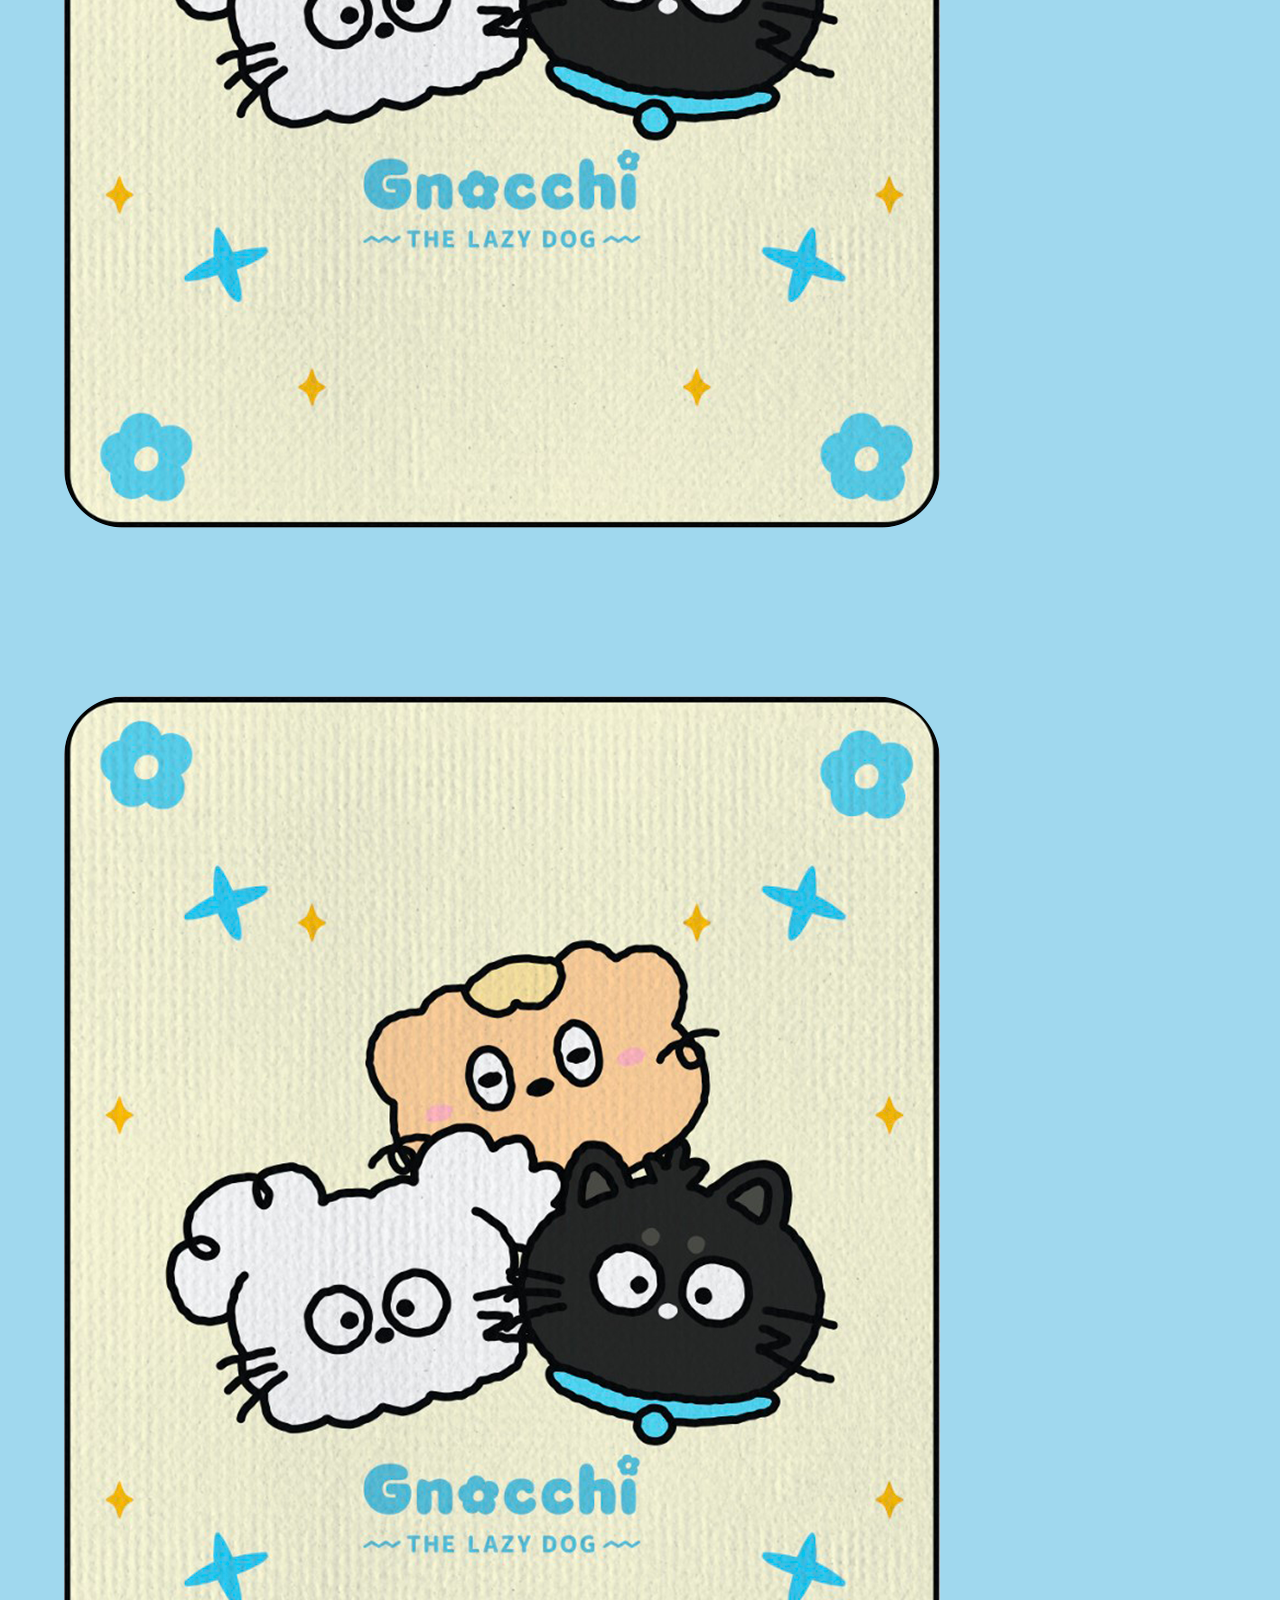
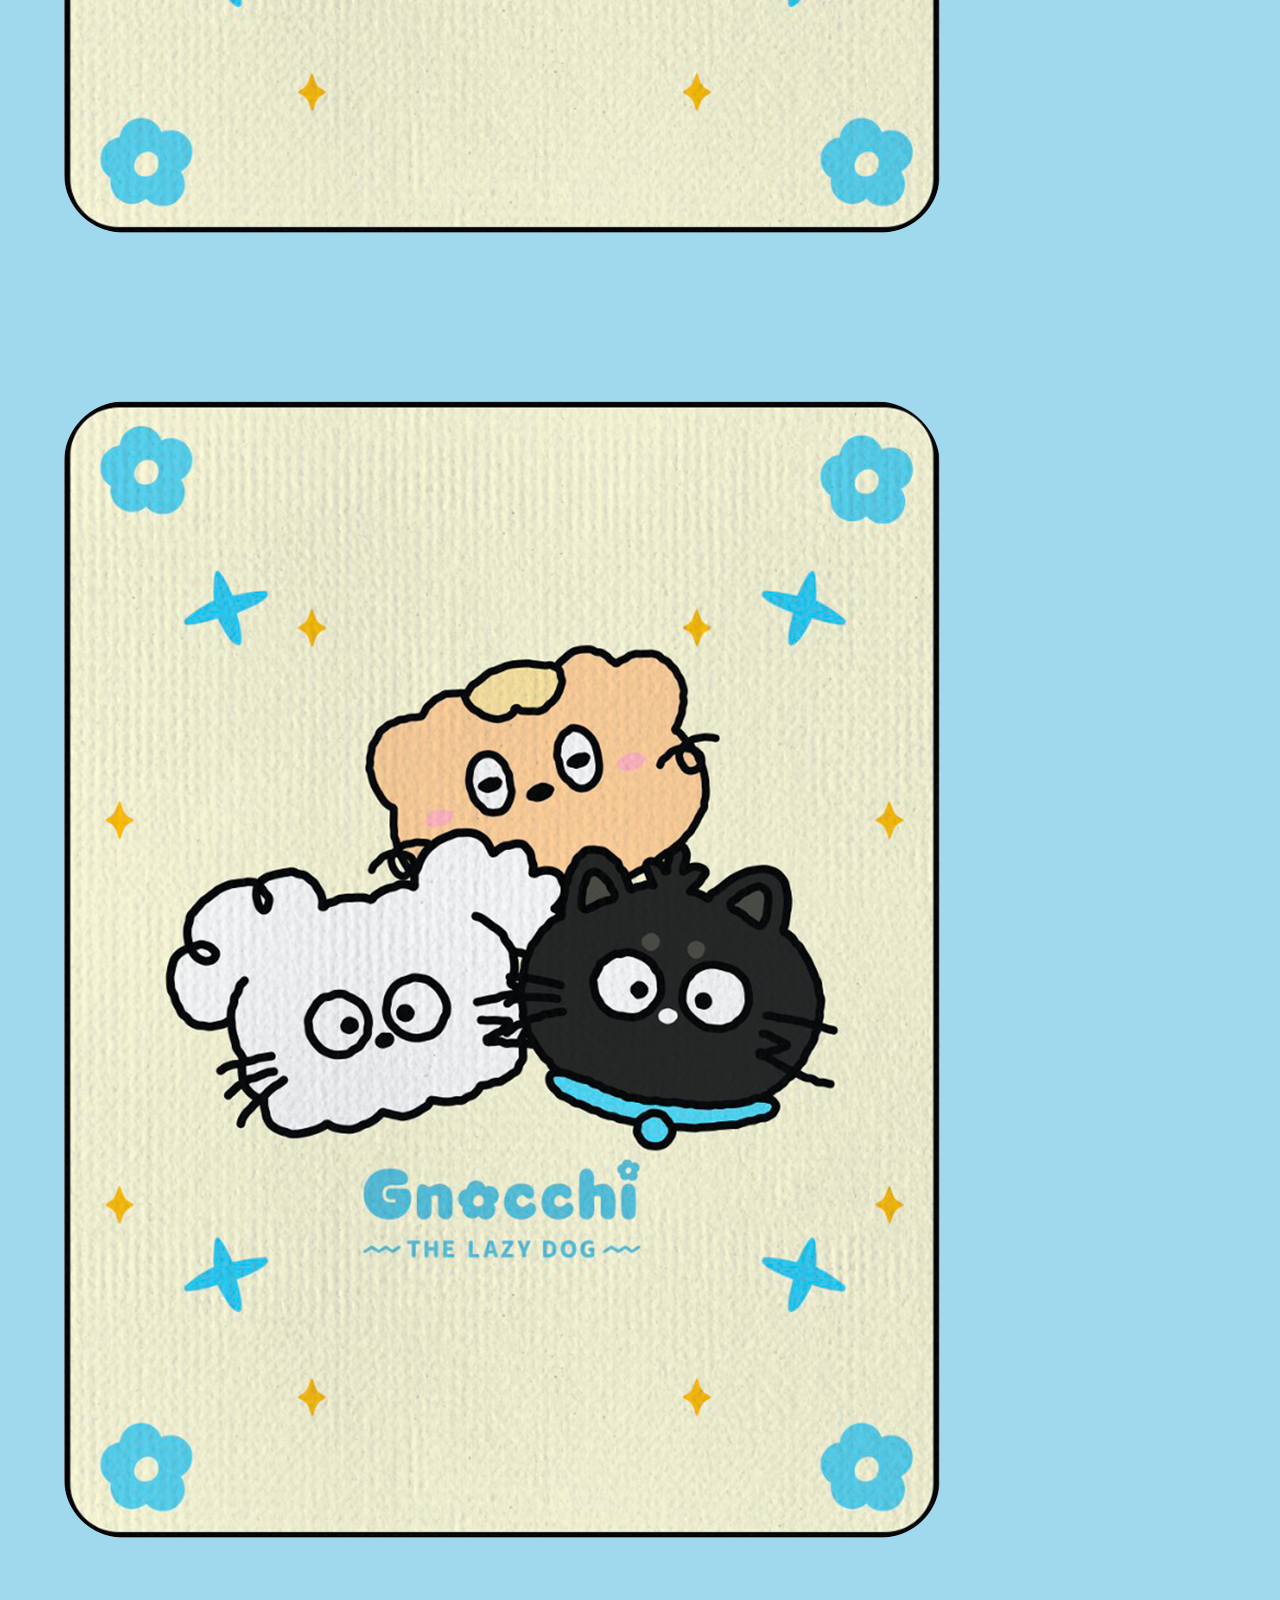
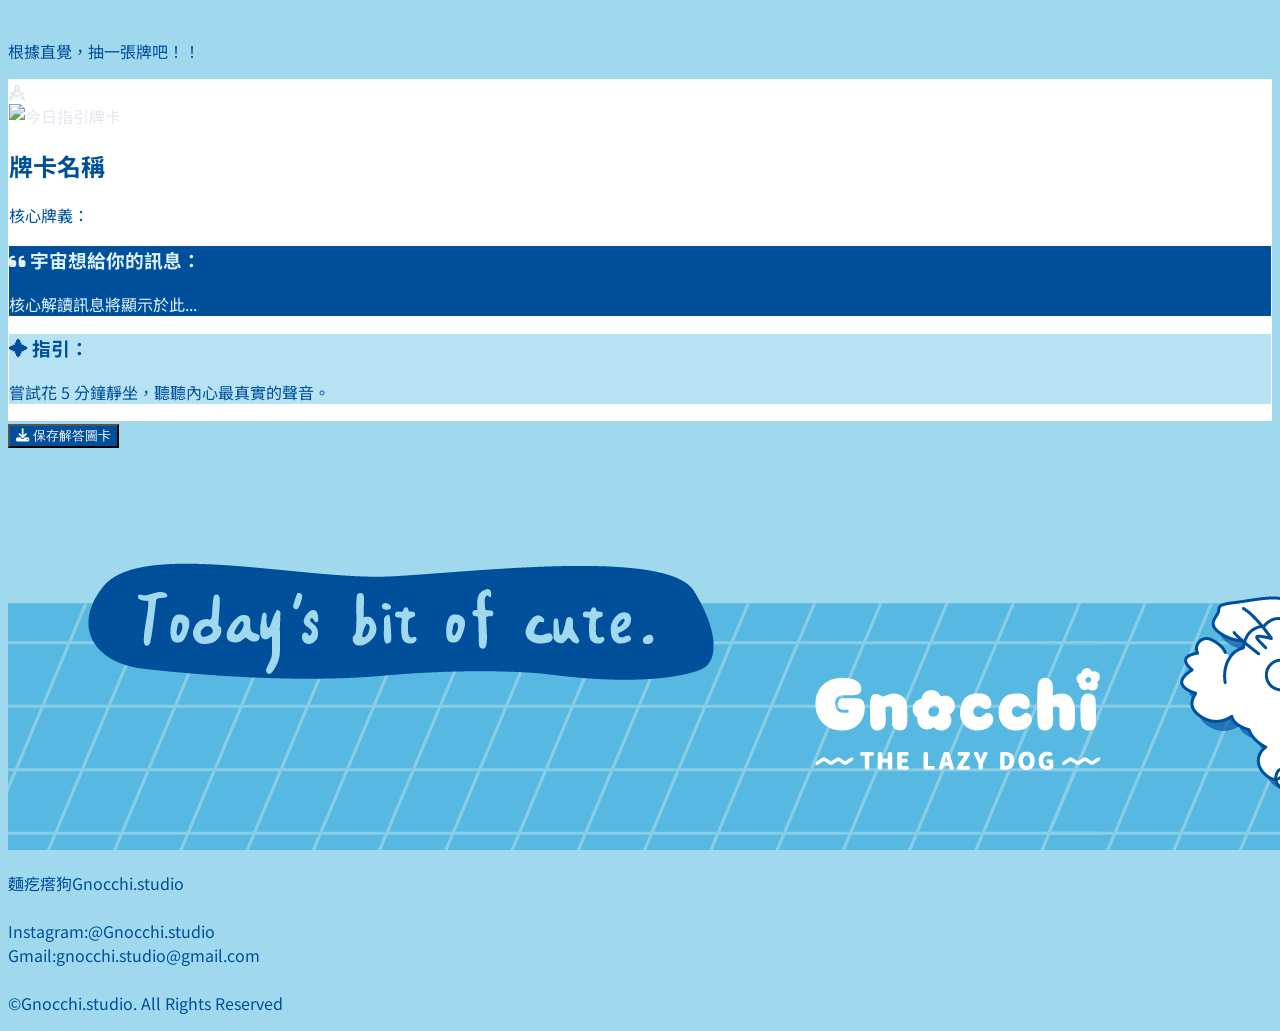
==== commit 3f347541: "update download" ====
--- a/daily-card/index.html
+++ b/daily-card/index.html
@@ -238,7 +238,7 @@
       <div id="captureArea"
       class="rounded-3xl p-6 sm:p-8 md:p-10 relative overflow-hidden my-4"
       style="
-        background: rgba(255, 255, 255,0.65);
+        background: rgb(255, 255, 255);
         backdrop-filter: blur(12px);
         -webkit-backdrop-filter: blur(12px);
         border: 1px solid rgb(255, 255, 255);
@@ -613,7 +613,7 @@
       if (selectedCardIndex === null) return;
       const card = currentShuffledCards[selectedCardIndex];
       
-      const textToCopy = `✦ Petit Tarot 每日心靈指引 ✦\n\n【抽中牌卡】${card.name}\n【核心解讀】${card.overview}\n【感情指引】${card.love}\n【成長成長】${card.growth}\n【今日行動】${card.action}\n\n— 來自 Petit Factory 的靈魂對話`;
+      const textToCopy = `麵疙瘩狗Gnocchi 今天，宇宙想說什麼\n\n【抽中牌卡】${card.name}\n【宇宙想給你的訊息】${card.overview}\n【感情指引】${card.love}\n【成長成長】${card.growth}\n【指引】${card.action}\n\n `;
 
       // Copy using document.execCommand for iframe compatibility
       const textarea = document.createElement('textarea');
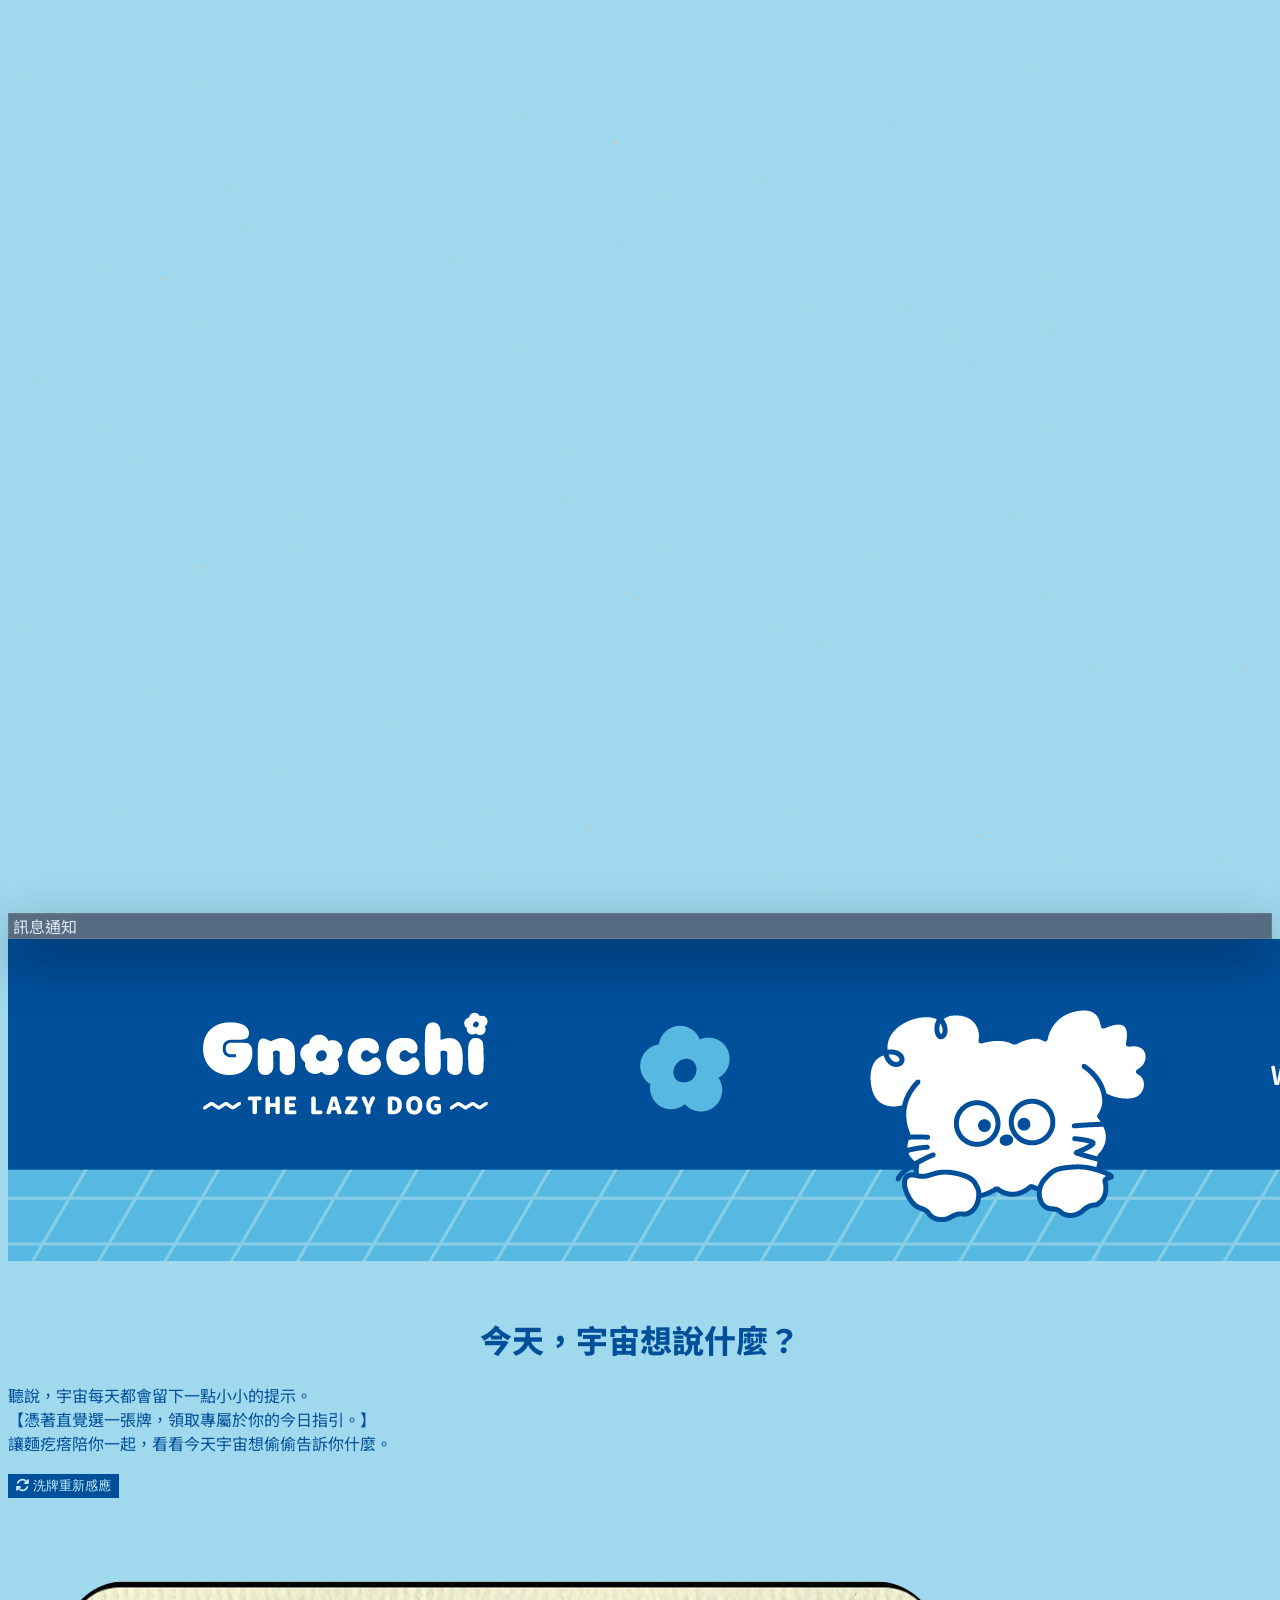
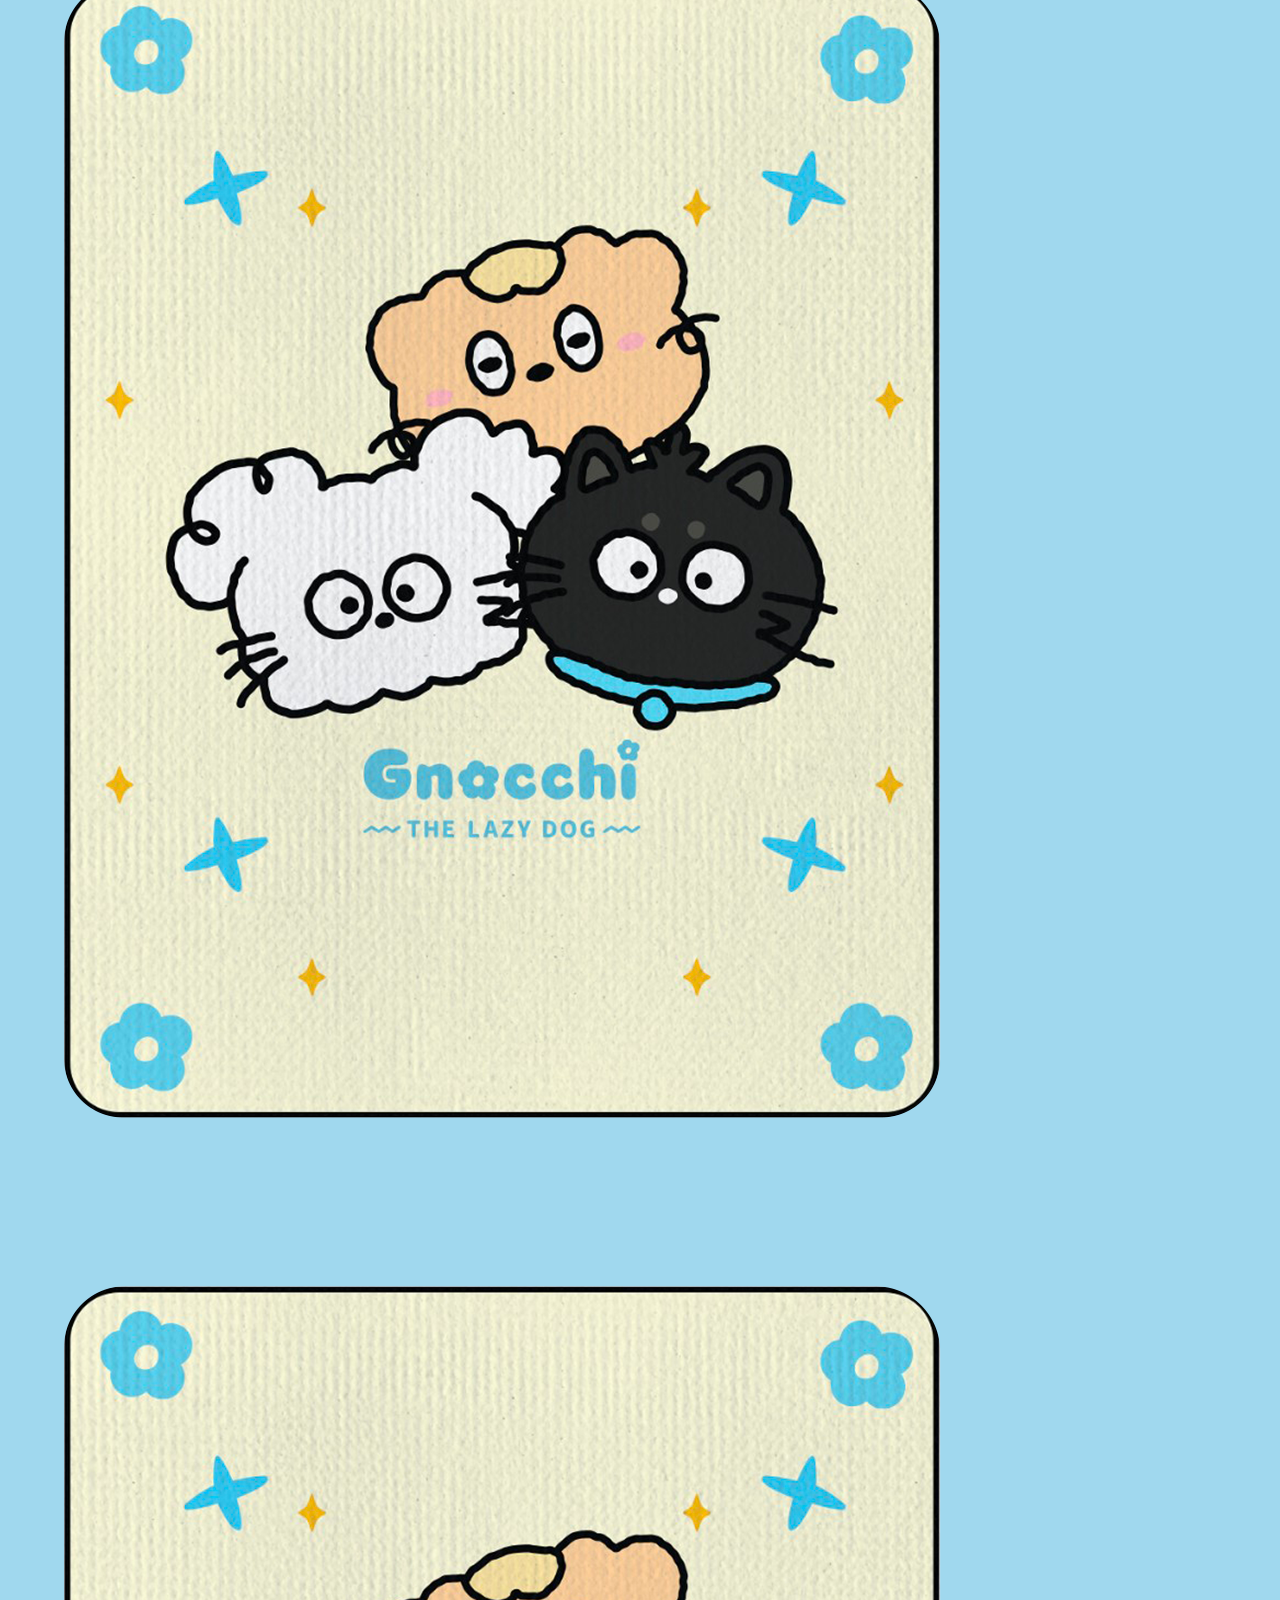
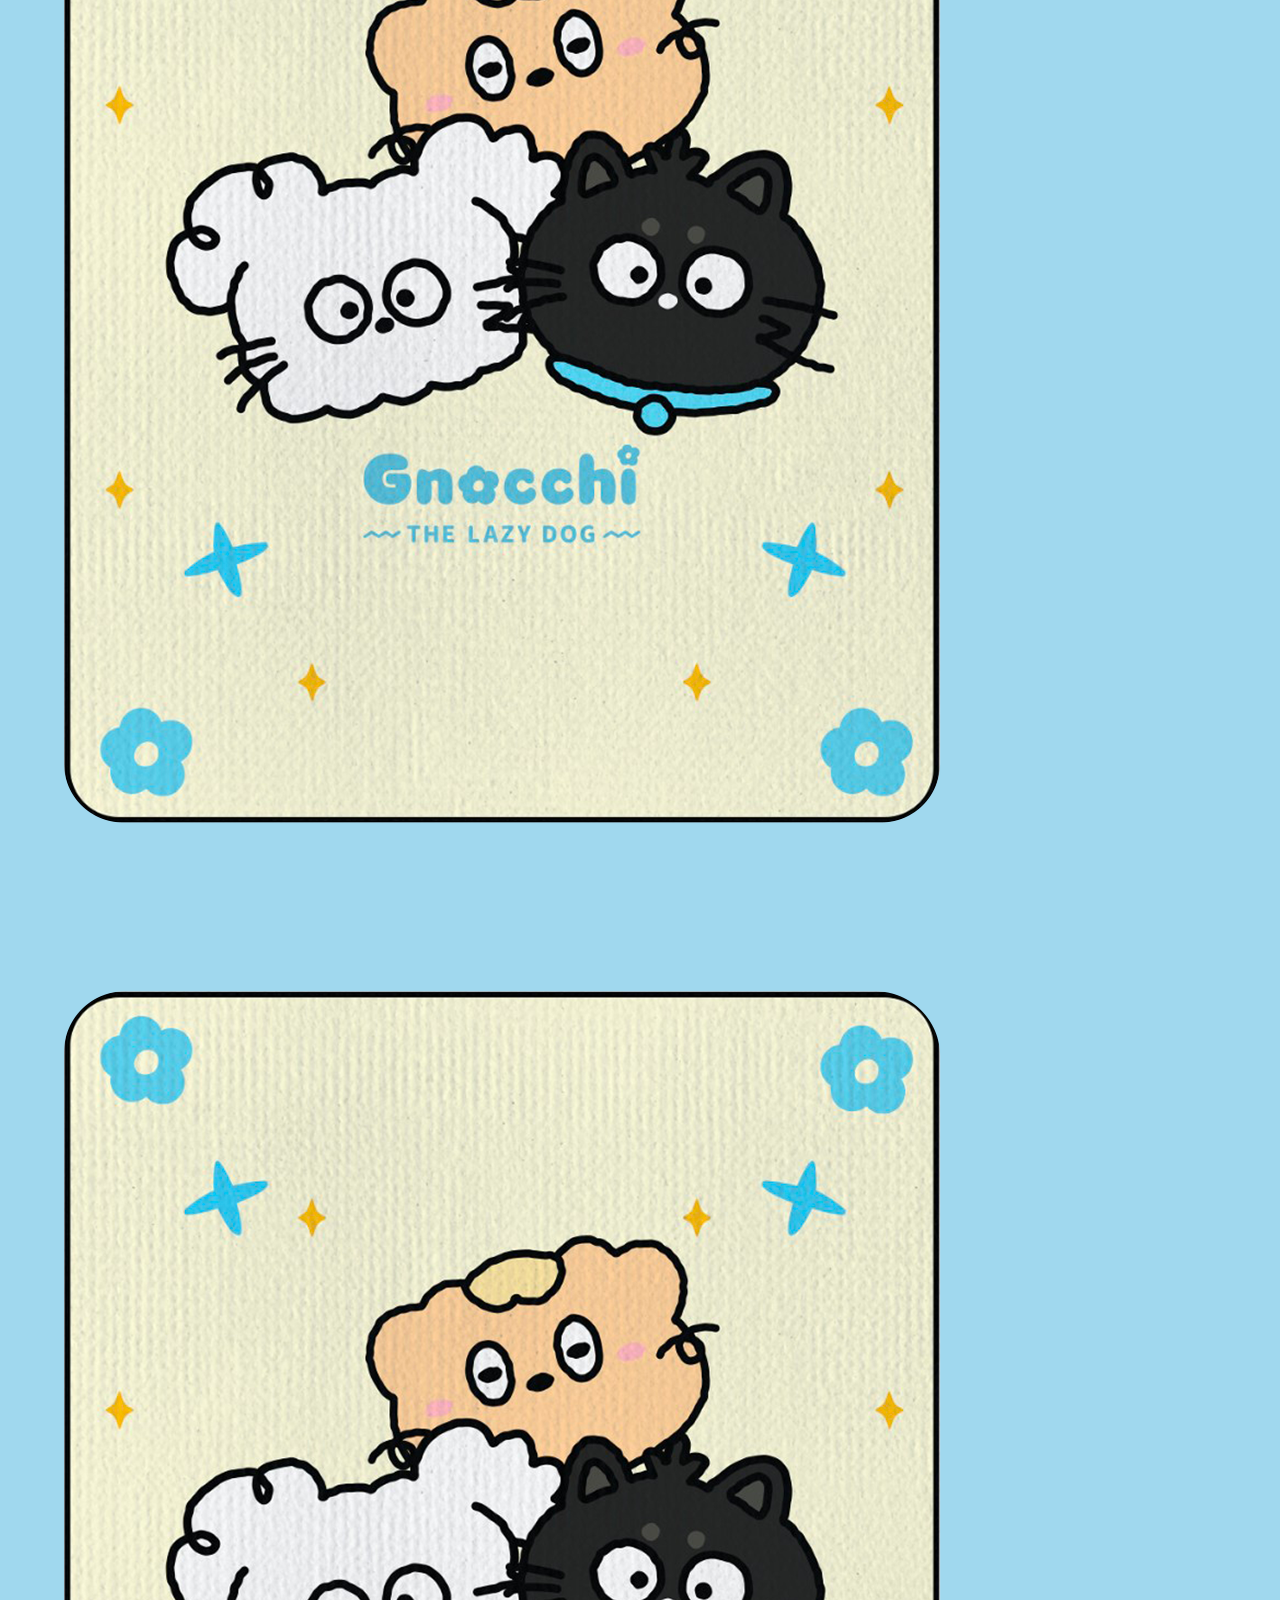
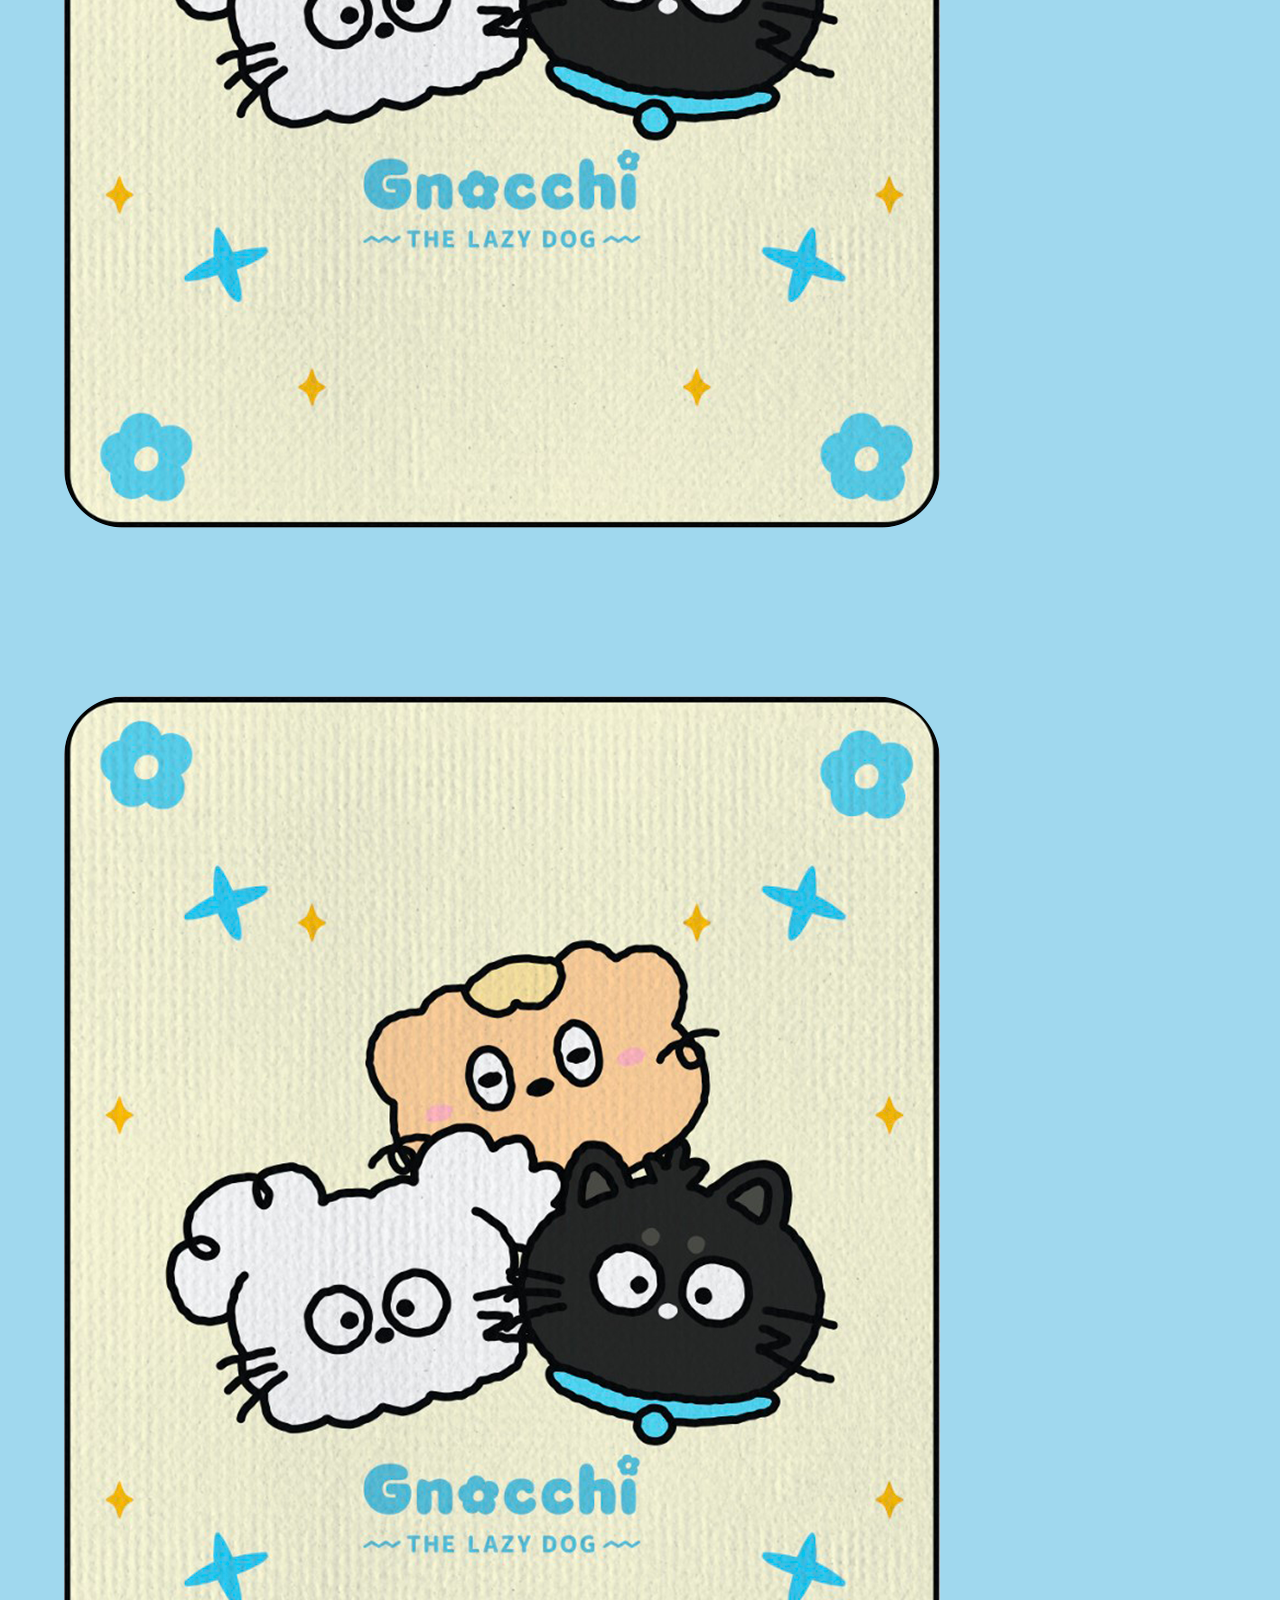
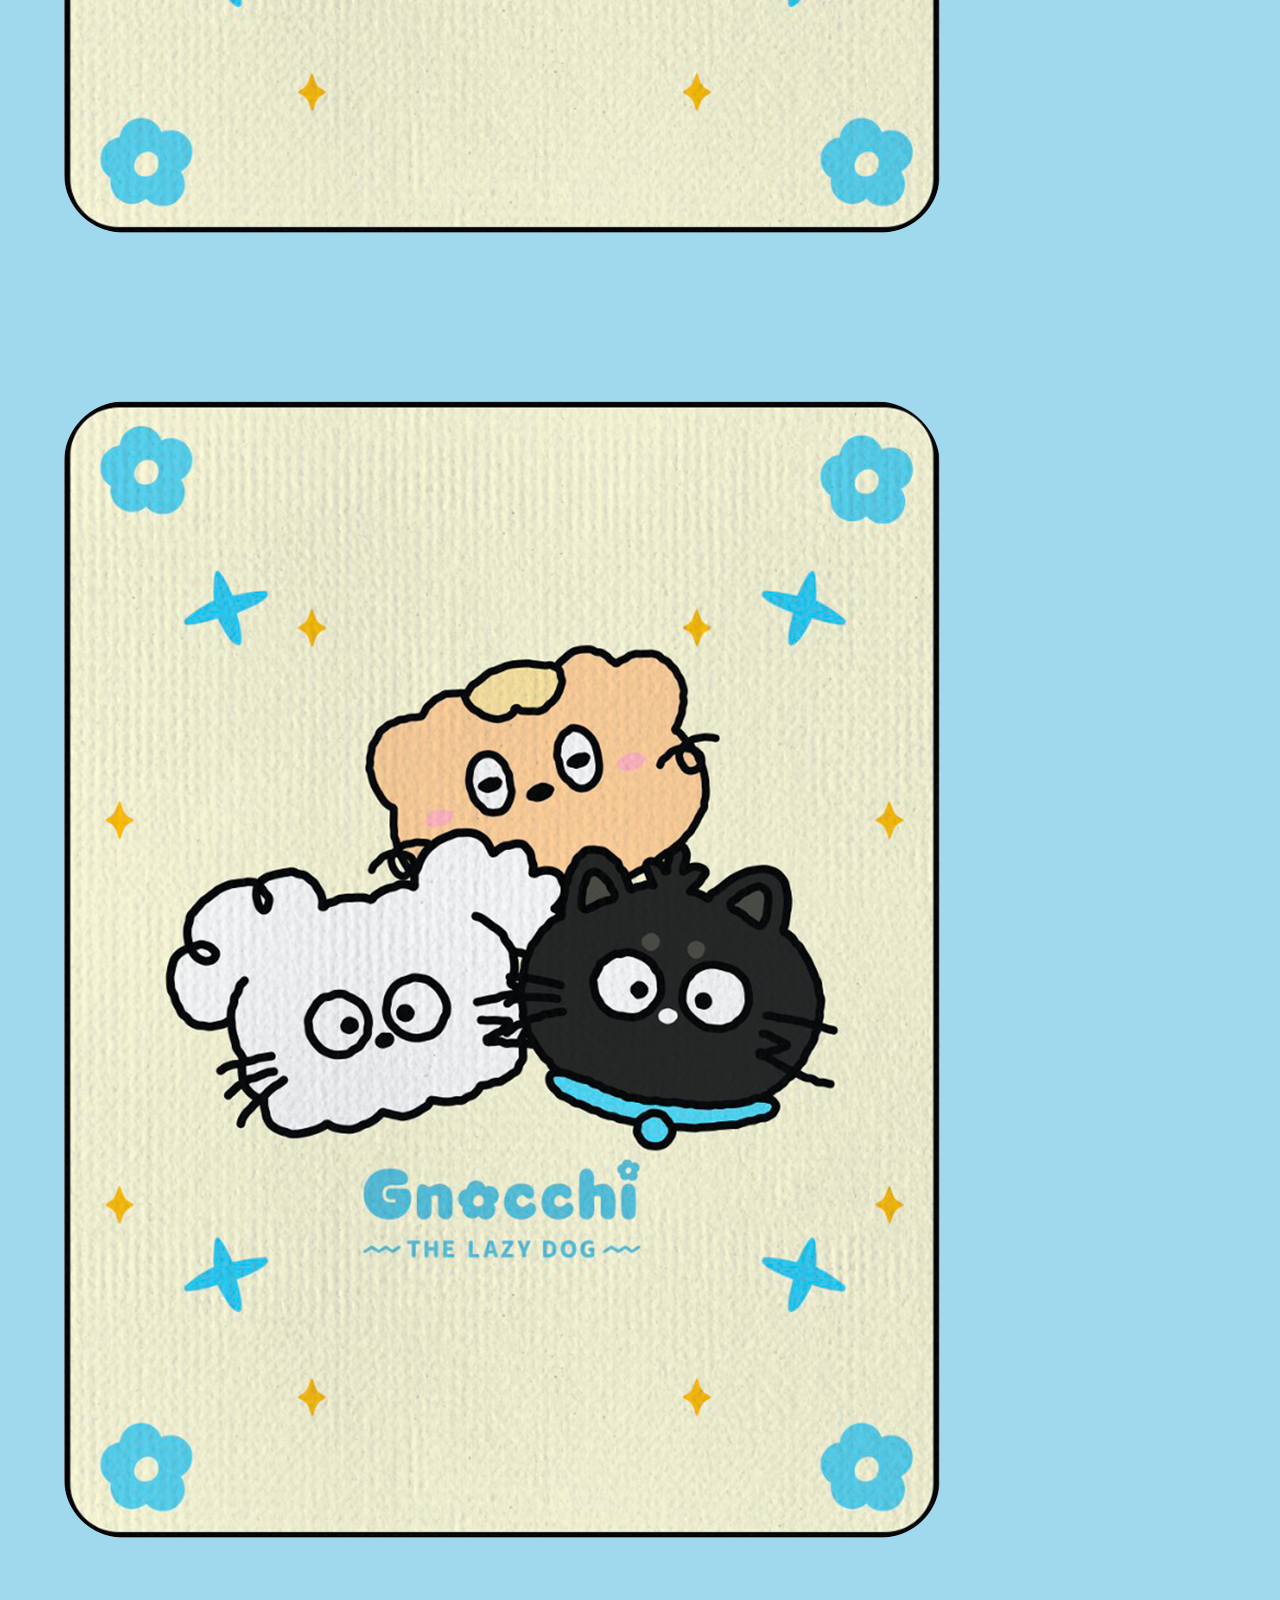
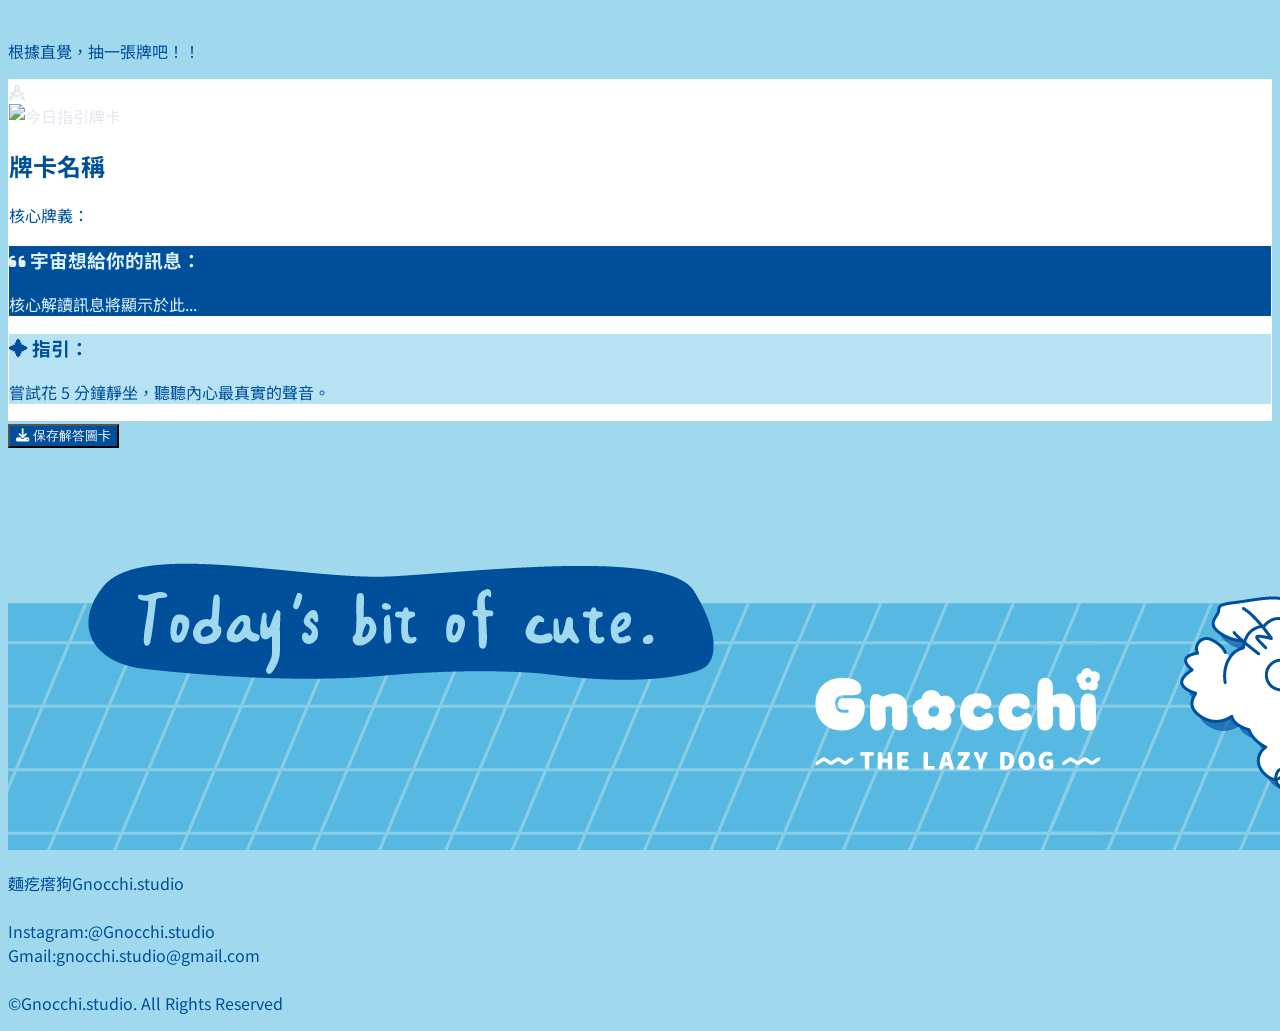
==== commit 9d6bab38: "update download" ====
--- a/daily-card/index.html
+++ b/daily-card/index.html
@@ -640,7 +640,7 @@
         logging: false
       }).then(canvas => {
         const link = document.createElement('a');
-        link.download = `Petit_Tarot_Reading_${Date.now()}.png`;
+        link.download = `麵疙瘩狗Gnocchi_今天宇宙想告訴你_${Date.now()}.png`;
         link.href = canvas.toDataURL('image/png');
         link.click();
       }).catch(err => {
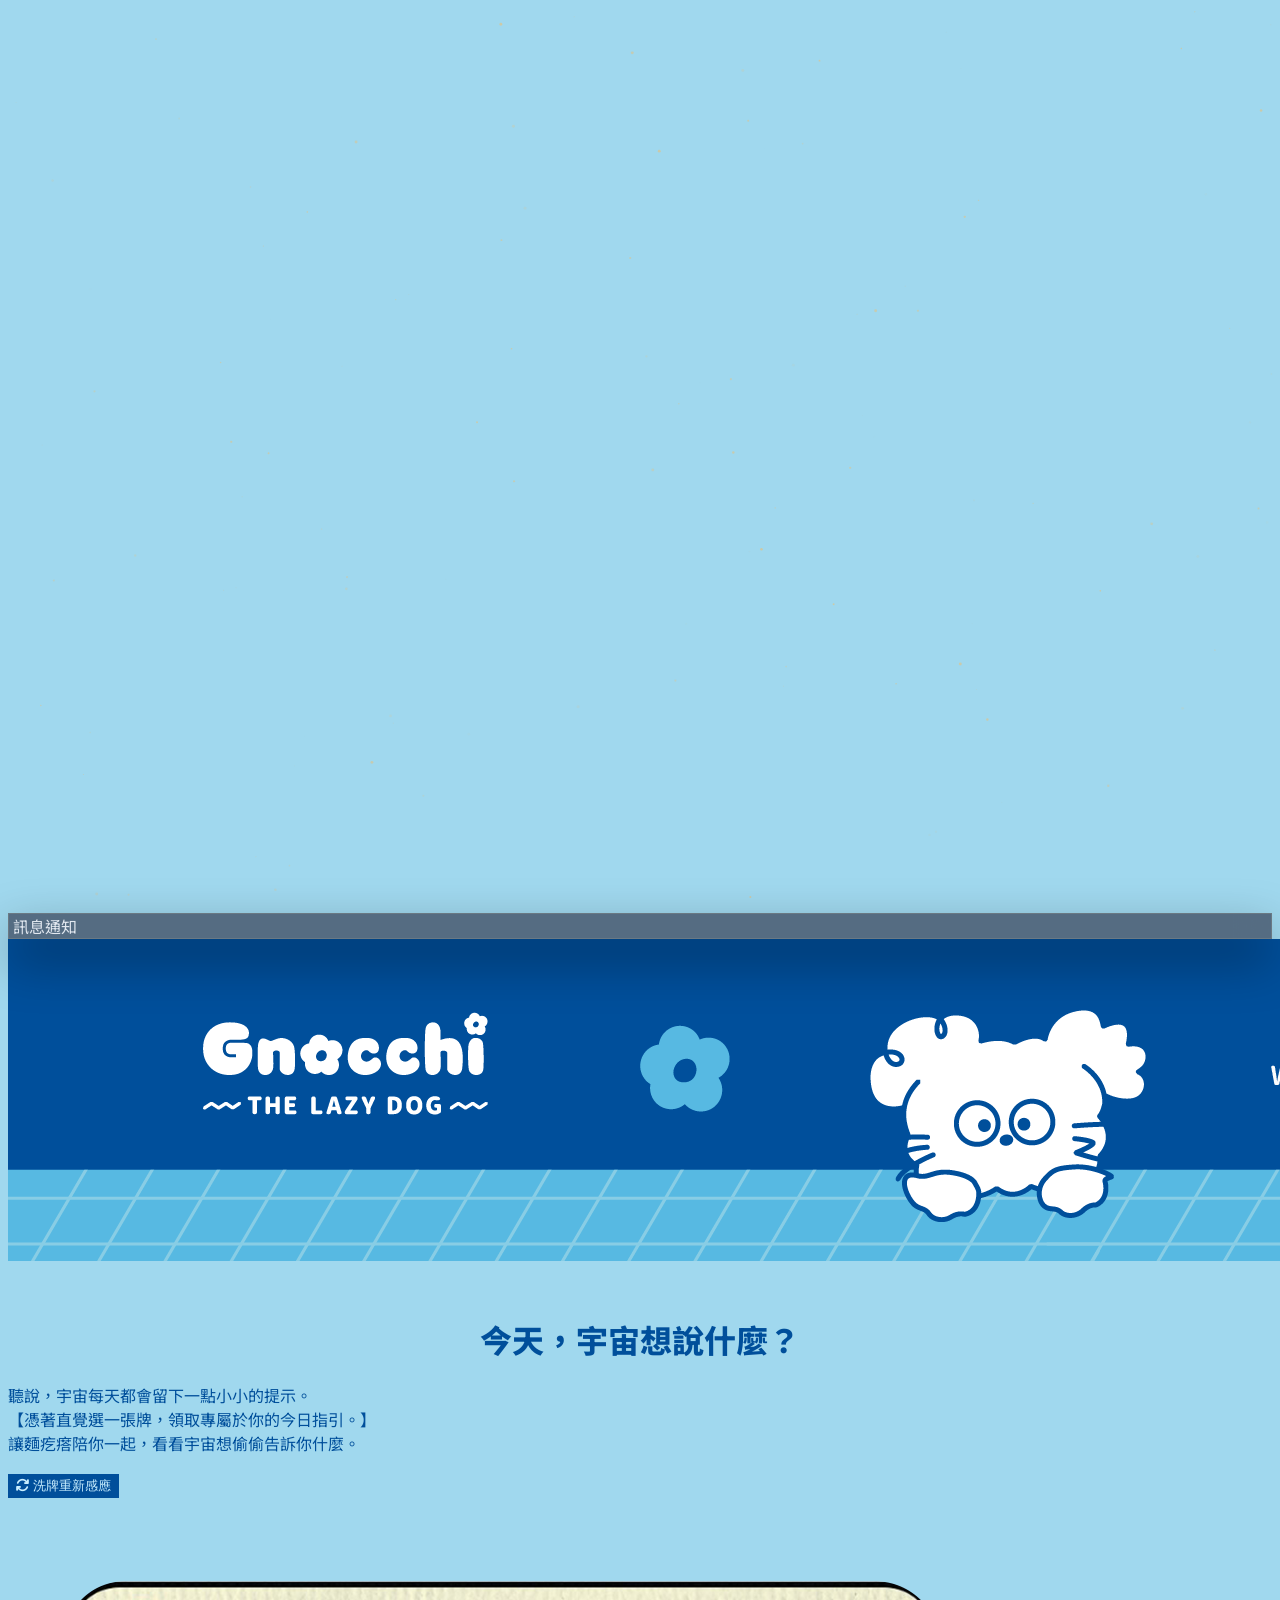
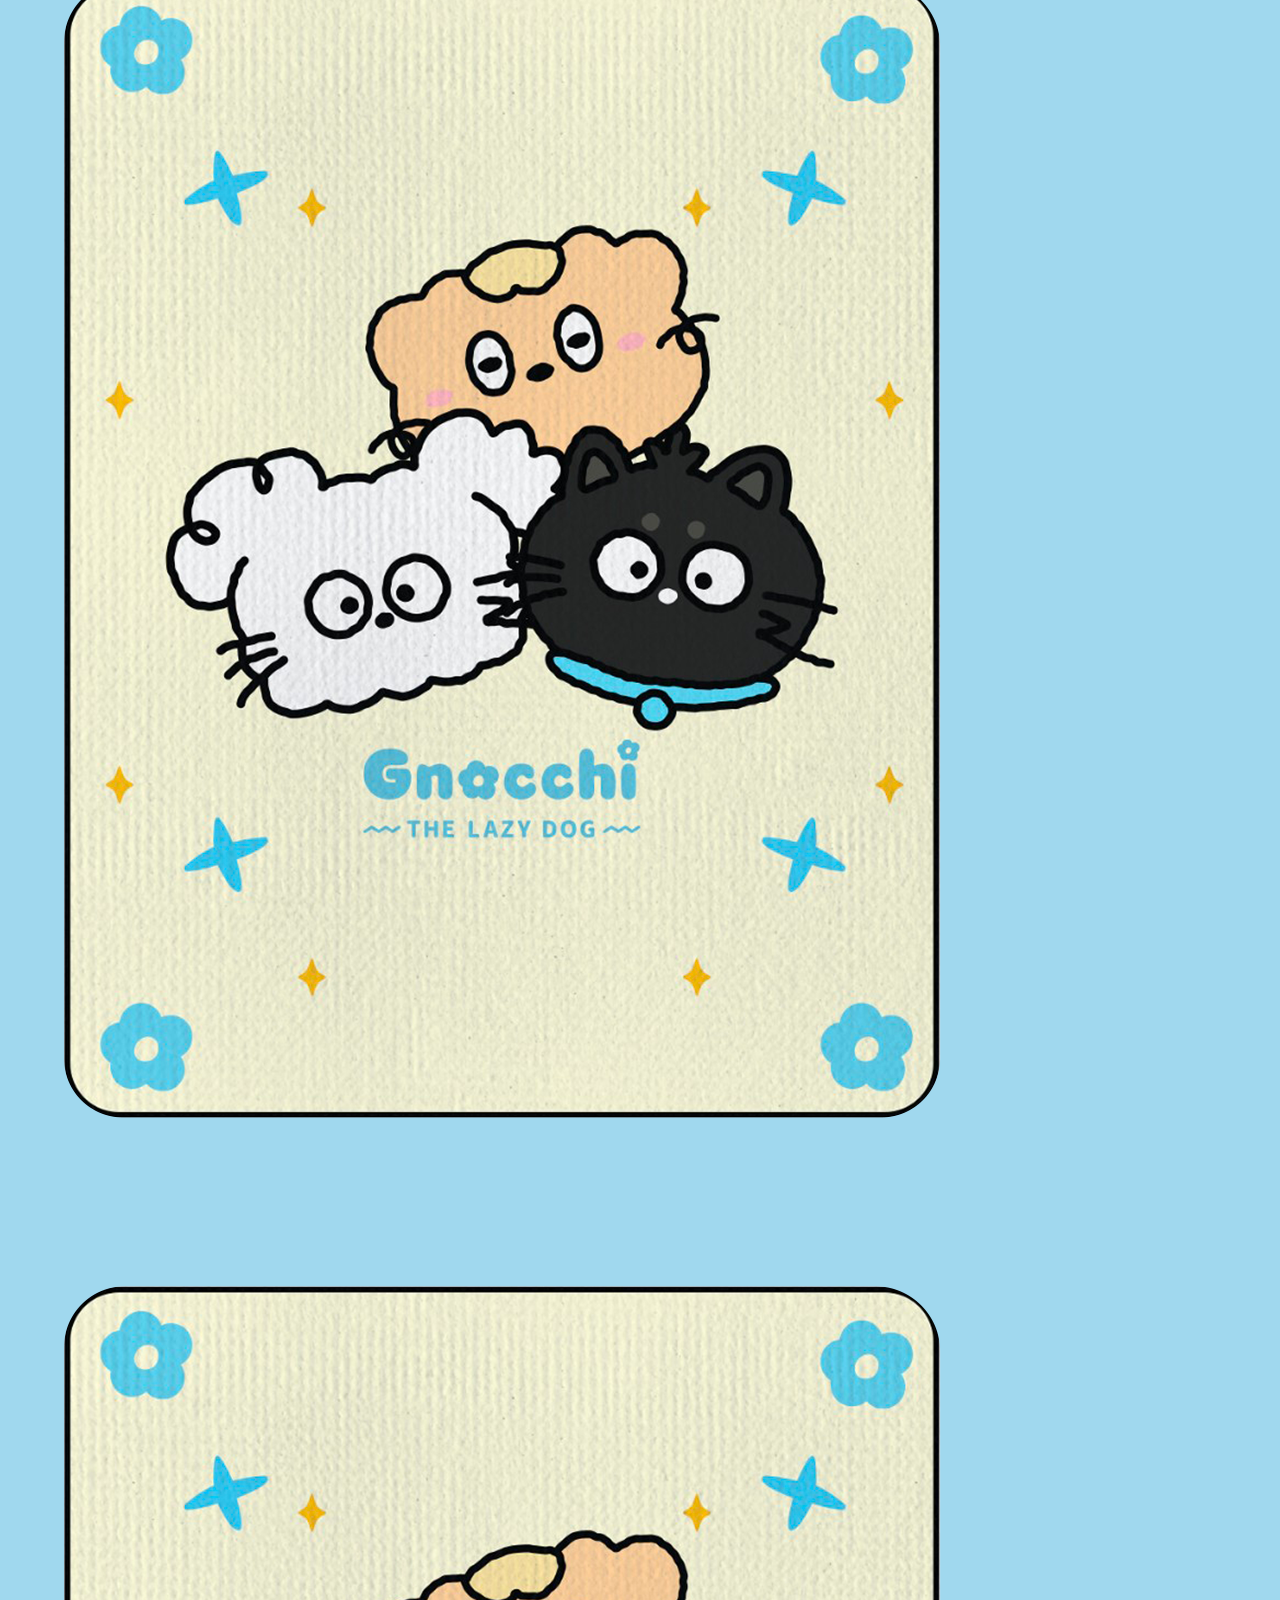
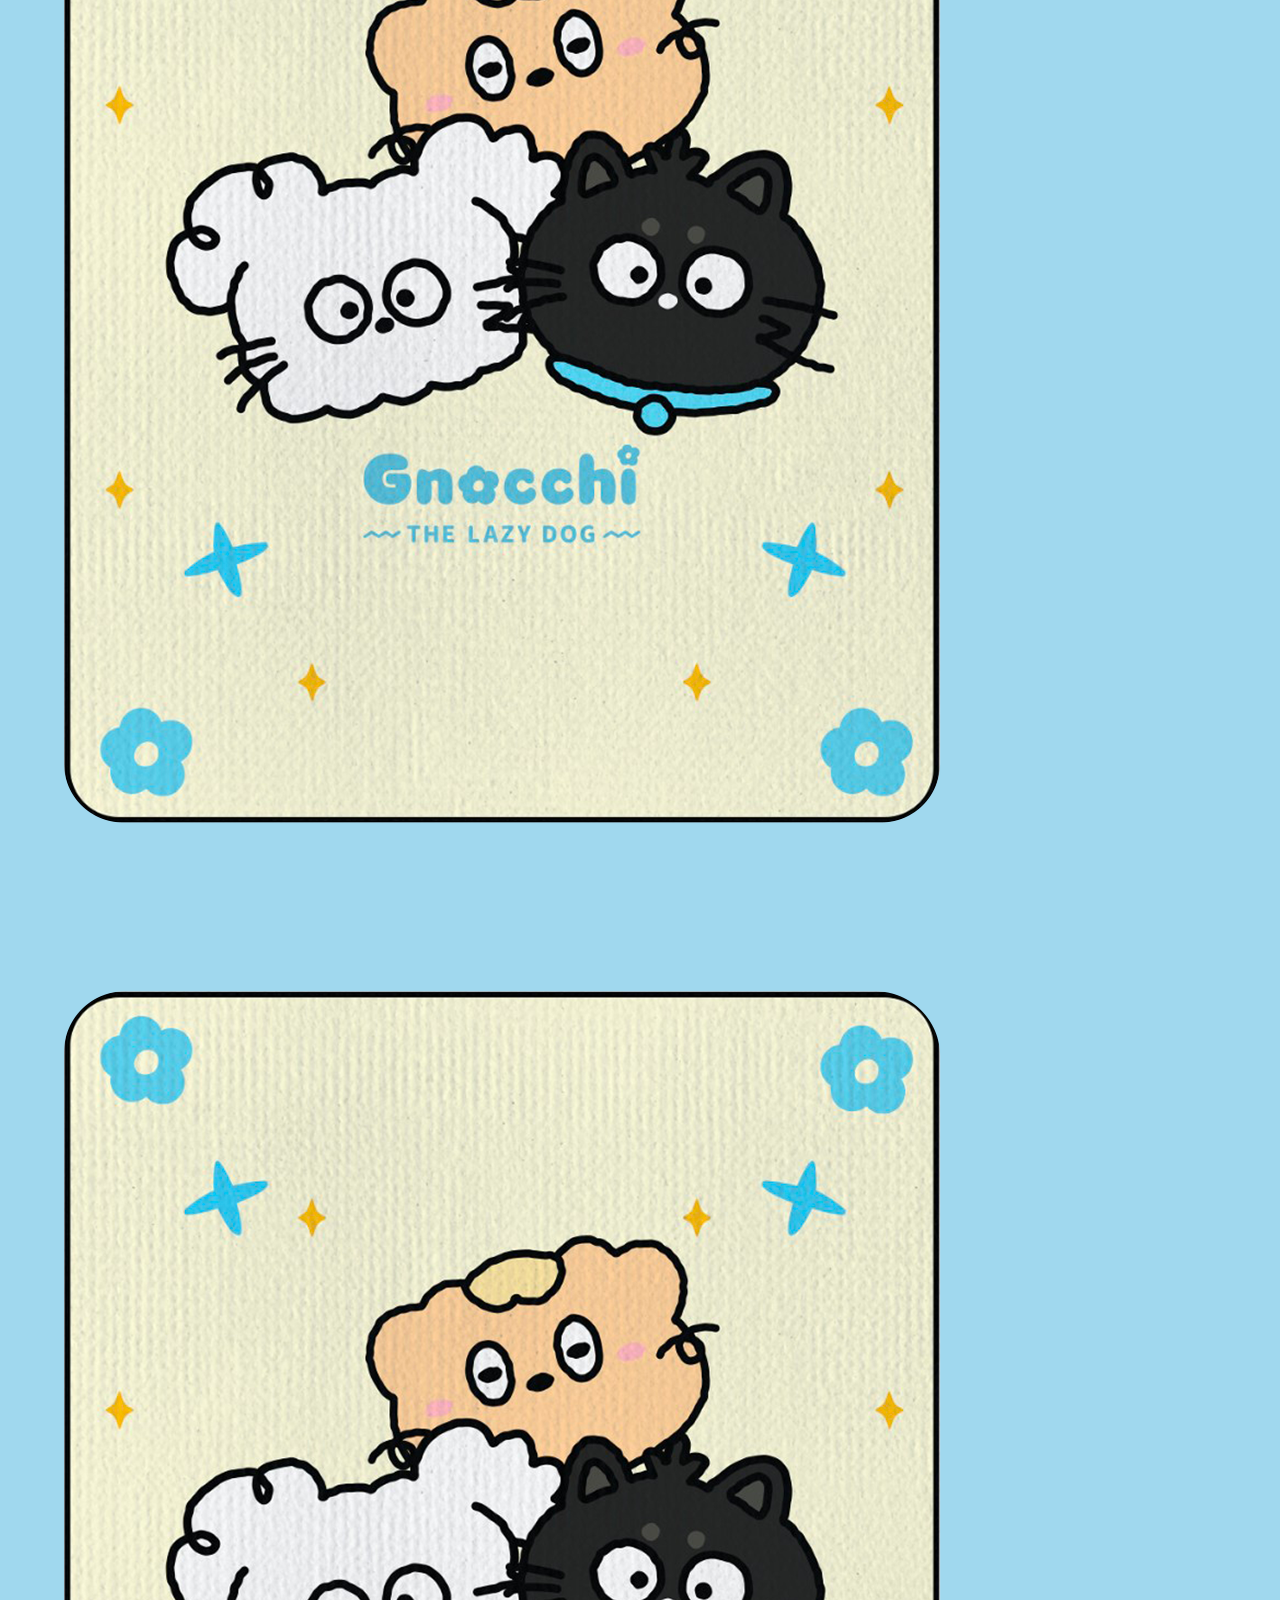
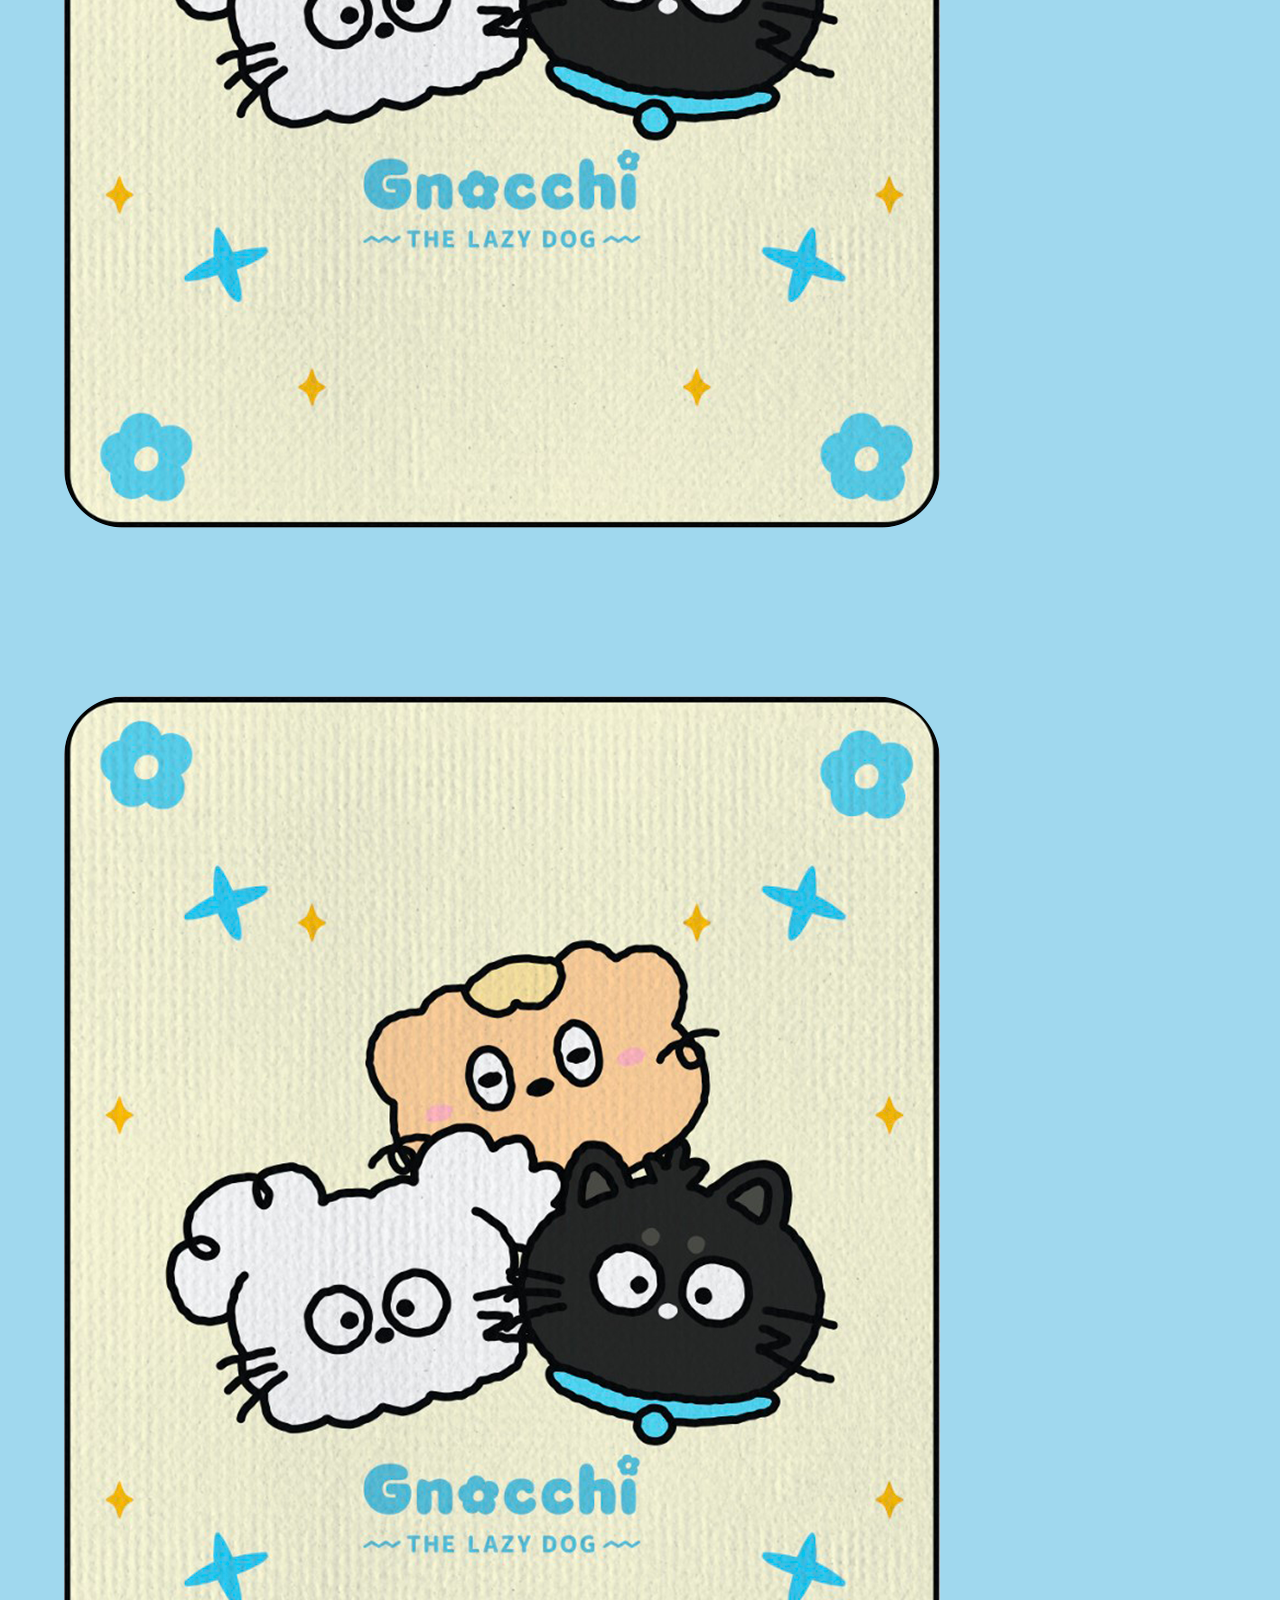
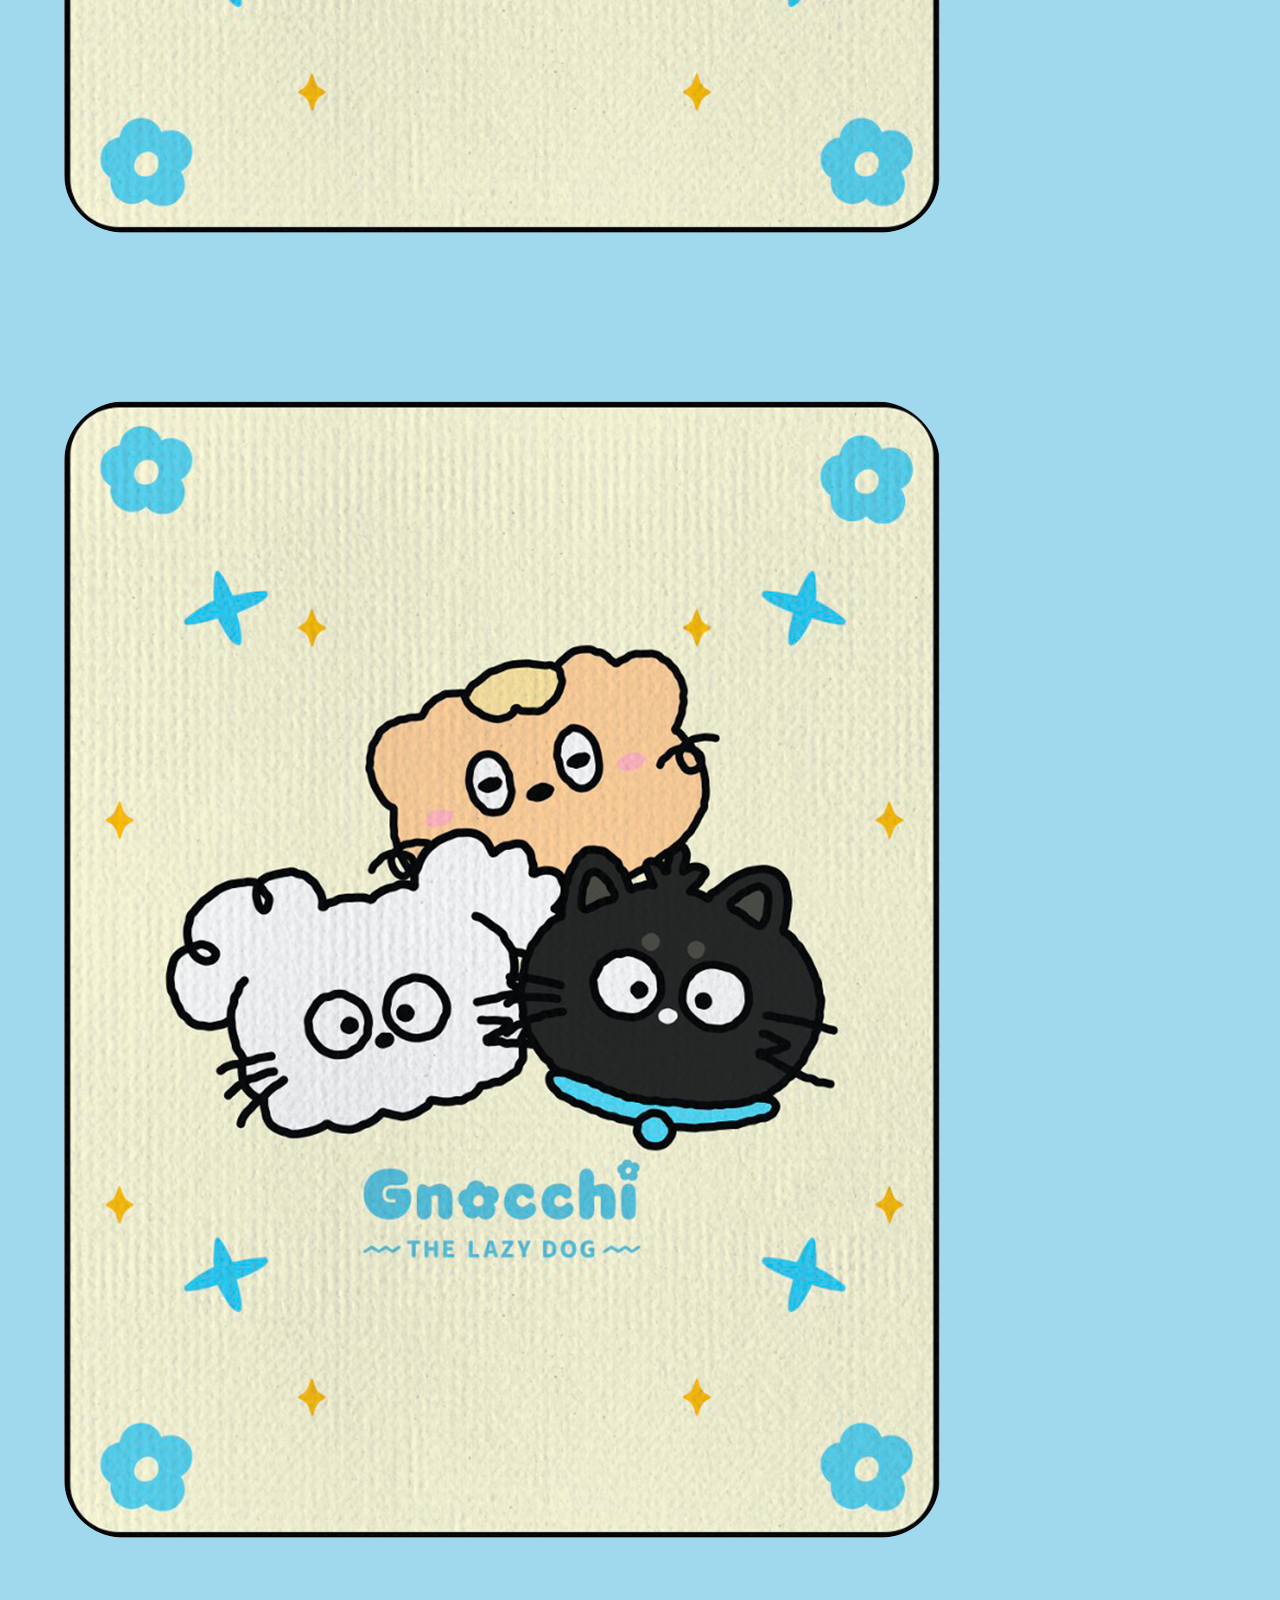
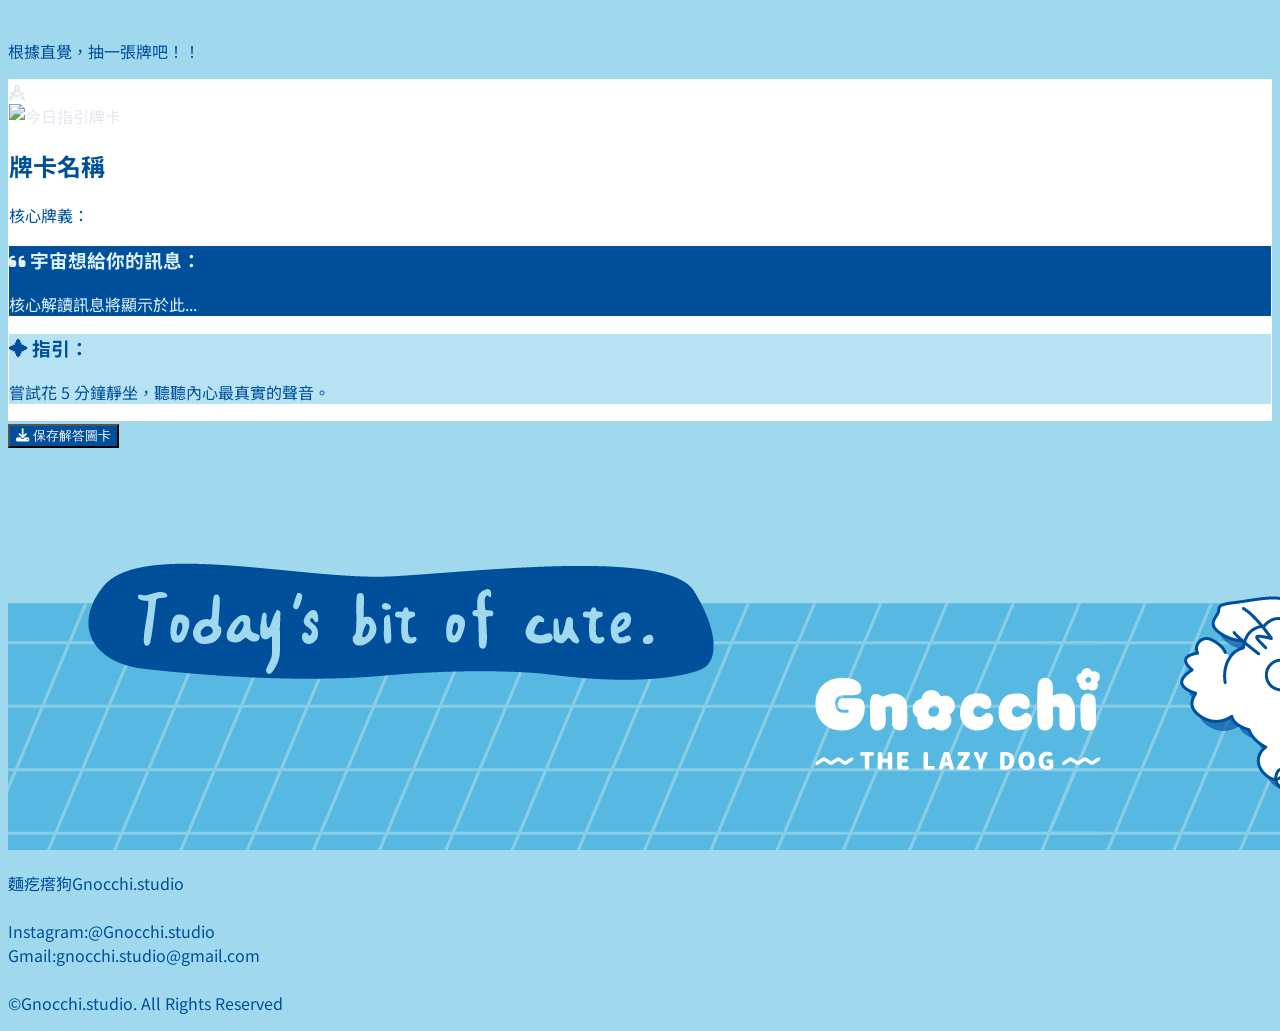
==== commit 58891025: "update" ====
--- a/daily-card/index.html
+++ b/daily-card/index.html
@@ -204,7 +204,7 @@
         style="color: #004F9B;">
         聽說，宇宙每天都會留下一點小小的提示。<br>
       【憑著直覺選一張牌，領取專屬於你的今日指引。】<br>
-      讓麵疙瘩陪你一起，看看今天宇宙想偷偷告訴你什麼。
+      讓麵疙瘩陪你一起，看看宇宙想偷偷告訴你什麼。
     </p>
   </header>
 
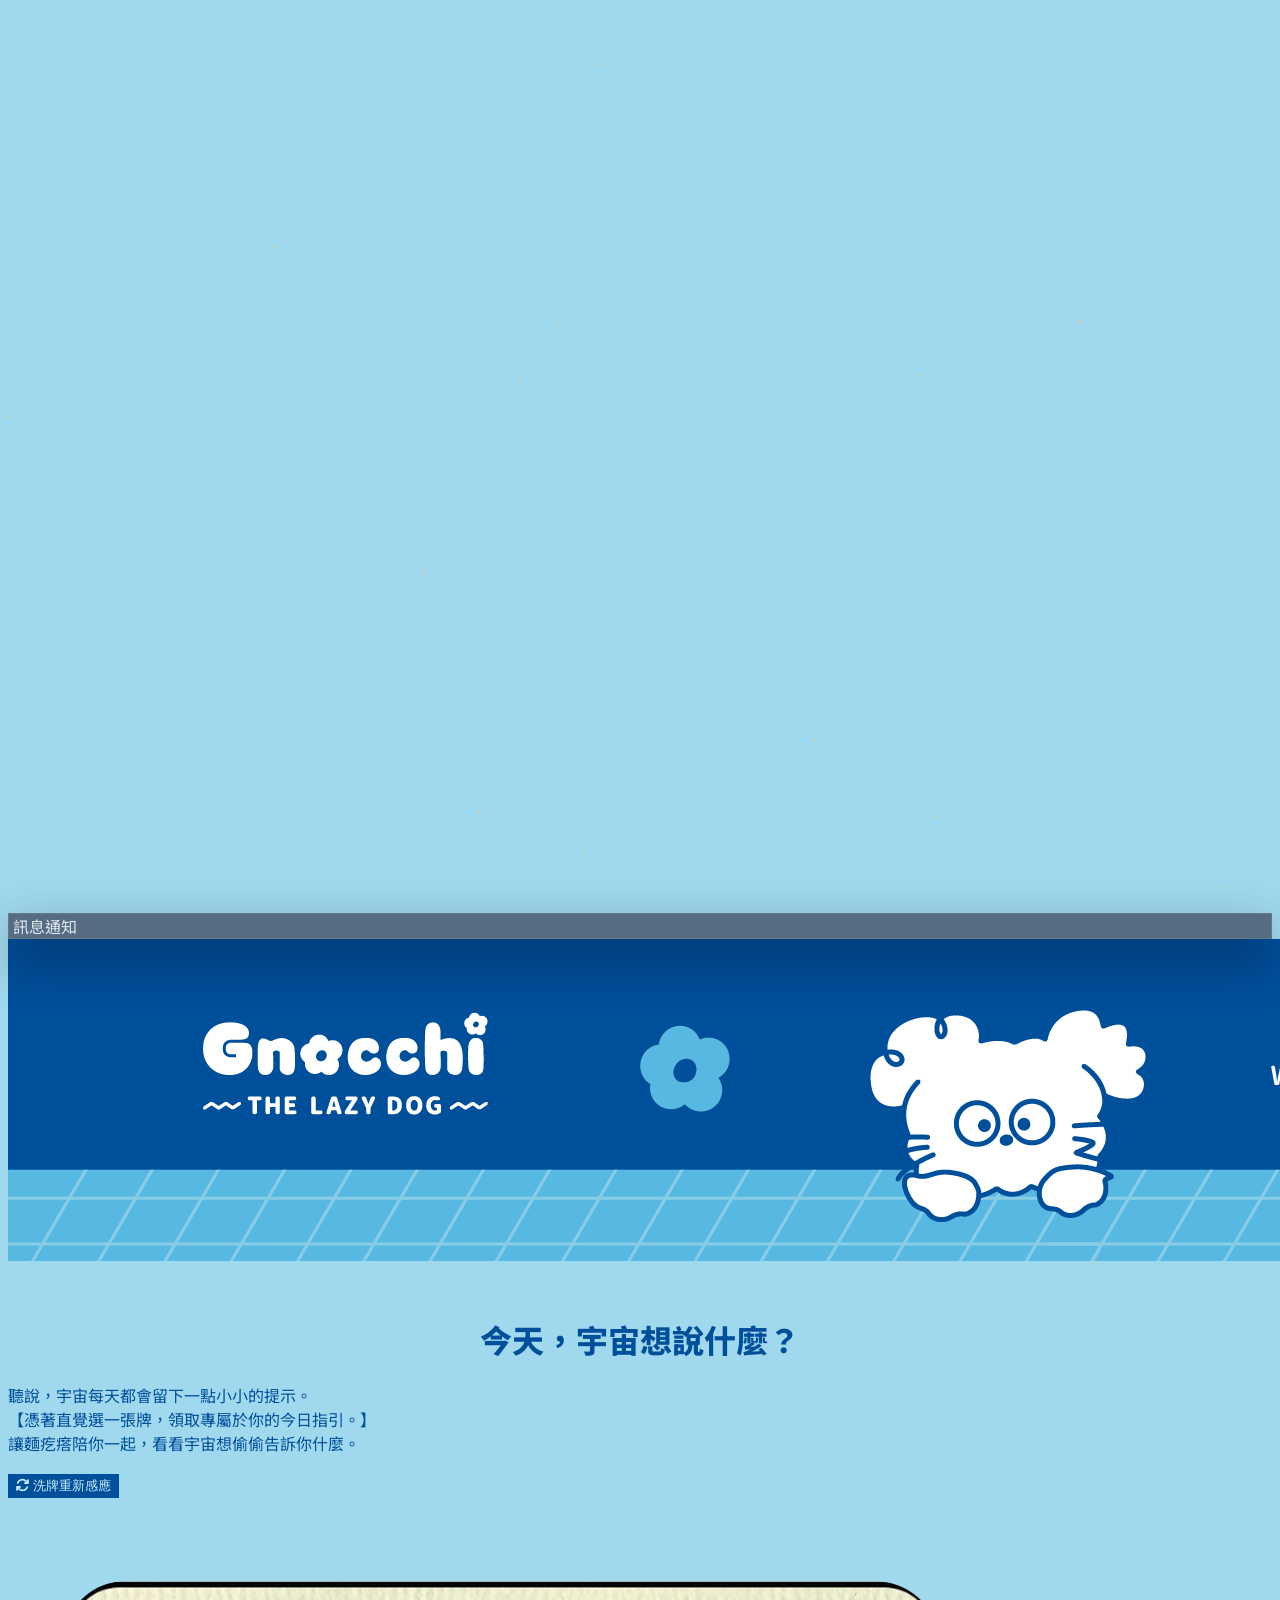
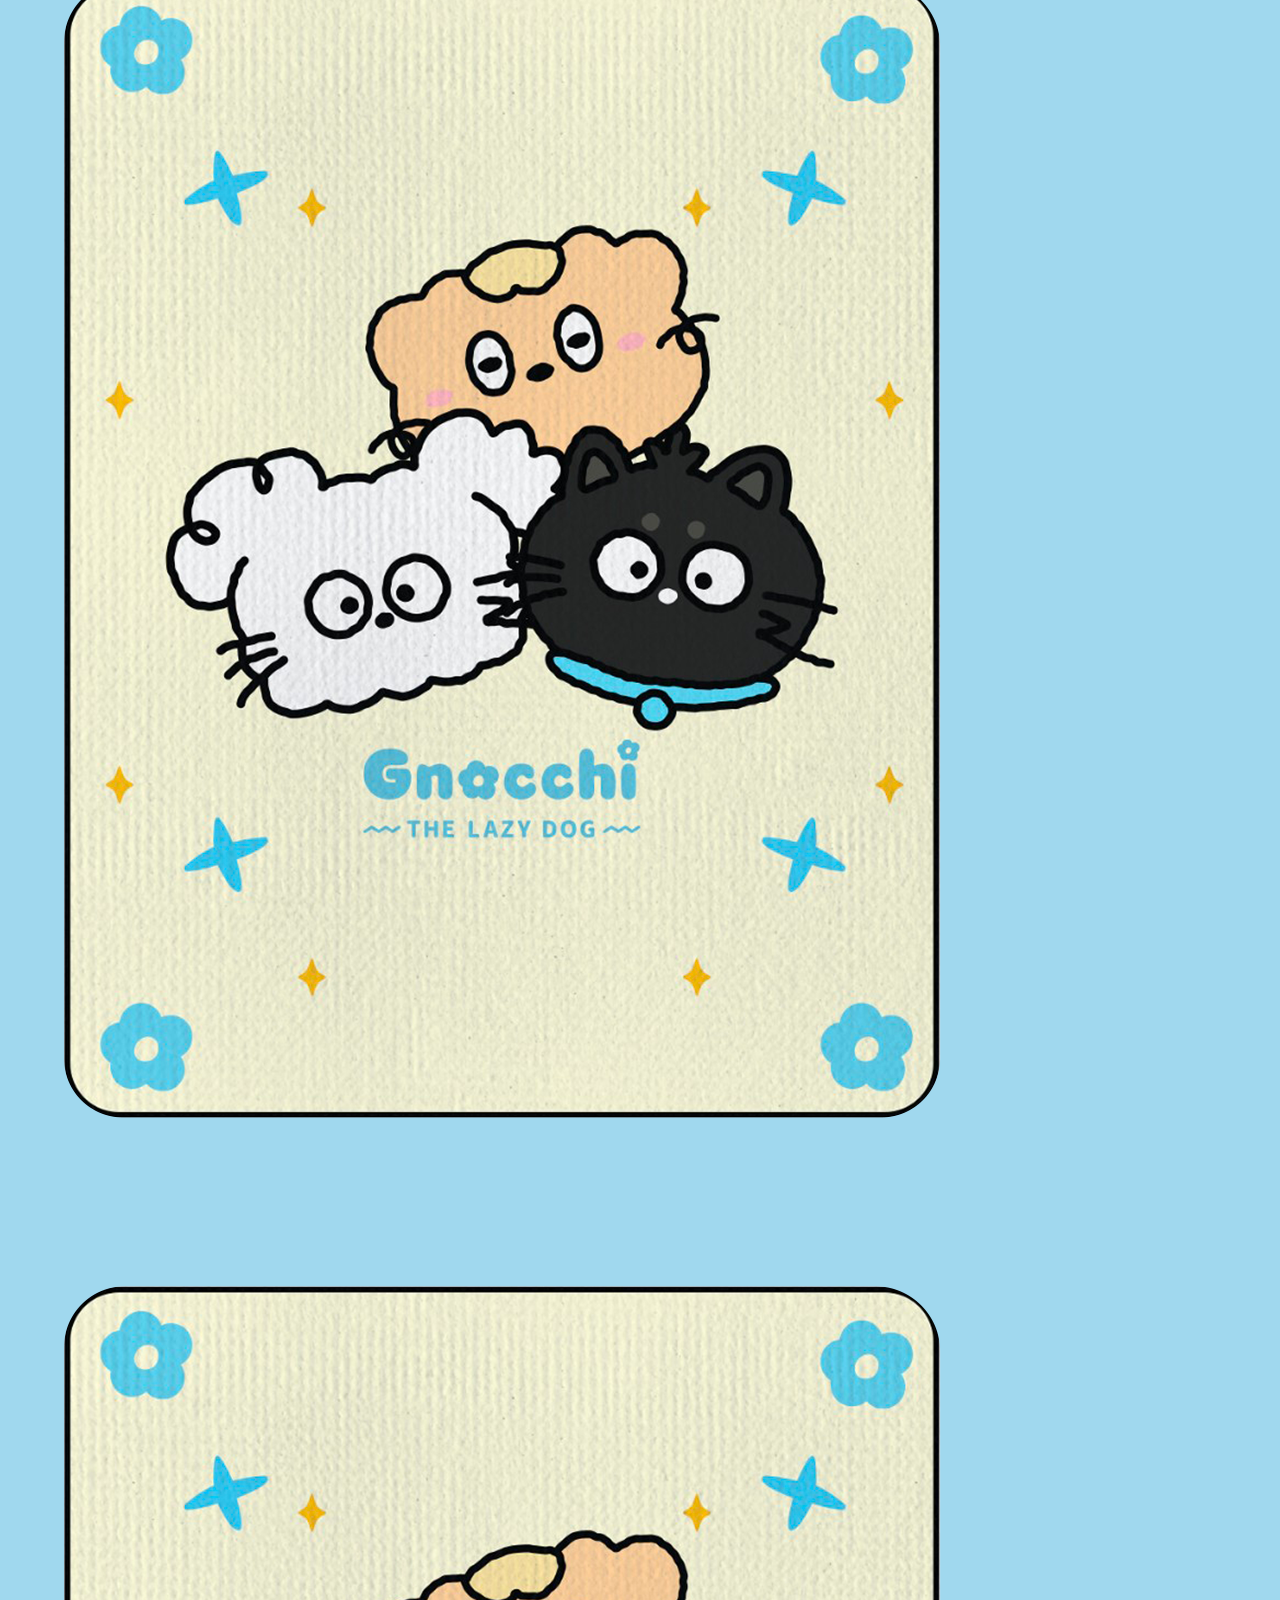
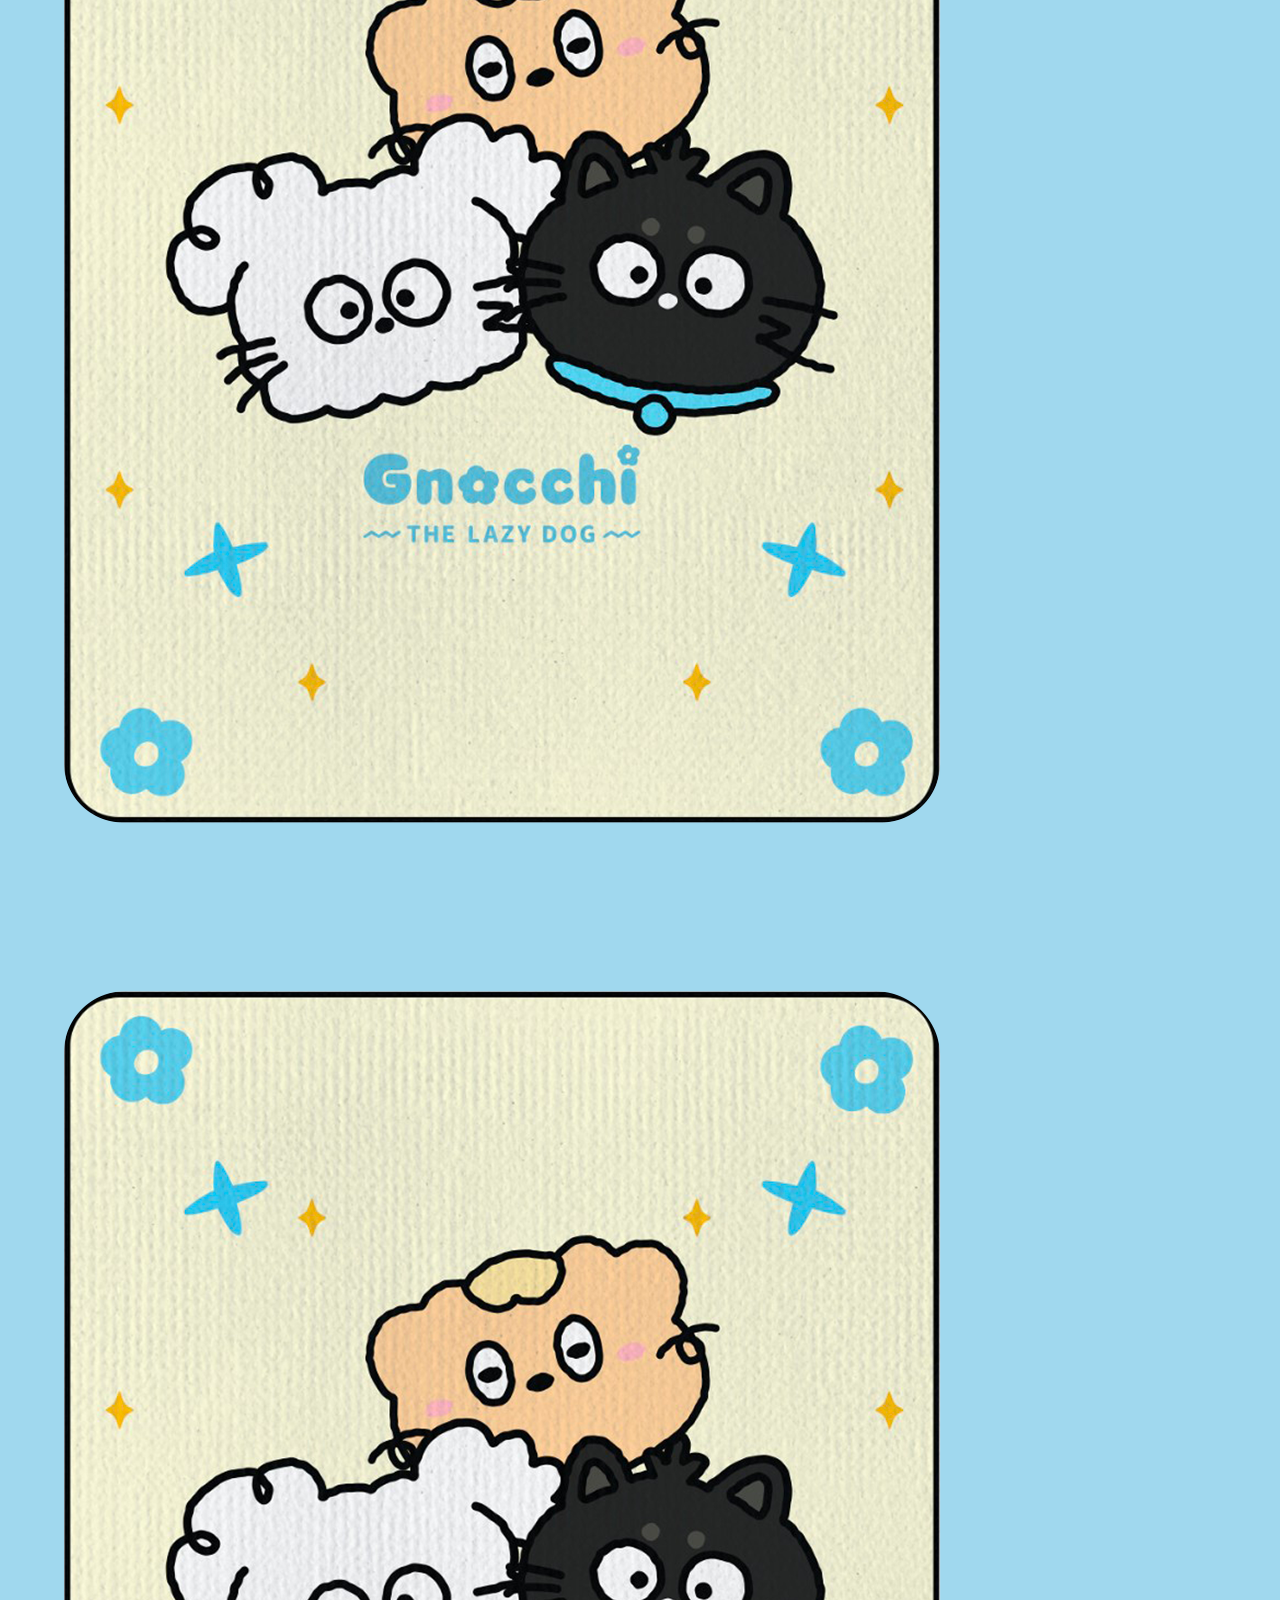
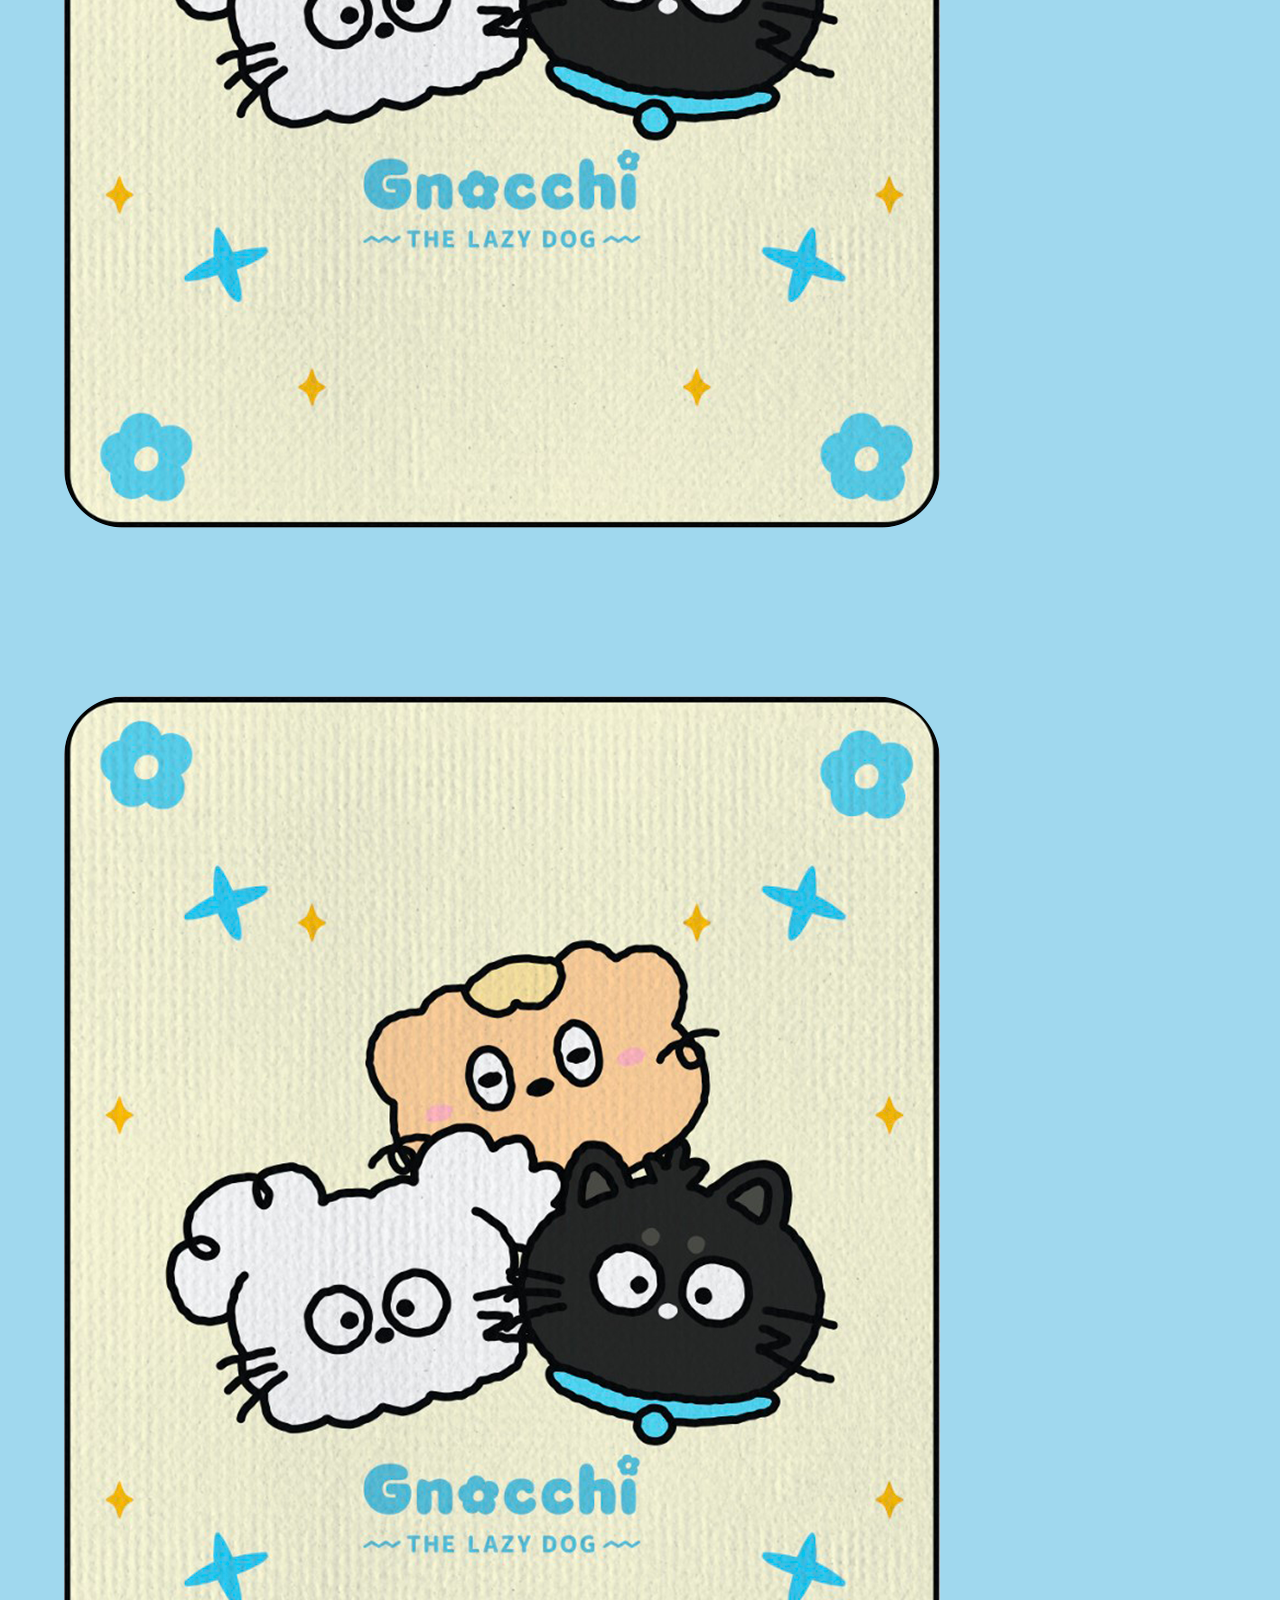
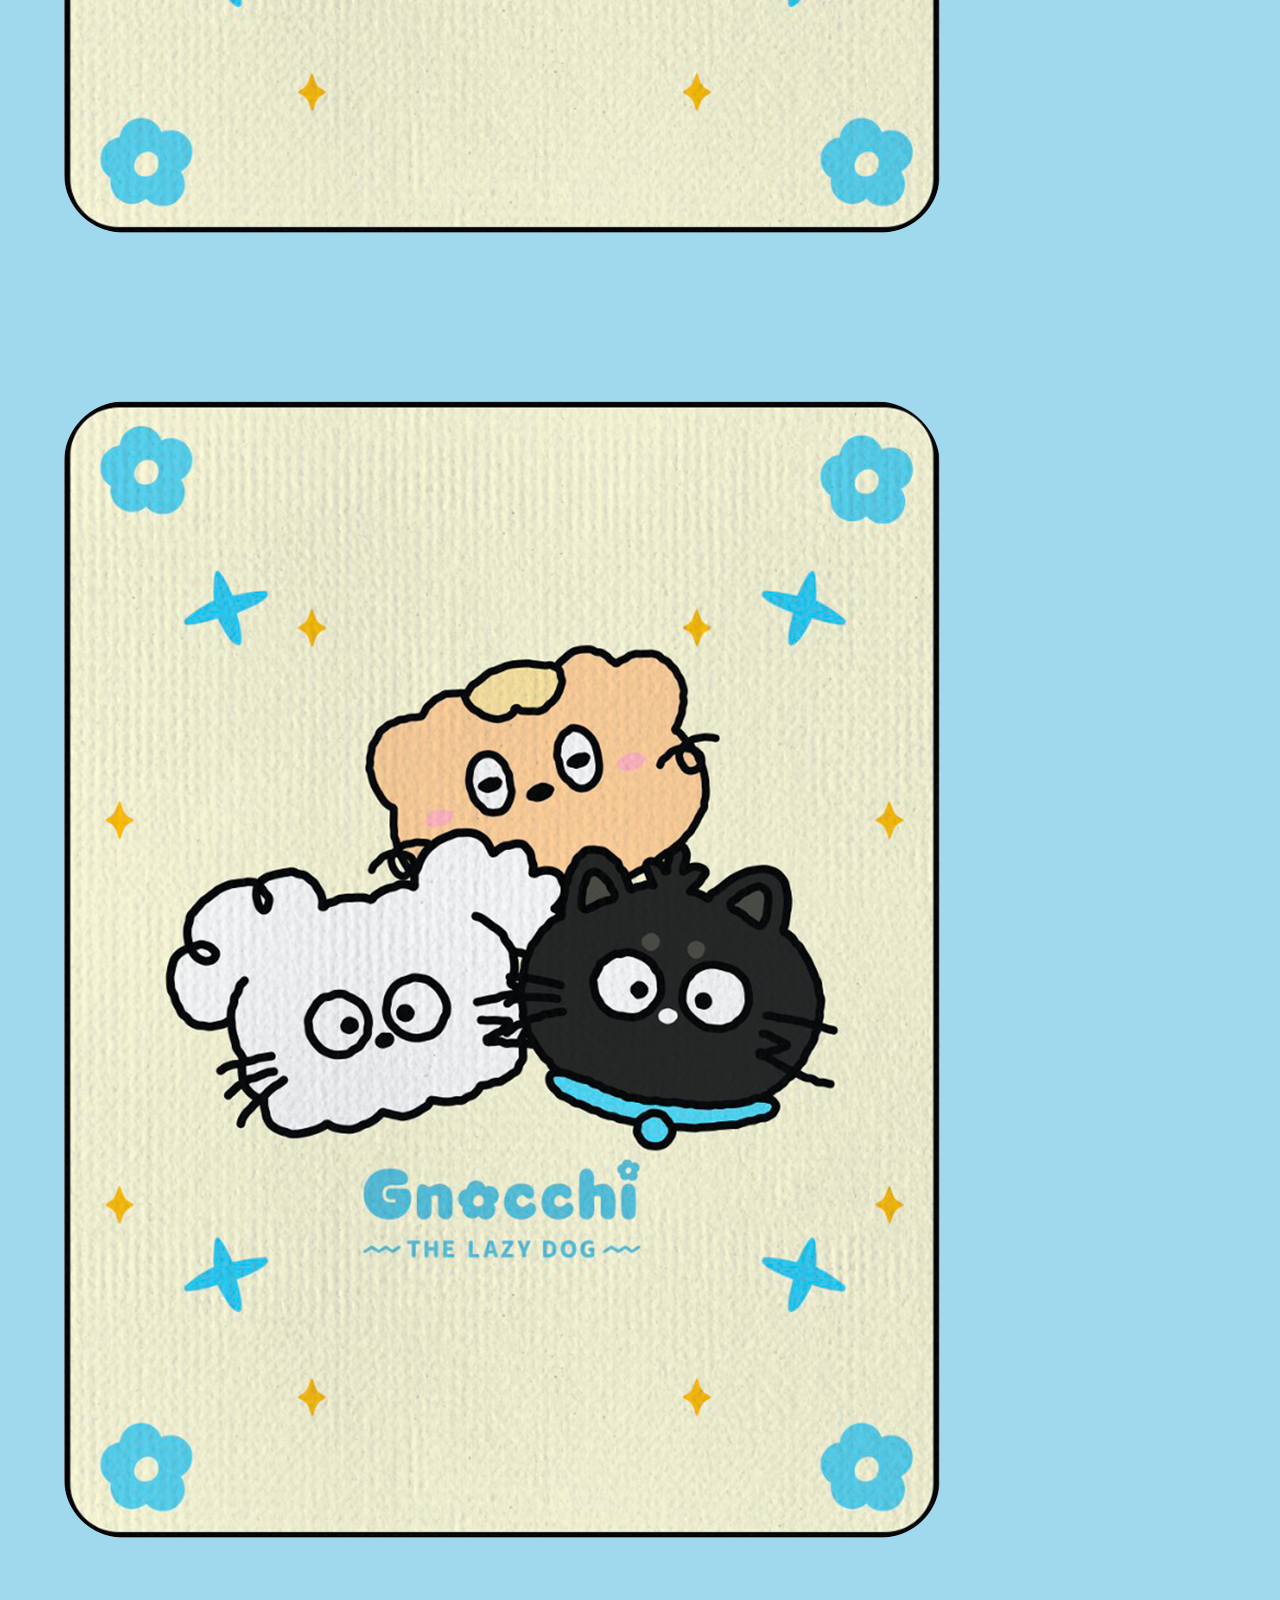
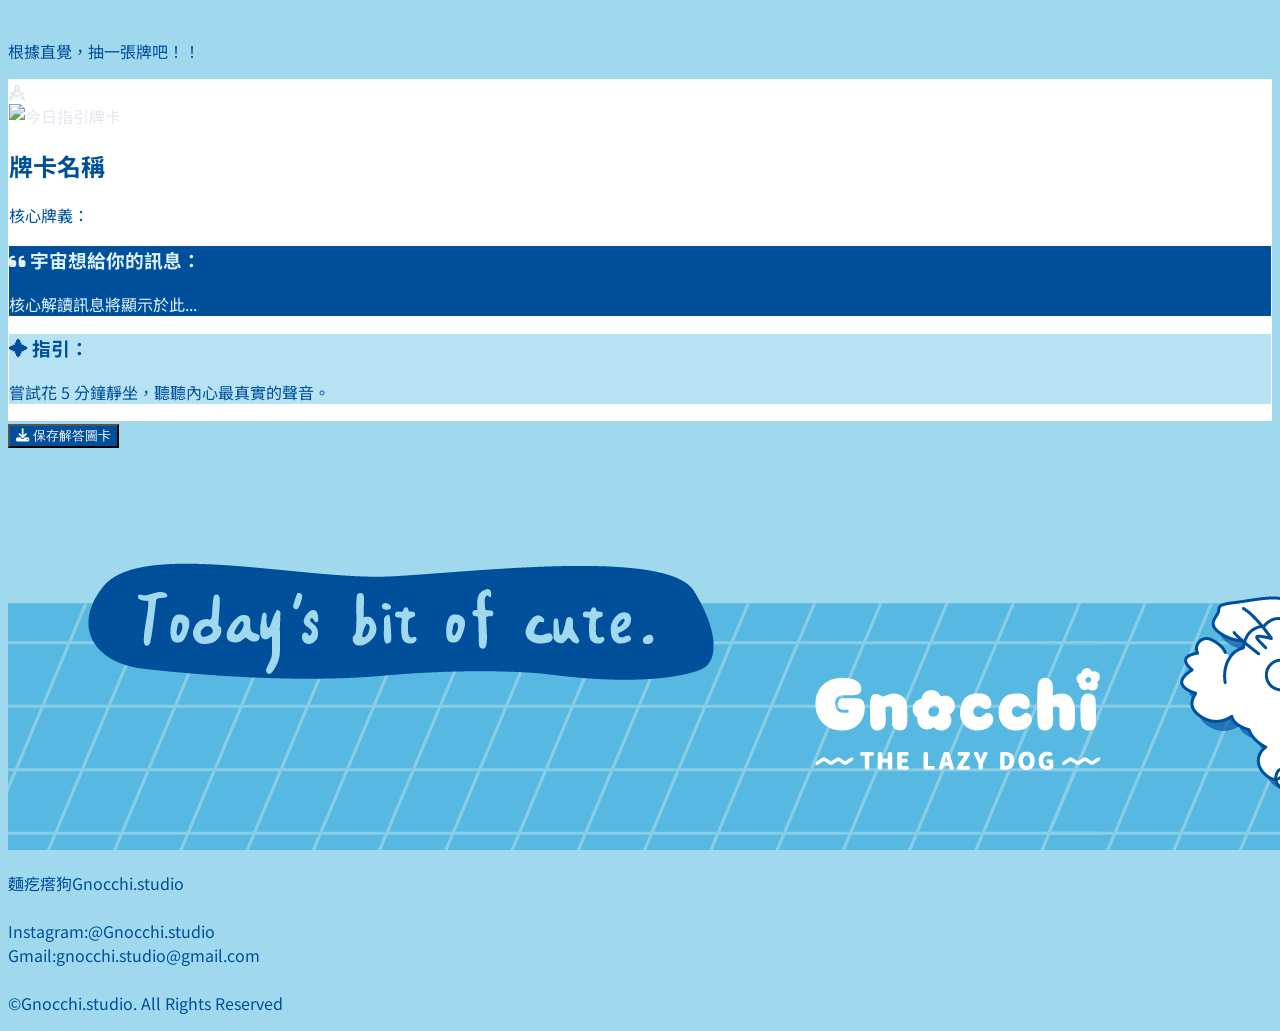
==== commit f63bfaaa: "test" ====
--- a/daily-card/index.html
+++ b/daily-card/index.html
@@ -3,7 +3,7 @@
 <head>
   <meta charset="UTF-8">
   <meta name="viewport" content="width=device-width, initial-scale=1.0">
-  <title>麵疙瘩狗 Gnocchi-studio — 今天的你，請收信！</title>
+  <title>麵疙瘩狗 Gnocchi-studio — 今天，宇宙想說什麼？</title>
   <!-- Tailwind CSS -->
   <script src="https://cdn.tailwindcss.com"></script>
   <!-- FontAwesome Icons -->
@@ -449,7 +449,6 @@
     document.addEventListener("DOMContentLoaded", () => {
       initStarfield();
       resetDraw();
-      setReadingDate();
     });
 
     // Set Current Date Display
@@ -601,8 +600,7 @@
           resultSec.classList.remove('opacity-0', 'translate-y-8');
           
           // Trigger 3D Card Flip in Result View
-          const card3D = document.getElementById('resultCard3D');
-          card3D.classList.add('rotate-y-180');
+          // 結果圖片直接顯示，不再使用已移除的 3D 翻牌元素。
         }, 50);
 
       }, 400);
@@ -629,23 +627,175 @@
       document.body.removeChild(textarea);
     }
 
-    // Export Result as Image Card via html2canvas
-    function exportResultImage() {
-      const target = document.getElementById('captureArea');
-
-      html2canvas(target, {
-        backgroundColor: '#0F0C1B',
-        scale: 2,
-        useCORS: true, // Allows loading external images if CORS enabled
-        logging: false
-      }).then(canvas => {
-        const link = document.createElement('a');
-        link.download = `麵疙瘩狗Gnocchi_今天宇宙想告訴你_${Date.now()}.png`;
-        link.href = canvas.toDataURL('image/png');
-        link.click();
-      }).catch(err => {
-        console.error(err);
+    // 完整結果圖：使用乾淨的 Canvas 自行繪製，避免 html2canvas 跨來源污染。
+    // 保留牌卡圖片、牌名、關鍵字、宇宙訊息和指引，適合手機長按儲存。
+    function drawRoundedRect(ctx, x, y, w, h, radius, fill) {
+      const r = Math.min(radius, w / 2, h / 2);
+      ctx.beginPath();
+      ctx.moveTo(x + r, y);
+      ctx.arcTo(x + w, y, x + w, y + h, r);
+      ctx.arcTo(x + w, y + h, x, y + h, r);
+      ctx.arcTo(x, y + h, x, y, r);
+      ctx.arcTo(x, y, x + w, y, r);
+      ctx.closePath();
+      ctx.fillStyle = fill;
+      ctx.fill();
+    }
+
+    function wrapCanvasText(ctx, value, maxWidth) {
+      const lines = [];
+      const paragraphs = String(value || '').split('\n');
+      for (const paragraph of paragraphs) {
+        let line = '';
+        for (const char of paragraph) {
+          const next = line + char;
+          if (line && ctx.measureText(next).width > maxWidth) {
+            lines.push(line);
+            line = char;
+          } else {
+            line = next;
+          }
+        }
+        lines.push(line);
+      }
+      return lines;
+    }
+
+    function loadCardImage(url) {
+      return new Promise((resolve, reject) => {
+        const img = new Image();
+        img.crossOrigin = 'anonymous';
+        img.onload = () => resolve(img);
+        img.onerror = () => reject(new Error('牌卡圖片無法載入，請確認 image 資料夾中的圖片存在。'));
+        img.src = url;
       });
+    }
+
+    async function createFullReadingImage(card) {
+      if (document.fonts && document.fonts.ready) await document.fonts.ready;
+      const cardImage = await loadCardImage(card.imageUrl);
+      const W = 900, pad = 58, innerW = W - pad * 2;
+      const canvas = document.createElement('canvas');
+      const ctx = canvas.getContext('2d');
+      if (!ctx) throw new Error('此瀏覽器不支援圖片繪製。');
+      const font = '"Noto Sans TC", sans-serif';
+
+      // 先計算文字排版，避免長篇牌義超出圖片邊界。
+      ctx.font = `700 43px ${font}`;
+      const titleLines = wrapCanvasText(ctx, card.name, innerW - 32);
+      ctx.font = `500 29px ${font}`;
+      const keywordLines = wrapCanvasText(ctx, `關鍵字：${card.keywords}`, innerW - 20);
+      ctx.font = `500 31px ${font}`;
+      const overviewLines = wrapCanvasText(ctx, card.overview, innerW - 80);
+      const actionLines = wrapCanvasText(ctx, card.action, innerW - 80);
+
+      const cardW = 450;
+      const cardH = Math.round(cardW * cardImage.naturalHeight / cardImage.naturalWidth);
+      const photoY = 70;
+      const titleY = photoY + cardH + 66;
+      const titleH = titleLines.length * 64;
+      const keywordsY = titleY + titleH + 14;
+      const keywordsH = keywordLines.length * 47;
+      const overviewY = keywordsY + keywordsH + 42;
+      const overviewH = 112 + overviewLines.length * 51 + 34;
+      const actionY = overviewY + overviewH + 28;
+      const actionH = 112 + actionLines.length * 51 + 34;
+      const footerY = actionY + actionH + 60;
+      const H = footerY + 88;
+      canvas.width = W;
+      canvas.height = H;
+
+      // 整個圖框：淺白底、牌卡圖、深藍訊息框、淺藍指引框。
+      ctx.fillStyle = '#FFFFFF';
+      ctx.fillRect(0, 0, W, H);
+      const imgX = (W - cardW) / 2;
+      ctx.drawImage(cardImage, imgX, photoY, cardW, cardH);
+
+      ctx.textBaseline = 'top';
+      ctx.textAlign = 'left';
+      ctx.fillStyle = '#004F9B';
+      ctx.font = `700 43px ${font}`;
+      titleLines.forEach((line, i) => ctx.fillText(line, pad, titleY + i * 64));
+      ctx.font = `500 29px ${font}`;
+      keywordLines.forEach((line, i) => ctx.fillText(line, pad, keywordsY + i * 47));
+
+      drawRoundedRect(ctx, pad, overviewY, innerW, overviewH, 31, '#004F9B');
+      ctx.fillStyle = '#DDF3FF';
+      ctx.font = `700 33px ${font}`;
+      ctx.fillText('宇宙想給你的訊息：', pad + 36, overviewY + 34);
+      ctx.font = `500 31px ${font}`;
+      overviewLines.forEach((line, i) => ctx.fillText(line, pad + 36, overviewY + 105 + i * 51));
+
+      drawRoundedRect(ctx, pad, actionY, innerW, actionH, 31, '#B6E2F3');
+      ctx.fillStyle = '#004F9B';
+      ctx.font = `700 33px ${font}`;
+      ctx.fillText('✦ 指引：', pad + 36, actionY + 34);
+      ctx.font = `500 31px ${font}`;
+      actionLines.forEach((line, i) => ctx.fillText(line, pad + 36, actionY + 105 + i * 51));
+
+      ctx.textAlign = 'center';
+      ctx.font = `600 24px ${font}`;
+      ctx.fillStyle = '#004F9B';
+      ctx.fillText('© GNOCCHI.STUDIO', W / 2, footerY);
+      return canvas.toDataURL('image/png');
+    }
+
+    // iPhone / 手機：直接顯示真正的 PNG 圖片，長按即可儲存到照片。
+    function showMobileImagePreview(dataUrl) {
+      const existing = document.getElementById('saveImagePreview');
+      if (existing) existing.remove();
+      const overlay = document.createElement('div');
+      overlay.id = 'saveImagePreview';
+      overlay.setAttribute('role', 'dialog');
+      overlay.setAttribute('aria-modal', 'true');
+      overlay.setAttribute('aria-label', '儲存今日指引圖卡');
+      overlay.style.cssText = 'position:fixed;inset:0;z-index:99999;background:rgba(0,35,75,.94);overflow-y:auto;padding:20px 14px 40px;text-align:center;-webkit-overflow-scrolling:touch;';
+      const top = document.createElement('div');
+      top.style.cssText = 'max-width:520px;margin:0 auto 16px;display:flex;align-items:center;justify-content:space-between;gap:12px;';
+      const tip = document.createElement('p');
+      tip.textContent = '長按下方圖片，選擇「儲存到照片」';
+      tip.style.cssText = 'color:#DDF3FF;font:600 15px "Noto Sans TC",sans-serif;text-align:left;';
+      const close = document.createElement('button');
+      close.type = 'button';
+      close.textContent = '關閉 ✕';
+      close.style.cssText = 'flex-shrink:0;border:1px solid #C9EFFF;border-radius:999px;color:#C9EFFF;padding:9px 14px;background:transparent;font-size:14px;cursor:pointer;';
+      close.onclick = () => overlay.remove();
+      top.append(tip, close);
+      const image = document.createElement('img');
+      image.src = dataUrl;
+      image.alt = '完整今日指引圖卡，長按儲存到照片';
+      image.style.cssText = 'display:block;width:100%;max-width:520px;height:auto;margin:0 auto;border-radius:12px;-webkit-touch-callout:default;user-select:auto;-webkit-user-select:auto;';
+      overlay.append(top, image);
+      document.body.appendChild(overlay);
+    }
+
+    async function exportResultImage() {
+      if (selectedCardIndex === null) {
+        showToast('請先抽一張牌');
+        return;
+      }
+      const btn = document.querySelector('button[onclick="exportResultImage()"]');
+      if (btn) btn.disabled = true;
+      try {
+        const card = currentShuffledCards[selectedCardIndex];
+        const png = await createFullReadingImage(card);
+        const isMobile = /iPhone|iPad|iPod|Android/i.test(navigator.userAgent) || window.innerWidth < 768;
+        if (isMobile) {
+          showMobileImagePreview(png);
+        } else {
+          const link = document.createElement('a');
+          link.href = png;
+          link.download = `GNOCCHI_今日指引_${card.id}.png`;
+          document.body.appendChild(link);
+          link.click();
+          link.remove();
+        }
+      } catch (err) {
+        console.error('圖卡輸出失敗：', err);
+        showToast('圖卡產生失敗：' + (err.message || '請稍後再試'));
+      } finally {
+        if (btn) btn.disabled = false;
+      }
     }
 
     // Toast Notification helper
